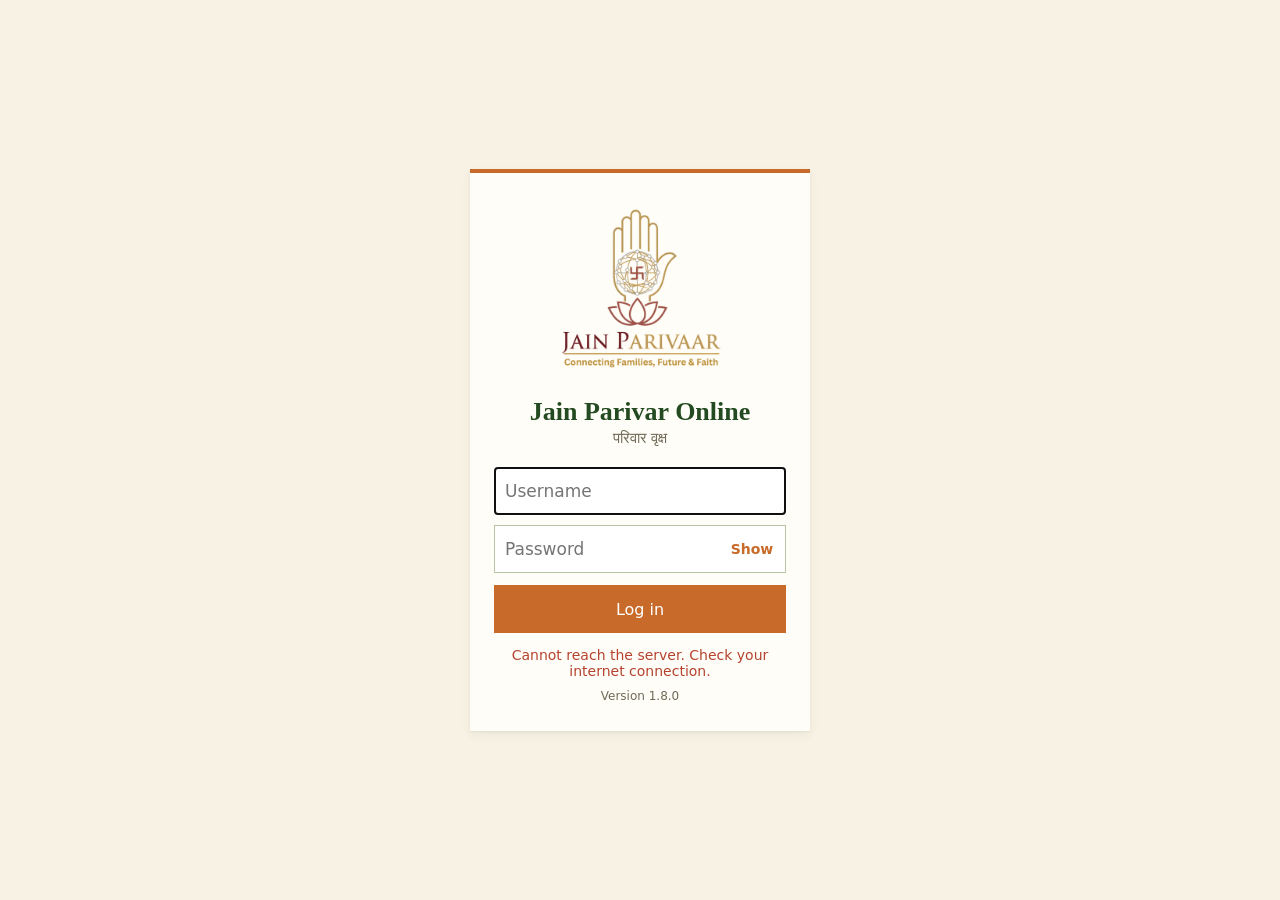
==== index.html @ 310fc118 "1.8.0: name a family tree after a well-known member; village dropdown shows that name Co-Authored-By" ====
<!doctype html>
<html lang="en">
<head>
<meta charset="utf-8">
<meta name="viewport" content="width=device-width, initial-scale=1">
<title>Jain Parivar Online</title>
<link rel="manifest" href="manifest.webmanifest">
<meta name="theme-color" content="#F7F2E4">
<link rel="icon" href="web/icons/icon-192.png">
<link rel="apple-touch-icon" href="web/icons/apple-touch-icon.png">
<style>:root{
  --canvas:#F7F2E4;
  --card:#FFFDF7;
  --edge:#B9C6A4;
  --rule:#DEE4CC;
  --rail-m:#4A6FA5;
  --rail-f:#C4708A;
  --rail-unknown:#A89880;
  --card-m:#E3ECF8;
  --card-f:#F9E3EB;
  --ink:#3A3A2E;
  --ink-muted:#6F6A57;
  --name-ink:#234A21;
  --living:#4A8C4A;
  --connector:#A8935F;
  --bark:#8A6240;
  --bark-trunk:#6B4A2E;
  --leaf-1:#6F9C52;
  --leaf-2:#8FBA6C;
  --leaf-3:#BCD79C;
  --leaf-spouse:#E7C4D3;
  --hl:#C86B2A;
  --warn:#B5432F;
  --band:#EFE7D2;
  --font:system-ui,-apple-system,"Segoe UI",Roboto,"Noto Sans Devanagari","Nirmala UI",sans-serif;
  --serif:"Iowan Old Style",Georgia,"Times New Roman","Noto Serif Devanagari",serif;
  --shadow-card:0 1px 2px rgba(70,60,30,.07),0 4px 10px rgba(70,60,30,.06);
}
  html,body{margin:0;height:100%;font-family:var(--font);}
  body{display:flex;flex-direction:column;background:var(--canvas);}
  #toolbar{flex:0 0 auto;position:relative;padding:12px 16px 0;background:var(--card);
    border-bottom:1px solid var(--edge);box-shadow:var(--shadow-card);z-index:10;
    box-sizing:border-box;font-size:13px;font-weight:500;color:var(--ink);}
  #toolbar .top-row{display:flex;align-items:center;gap:10px;}
  #toolbar .brand{flex:1 1 auto;min-width:0;}
  #toolbar .title{margin:0;font-family:var(--serif);font-size:26px;font-weight:600;
    line-height:1.15;color:#7A1F1F;display:flex;align-items:center;gap:8px;}
  .brand-logo{width:44px;height:44px;flex:0 0 auto;mix-blend-mode:multiply;}
  #toolbar .who{margin:2px 0 0;min-height:1.3em;font-size:13px;color:var(--ink-muted);
    white-space:nowrap;overflow:hidden;text-overflow:ellipsis;}
  #top-actions{display:flex;gap:8px;}
  .menu-wrap{position:relative;}
  #avatar{width:44px;height:44px;border-radius:50%;border:2px solid var(--card);
    box-shadow:0 0 0 1px var(--edge);background:var(--name-ink);color:#fff;cursor:pointer;
    font-family:var(--serif);font-size:19px;font-weight:600;padding:0;}
  #menu{position:absolute;right:0;top:52px;min-width:220px;background:var(--card);
    border:1px solid var(--edge);border-radius:10px;box-shadow:var(--shadow-card);
    padding:6px;z-index:40;}
  #menu.hidden{display:none;}
  .menu-version{margin:4px 12px 6px;font-size:12px;color:var(--ink-muted);}
  #menu button{display:block;width:100%;min-height:44px;text-align:left;padding:8px 12px;
    background:none;border:0;border-radius:7px;font-family:var(--font);font-size:15px;
    color:var(--ink);cursor:pointer;}
  #menu button:hover{background:var(--canvas);}
  #toolbar .search-row{position:relative;max-width:680px;margin:12px auto 0;}
  #toolbar .search-icon{position:absolute;left:14px;top:12px;width:20px;height:20px;
    fill:none;stroke:var(--ink-muted);stroke-width:2;stroke-linecap:round;pointer-events:none;}
  #search{width:100%;box-sizing:border-box;min-height:46px;padding:8px 16px 8px 44px;
    border:1px solid var(--edge);border-radius:999px;background:var(--canvas);
    font-size:16px;font-family:var(--font);color:var(--ink);}
  #search:focus{outline:2px solid var(--hl);outline-offset:1px;background:var(--card);}
  #toolbar .search-hint{margin:4px 0 0;text-align:center;font-size:12px;color:var(--ink-muted);}
  #picks:not(:empty){display:flex;flex-wrap:wrap;gap:8px;align-items:center;margin-top:8px;}
  #toolbar .summary{margin:10px -16px 0;padding:8px 16px;background:var(--band);
    border-top:1px solid var(--edge);font-size:13px;line-height:1.5;color:var(--ink);}
  #toolbar .summary b{font-weight:700;}
  #stage{flex:1 1 auto;position:relative;overflow:hidden;background:var(--canvas);
    cursor:grab;touch-action:none;}
  #stage.grabbing{cursor:grabbing;}
  svg{width:100%;height:100%;display:block;}
  .edge{fill:none;stroke:var(--connector);stroke-width:1.25px;}
  .edge.hl{stroke:var(--hl);stroke-width:2.5px;}
  .toggle{fill:var(--card);stroke:var(--bark);stroke-width:2px;cursor:pointer;
    pointer-events:none;}
  .toggle-sign{font-size:15px;font-weight:700;fill:var(--bark);font-family:var(--font);
    cursor:pointer;pointer-events:none;}
  .branch-btn{cursor:pointer;}
  .branch-btn rect{fill:var(--card);stroke:var(--bark);stroke-width:1.5px;}
  .branch-btn text{font-size:22px;font-weight:600;fill:var(--name-ink);font-family:var(--font);}
  .branch-btn:hover rect{fill:var(--band);}
  .toggle-hit{fill:transparent;cursor:pointer;pointer-events:all;}
  #unlinked{position:absolute;right:0;top:0;width:230px;max-width:70%;max-height:45%;overflow:auto;background:var(--card);
    border-left:1px solid var(--edge);border-bottom:1px solid var(--edge);padding:8px;font-size:12px;z-index:5;box-sizing:border-box;}
  #unlinked h4{margin:0 0 6px;}
  #unlinked.empty{display:none;}
  .card-bg{fill:var(--card);stroke:var(--edge);stroke-width:1.25px;}
  .card-shadow{fill:var(--ink);opacity:.09;pointer-events:none;}
  .card-hit{fill:transparent;pointer-events:all;}
  .card-name{font-size:14px;font-weight:600;font-family:var(--serif);
    fill:var(--name-ink);pointer-events:none;}
  .card-meta{font-size:11px;fill:var(--ink-muted);pointer-events:none;}
  .living-dot{fill:var(--living);pointer-events:none;}
  .card-row{cursor:pointer;}
  .card-row.unfilled{cursor:default;}
  .card-row.unfilled .card-name{fill:var(--ink-muted);font-style:italic;font-weight:400;}
  .card-row.deceased .card-rail{opacity:.7;}
  .card-row.deceased .card-name{fill:var(--ink-muted);}
  .card-row.uncertain .card-name{fill:var(--warn);}
  .card.hl .card-bg{stroke:var(--hl);stroke-width:2px;}
  .avatar{pointer-events:none;}
  #sheet{position:absolute;right:0;top:0;bottom:0;width:320px;background:var(--card);
    border-left:4px solid var(--rail-unknown);box-shadow:var(--shadow-card);
    padding:16px;overflow:auto;z-index:20;box-sizing:border-box;font-size:13px;color:var(--ink);}
  #sheet.hidden{display:none;}
  #sheet-close{position:absolute;right:8px;top:8px;width:44px;height:44px;
    border:0;background:none;font-size:24px;line-height:1;cursor:pointer;color:var(--ink-muted);}
  .sheet-photo{display:block;width:96px;height:96px;border-radius:50%;
    object-fit:cover;margin:0 auto 10px;border:1px solid var(--edge);}
  #sheet h3{margin:0 0 2px;text-align:center;font-size:18px;font-weight:600;
    font-family:var(--serif);color:var(--name-ink);}
  .sheet-hi{margin:0 0 12px;text-align:center;color:var(--ink-muted);}
  #sheet dl{margin:0;display:grid;grid-template-columns:auto 1fr;gap:4px 12px;}
  #sheet dt{color:var(--ink-muted);font-size:10.5px;font-weight:600;text-transform:uppercase;letter-spacing:.06em;}
  #sheet dd{margin:0;font-size:13px;color:var(--ink);}
  .sheet-rel{margin-top:12px;padding-top:10px;border-top:1px solid var(--edge);line-height:1.9;}
  .sheet-rel span{color:var(--ink-muted);margin-right:4px;}
  .sheet-rel a{color:var(--rail-m);text-decoration:none;}
  #ornament-motto,#ornament-story{position:absolute;margin:0;pointer-events:none;
    font-family:var(--serif);font-style:italic;color:var(--name-ink);opacity:.75;z-index:4;}
  #ornament-motto{left:16px;bottom:16px;font-size:15px;line-height:1.45;
    background:var(--card);border:1px solid var(--edge);border-radius:8px;padding:10px 14px;}
  .motto-version{display:block;margin-top:4px;font-family:var(--font);font-style:normal;font-size:11px;color:var(--ink-muted);}
  .login-version{margin:10px 0 0;text-align:center;font-size:12px;color:var(--ink-muted);}
  #ornament-story{right:20px;bottom:20px;font-size:24px;line-height:1.3;text-align:right;}
  @media (max-width:768px){
    #ornament-motto{display:none;}
    #ornament-story{font-size:16px;right:12px;bottom:12px;}
  }
  #controls{position:absolute;top:12px;right:12px;z-index:6;display:flex;flex-direction:column;
    align-items:flex-end;gap:6px;cursor:default;}
  #controls-toggle{width:44px;height:44px;border-radius:50%;border:1px solid var(--edge);
    background:var(--card);box-shadow:var(--shadow-card);font-size:20px;cursor:pointer;color:var(--ink);}
  #controls-body{display:none;width:220px;background:var(--card);border:1px solid var(--edge);
    border-radius:10px;box-shadow:var(--shadow-card);padding:8px 12px;box-sizing:border-box;}
  #controls.open #controls-body{display:block;}
  #controls .ctl{display:flex;align-items:center;justify-content:space-between;gap:8px;
    min-height:44px;font-size:14px;color:var(--ink);border-bottom:1px solid var(--rule);}
  #controls select{min-height:36px;max-width:130px;font-size:14px;font-family:var(--font);
    border:1px solid var(--edge);border-radius:6px;background:var(--card);color:var(--ink);}
  #controls .ctl-switch{cursor:pointer;}
  #living-only{width:20px;height:20px;accent-color:var(--hl);cursor:pointer;}
  #controls .zoom-buttons{display:flex;gap:4px;}
  #controls .zoom-buttons button{min-width:40px;min-height:36px;border:1px solid var(--edge);
    border-radius:6px;background:var(--card);font-size:15px;cursor:pointer;color:var(--ink);}
  #expand-all{display:block;width:100%;margin-top:8px;min-height:40px;border:1px solid var(--edge);
    border-radius:6px;background:var(--card);font-size:14px;cursor:pointer;color:var(--ink);}
  @media (max-width:768px){
    #sheet{right:0;left:0;top:auto;bottom:0;width:auto;max-height:60%;
      border-left:0;border-top:1px solid var(--edge);border-radius:12px 12px 0 0;
      box-shadow:var(--shadow-card);}
    #toolbar{padding:10px 12px 0;}
    #toolbar .title{font-size:22px;}
    #toolbar .summary{margin:8px -12px 0;padding:6px 12px;font-size:12px;}
  }
  .poster-ground{fill:var(--connector);opacity:.22;}
  .poster-root{fill:none;stroke:var(--bark-trunk);stroke-linecap:round;opacity:.85;}
  .poster-trunk{fill:var(--bark-trunk);}
  .poster-branch{fill:none;stroke:var(--bark);stroke-linecap:round;}
  .poster-branch.hl{stroke:var(--hl);}
  .poster-leaf{stroke:none;}
  .parent-card .pc-name{font-family:var(--serif);font-size:14.5px;font-weight:600;
    fill:var(--name-ink);pointer-events:none;}
  .parent-card.male .card-bg{fill:var(--card-m);stroke:var(--rail-m);}
  .parent-card.female .card-bg{fill:var(--card-f);stroke:var(--rail-f);}
  .pc-band{pointer-events:none;}
  .pc-band.male{fill:var(--rail-m);}
  .pc-band.female{fill:var(--rail-f);}
  .parent-card .pc-name.on-band{fill:#fff;}
  .pc-icon-plate{fill:#fff;pointer-events:none;}
  .pc-mark{font-family:var(--font);font-size:14px;font-weight:700;fill:#fff;pointer-events:none;}
  .pc-tag{font-family:var(--font);font-size:9px;font-weight:600;letter-spacing:.08em;fill:#fff;opacity:.9;pointer-events:none;}
  .garland{pointer-events:none;}
  .garland .leaf{fill:var(--leaf-1);}
  .garland-rope{fill:none;stroke:#D9731A;stroke-width:9px;stroke-linecap:round;}
  .curl{stroke:#B35A0E;stroke-width:.7px;}
  .rose{fill:#B3121B;stroke:#7A0A10;stroke-width:.7px;}
  .rose-core{fill:#D62A33;}
  .spouse-link{stroke:var(--rail-f);stroke-width:3px;}
  .ft-arrow{fill:var(--bark);}
  .pick-x{min-width:34px;min-height:34px;display:inline-flex;align-items:center;justify-content:center;
    border-radius:50%;font-size:18px;color:var(--ink-muted);text-decoration:none;}
  a.pick-clear{display:inline-flex;align-items:center;text-decoration:none;color:inherit;}
  .pick-who{font-family:var(--font);font-size:12px;color:var(--ink-muted);}
  .chart-edge{fill:none;stroke:var(--connector);stroke-width:2.5px;}
  .chart-label{font-family:var(--font);font-size:15px;font-weight:600;fill:var(--ink-muted);pointer-events:none;}
  .chart-marriage{stroke:var(--rail-f);stroke-width:3px;}
  .chart-married{text-anchor:middle;font-size:15px;fill:var(--rail-f);}
  .spouse-card{cursor:pointer;}
  .gap-bg{fill:transparent;stroke:var(--ink-muted);stroke-width:1.6px;stroke-dasharray:7 5;cursor:pointer;}
  .card .place-hit .card-bg{stroke:#D9731A;stroke-width:3px;}
  .sg-place .sg-name::before{content:'\2302  ';color:#D9731A;}
  .sg-place.area .sg-name::before,.sg-place.city .sg-name::before{content:'\25C9  ';color:var(--rail-m);}
  .spouse-card.male .card-bg{fill:var(--card-m);stroke:var(--rail-m);}
  .spouse-card.female .card-bg{fill:var(--card-f);stroke:var(--rail-f);}
  .pc-sub{font-size:11.5px;fill:var(--ink-muted);pointer-events:none;}
  .pc-rule{stroke:var(--rule);stroke-width:1px;}
  .pc-label{font-size:9.5px;fill:var(--ink-muted);letter-spacing:.05em;pointer-events:none;}
  .pc-value{font-size:12.5px;fill:var(--ink);pointer-events:none;}
  .pc-icon-bg{opacity:.28;pointer-events:none;}
  .pc-icon-fg{opacity:.95;pointer-events:none;}
  #picks{flex:1 0 100%;display:flex;flex-wrap:wrap;gap:8px;align-items:center;
    padding-top:2px;}
  #picks:empty{display:none;}
  .pick{display:inline-flex;align-items:center;gap:4px;min-height:38px;
    padding:2px 4px 2px 14px;border:1px solid var(--edge);border-radius:999px;
    background:var(--canvas);font-family:var(--serif);font-size:15px;
    color:var(--name-ink);}
  .pick button{min-width:34px;min-height:34px;border:0;border-radius:50%;
    background:none;font-size:18px;line-height:1;color:var(--ink-muted);cursor:pointer;}
  .pick-place{border-color:#D9731A;}
  .pick button:hover{background:var(--card);color:var(--warn);}
  .pick-clear{min-height:38px;padding:0 14px;border:1px solid var(--edge);
    border-radius:999px;background:var(--card);font-family:var(--font);
    font-size:13px;color:var(--ink-muted);cursor:pointer;}
  .pick-note{font-size:14px;color:var(--ink-muted);}
  .pick-note b{font-family:var(--serif);font-size:15px;color:var(--hl);}
  #suggest{position:fixed;z-index:30;max-height:52vh;overflow-y:auto;
    background:var(--card);border:1px solid var(--edge);border-radius:10px;
    box-shadow:var(--shadow-card);padding:4px;box-sizing:border-box;}
  #suggest.hidden{display:none;}
  .sg-row{display:block;width:100%;min-height:44px;text-align:left;cursor:pointer;
    background:none;border:0;border-radius:7px;padding:6px 10px;font-family:var(--font);}
  .sg-row:hover,.sg-row.on{background:var(--canvas);}
  .sg-row:focus-visible{outline:2px solid var(--hl);}
  .sg-name{display:block;font-family:var(--serif);font-size:14px;font-weight:600;
    color:var(--name-ink);}
  .sg-hint{display:block;font-size:11px;color:var(--ink-muted);}
  .sg-more{margin:4px 10px 6px;font-size:11px;color:var(--ink-muted);}
  .sg-head{margin:8px 10px 2px;font-size:11px;font-weight:600;text-transform:uppercase;color:var(--ink-muted);}
  #login{position:fixed;inset:0;z-index:100;display:flex;align-items:center;justify-content:center;
    background:var(--canvas);padding:16px;box-sizing:border-box;}
  #login.hidden{display:none;}
  #login-form{width:100%;max-width:340px;background:var(--card);border-top:4px solid var(--hl);
    box-shadow:var(--shadow-card);padding:28px 24px;box-sizing:border-box;text-align:center;}
  .login-logo{display:block;width:200px;max-width:70%;margin:-8px auto 4px;mix-blend-mode:multiply;}
  #login h1{margin:0;font-family:var(--serif);font-size:26px;font-weight:600;color:var(--name-ink);}
  #login .login-hi{margin:2px 0 20px;color:var(--ink-muted);font-size:15px;}
  #login-form input{display:block;width:100%;box-sizing:border-box;font-size:17px;min-height:48px;
    padding:8px 10px;margin-top:10px;border:1px solid var(--edge);font-family:var(--font);}
  #login-form .pass-wrap{position:relative;margin-top:10px;}
  #login-form .pass-wrap input{margin-top:0;padding-right:72px;}
  #login-show{position:absolute;right:2px;top:2px;bottom:2px;min-width:64px;border:0;background:transparent;
    color:var(--hl);font-size:14px;font-weight:600;cursor:pointer;font-family:var(--font);}
  #tree-pick{position:relative;display:flex;flex-wrap:wrap;gap:6px;margin-top:4px;max-width:100%;}
  #village-list{position:absolute;left:0;top:calc(100% + 4px);z-index:30;min-width:11em;max-height:50vh;overflow-y:auto;
    background:var(--card);border:1px solid var(--edge);border-radius:8px;box-shadow:0 6px 18px rgba(0,0,0,.12);padding:4px 0;}
  #village-list.hidden{display:none;}
  .village-option{display:block;width:100%;min-height:40px;padding:6px 12px;border:0;background:transparent;
    text-align:left;font-size:15px;font-family:var(--font);color:var(--ink);cursor:pointer;}
  .village-option:hover,.village-option.on{background:var(--canvas);}
  #village-picker,#family-picker{min-height:40px;padding:0 12px;border:1px solid var(--edge);border-radius:8px;
    background:var(--card);color:var(--ink);font-size:16px;font-family:var(--font);box-sizing:border-box;}
  #village-picker{width:11em;max-width:100%;color:var(--name-ink);font-weight:700;}
  #village-picker::placeholder{color:var(--ink-muted);font-weight:400;}
  #family-picker{max-width:100%;cursor:pointer;}
  #village-picker:focus,#family-picker:focus{outline:2px solid var(--hl);outline-offset:1px;}
  #sheet .edit-form{display:flex;flex-direction:column;gap:8px;margin-top:8px;}
  #sheet .edit-form label[hidden]{display:none;}
  #sheet .edit-form label{display:flex;flex-direction:column;gap:2px;font-size:11px;font-weight:600;
    color:var(--ink-muted);text-transform:uppercase;letter-spacing:.05em;}
  #sheet .edit-form input,#sheet .edit-form select,#sheet .edit-form textarea{font-size:15px;
    min-height:40px;padding:6px 8px;border:1px solid var(--edge);font-family:var(--font);
    text-transform:none;letter-spacing:0;color:var(--ink);background:#fff;}
  #sheet .form-buttons,#sheet .sheet-actions{display:flex;flex-wrap:wrap;gap:8px;margin-top:12px;}
  #sheet .form-buttons button,#sheet .sheet-actions button{min-height:44px;padding:6px 14px;
    font-size:14px;cursor:pointer;font-family:var(--font);}
  #sheet .form-msg{min-height:1.2em;color:var(--warn);font-size:13px;margin:6px 0 0;}
  #sheet .sheet-why{flex-basis:100%;margin:0;font-size:12px;color:var(--ink-muted);}
  #sheet .sheet-links{display:flex;flex-direction:column;gap:6px;margin-top:12px;font-size:14px;}
  #sheet .sheet-links a{color:var(--hl);}
  #login-enter{margin-top:12px;width:100%;min-height:48px;font-size:16px;cursor:pointer;
    background:var(--hl);color:#fff;border:0;font-family:var(--font);}
  .install-app{min-height:44px;padding:0 14px;border-radius:22px;border:1px solid var(--edge);
    background:var(--card);color:var(--name-ink);font-size:14px;font-weight:600;cursor:pointer;
    font-family:var(--font);box-shadow:var(--shadow-card);}
  #login .install-app{margin-top:12px;width:100%;}
  .install-app.hidden{display:none;}
  #login-msg{min-height:1.4em;margin:14px 0 0;font-size:14px;color:var(--warn);}
  #refresh{width:44px;height:44px;border-radius:50%;border:1px solid var(--edge);
    background:var(--card);color:var(--ink);font-size:22px;line-height:1;cursor:pointer;
    box-shadow:var(--shadow-card);padding:0;}
  #refresh:hover{background:var(--canvas);}

html.api-busy::before{content:"";position:fixed;top:0;left:0;right:0;height:3px;z-index:9999;
  background:linear-gradient(90deg,transparent,var(--living),transparent);background-size:40% 100%;
  background-repeat:no-repeat;animation:api-busy 1s linear infinite;}
html.api-busy::after{content:"Loading…";position:fixed;top:8px;left:50%;transform:translateX(-50%);z-index:9999;
  padding:4px 12px;border-radius:999px;background:var(--card);color:var(--ink-muted);
  border:1px solid var(--rule);font:13px/1.4 system-ui,sans-serif;box-shadow:0 1px 4px rgba(0,0,0,.12);
  animation:api-busy-show .3s .25s both;pointer-events:none;}
@keyframes api-busy{from{background-position:-40% 0}to{background-position:140% 0}}
@keyframes api-busy-show{from{opacity:0}to{opacity:1}}
  .card,.edge,.poster-leaf,.chart-label{transition:opacity .35s;}
  .edge.fam{stroke:var(--leaf-1);}
  .card.ft-lit{filter:drop-shadow(0 0 10px rgba(200,107,42,.85));}
  .ft-tag{pointer-events:none;}
  .ft-tag text{fill:#fff;font-size:13px;font-weight:700;font-family:var(--font);}
  .ft-pulse{fill:#FFD27A;stroke:var(--hl);stroke-width:2.5;pointer-events:none;filter:drop-shadow(0 0 6px #FFB347);}
  .edge.ft-hover{stroke:var(--hl);}
  .ft-tip{position:absolute;pointer-events:none;background:var(--name-ink);color:#fff;font-size:13px;
    padding:6px 10px;border-radius:8px;white-space:nowrap;transform:translate(-50%,calc(-100% - 14px));z-index:6;}
  @media (prefers-reduced-motion: reduce){.card,.edge,.poster-leaf,.chart-label{transition:none;}}
  #stage[data-view="living"]{background:linear-gradient(#cfe8f6,#f6f8ea);}
  .living-ground{fill:#6fa84d;opacity:.55;}
  .living-bark path,.living-knot{fill:#6b4423;}
  .living-branch{fill:#7a4f2b;stroke:none;}
  .living-branch.hl,.living-branch.ft-hover{fill:var(--hl);stroke:none;}
  .living-leaves .living-leaf{opacity:.93;}
  .living-leaves.sway .living-cluster{animation:living-sway 5s ease-in-out infinite alternate;transform-box:fill-box;transform-origin:center;}
  @keyframes living-sway{from{rotate:-2.5deg;}to{rotate:2.5deg;}}
  .living-node{cursor:pointer;}
  .living-node .fruit{fill:#fff7e2;stroke:#6b4423;stroke-width:2;}
  .living-node.deceased .fruit{fill:#f3dcc0;stroke:#9a5b2b;}
  .living-node.root .fruit{fill:#ffe9b0;stroke-width:3;}
  .living-node:hover .fruit,.living-node.hl .fruit{stroke:#2f6a2a;stroke-width:3.5;}
  .living-node .initial{font-size:9px;font-weight:700;fill:#6b4423;pointer-events:none;}
  .living-node.root .initial{font-size:12px;}
  .living-label{paint-order:stroke;stroke:rgba(250,250,240,.92);stroke-width:4px;stroke-linejoin:round;}
  .living-label .nm{font-size:12.5px;font-weight:600;fill:#2b2a22;}
  .living-node.root .living-label .nm{font-family:var(--serif);font-size:18px;}
  .living-label .sub{font-size:10.5px;fill:#6d6455;}
  @media (prefers-reduced-motion: reduce){.living-leaves.sway .living-cluster{animation:none;}}
</style>
</head>
<body>
<div id="login" class="hidden">
  <form id="login-form">
    <img class="login-logo" src="web/icons/logo.png" alt="">
    <h1>Jain Parivar Online</h1>
    <p class="login-hi">परिवार वृक्ष</p>
    <input id="login-user" name="username" autocomplete="username" autocapitalize="off" autocorrect="off" spellcheck="false" placeholder="Username" aria-label="Username">
    <div class="pass-wrap">
      <input id="login-pass" name="password" type="password" autocomplete="current-password" placeholder="Password" aria-label="Password">
      <button id="login-show" type="button" aria-label="Show password" aria-pressed="false">Show</button>
    </div>
    <button id="login-enter" type="submit">Log in</button>
    <button class="install-app hidden" type="button">Install app on this phone</button>
    <p id="login-msg" role="alert"></p>
    <p class="login-version">Version 1.8.0</p>
  </form>
</div>
<div id="toolbar">
  <div class="top-row">
    <div class="brand">
      <h1 class="title"><img class="brand-logo" src="web/icons/emblem.png" alt="">Jain Parivar Online</h1>
      <p id="who" class="who"></p>
    </div>
    <span id="top-actions">
      <button class="install-app hidden" type="button">Install app</button>
      <button id="refresh" type="button" aria-label="Refresh" title="Refresh">↻</button>
    </span>
    <div class="menu-wrap">
      <button id="avatar" type="button" aria-label="Account menu" aria-haspopup="menu" aria-expanded="false"></button>
      <div id="menu" class="hidden" role="menu">
        <button id="lang" type="button" role="menuitem">Switch language</button>
      </div>
    </div>
  </div>
  <div class="search-row">
    <svg class="search-icon" viewBox="0 0 24 24" aria-hidden="true"><circle cx="11" cy="11" r="7"/><path d="M20 20l-4-4"/></svg>
    <input id="search" placeholder="Search members" autocomplete="off" aria-label="Search names or villages">
    <p class="search-hint">Search names or villages</p>
  </div>
  <div id="picks"></div>
  <p class="summary" id="summary"></p>
</div>
<div id="stage"><svg><defs><marker id="ft-arrow" viewBox="0 0 10 10" refX="8" refY="5" markerUnits="userSpaceOnUse" markerWidth="18" markerHeight="18" orient="auto"><path class="ft-arrow" d="M0,0 L10,5 L0,10 Z"/></marker></defs><g id="viewport"></g></svg>
  <div id="controls">
    <button id="controls-toggle" type="button" aria-label="View options" aria-expanded="false">⚙</button>
    <div id="controls-body">
      <label class="ctl">Style <select id="view-picker" aria-label="Tree style">
        <option value="living">Living tree</option>
        <option value="poster">Cards</option>
      </select></label>
      <label class="ctl">Show <select id="show-picker" aria-label="Who to show">
        <option value="all">Everyone</option>
        <option value="bloodline">Bloodline only</option>
      </select></label>
      <label class="ctl ctl-switch">Living only <input id="living-only" type="checkbox" role="switch"></label>
      <div class="ctl">Zoom
        <span class="zoom-buttons">
          <button id="zoom-out" type="button" aria-label="Zoom out">−</button>
          <button id="zoom-fit" type="button">Fit</button>
          <button id="zoom-in" type="button" aria-label="Zoom in">+</button>
        </span>
      </div>
      <button id="expand-all" type="button">Expand all</button>
    </div>
  </div>
  <p id="ornament-motto">Generations grow,<br>roots stay forever<small class="motto-version">Version 1.8.0</small></p>
  <p id="ornament-story">Our Roots<br>Our Family<br>Our Story</p>
</div>
<div id="unlinked"></div>
<div id="suggest" class="hidden"></div>
<div id="sheet" class="hidden">
  <button id="sheet-close" aria-label="Close">×</button>
  <div id="sheet-body"></div>
</div>
<script>var FT = { views: {} };
FT.boot = function (data) {
  var NS="http://www.w3.org/2000/svg";
  var tree=data.tree;
  var unlinked=data.unlinked;
  var summary=data.summary;
  var vp=document.getElementById('viewport');
  var stage=document.getElementById('stage');

  function el(tag, attrs, parent){
    var e=document.createElementNS(NS, tag);
    for(var k in attrs){ e.setAttribute(k, attrs[k]); }
    if(parent) parent.appendChild(e);
    return e;
  }

  FT.el = el;

  FT.edge = function (g, d, childId) {
    var attrs = { 'class': 'edge', d: d };
    if (childId) attrs['data-edge'] = childId;
    return el('path', attrs, g);
  };

  FT.CARD_W = 250; FT.ROW_H = 52; FT.RAIL_W = 5; FT.AVATAR = 32;
  FT.H_GAP = 40; FT.V_GAP = 100;

  FT.state = { lang: 'en', viewId: 'poster', collapsed: {}, grown: {}, only: null, picks: [], selected: null, highlighted: null };
  FT.OPEN_DEPTH = 4;
  FT.state.depthCap = null;
  FT.nodes = []; FT.byId = {}; FT.parentOf = {};

  (function walk(n, parent) {
    FT.nodes.push(n);
    FT.byId[n.id] = n;
    if (parent && !parent.hidden) FT.parentOf[n.id] = parent;
    (n.children || []).forEach(function (c) { walk(c, n); });
  })(tree, null);

  FT.top = function () {
    return (FT.state.branch && FT.byId[FT.state.branch]) || tree;
  };

  FT.depthOf = function (id) {
    var d = 0, c = FT.parentOf[id];
    while (c) { d++; c = FT.parentOf[c.id]; }
    return d;
  };

  FT.treeDepth = function () {
    var deepest = 0;
    FT.nodes.forEach(function (n) {
      var d = FT.depthOf(n.id);
      if (d > deepest) deepest = d;
    });
    return deepest;
  };

  FT.viewCap = function () {
    var view = FT.views[FT.state.viewId];
    return view && view.maxDepth !== undefined ? view.maxDepth : Infinity;
  };

  FT.revealDepth = function (d) {
    if (FT.maxDepth() < d) FT.state.depthCap = d;
  };

  FT.hasPartner = function (n) {
    return FT.partners(n).length > 0;
  };
  FT.partners = function (n) {
    if (FT.state.bloodline) return [];
    if (n.spouses && n.spouses.length) return n.spouses;
    if (n.placeholder) return [{ id: null, placeholder: true, gender: n.placeholder }];
    return [];
  };
  FT.hash01 = function (s) {
    var h = 2166136261;
    for (var i = 0; i < s.length; i++) {
      h ^= s.charCodeAt(i);
      h = Math.imul(h, 16777619);
    }
    return ((h >>> 0) % 10000) / 10000;
  };
  FT.quadAt = function (x1, y1, mx, my, x2, y2) {
    return function (t) {
      var u = 1 - t;
      return { x: u * u * x1 + 2 * u * t * mx + t * t * x2,
               y: u * u * y1 + 2 * u * t * my + t * t * y2 };
    };
  };

  FT.cubicAt = function (x1, y1, ax, ay, bx, by, x2, y2) {
    return function (t) {
      var u = 1 - t;
      return { x: u*u*u*x1 + 3*u*u*t*ax + 3*u*t*t*bx + t*t*t*x2,
               y: u*u*u*y1 + 3*u*u*t*ay + 3*u*t*t*by + t*t*t*y2 };
    };
  };

  FT.leaves = function (g, id, at, count, scale) {
    var ramp = ['var(--leaf-1)', 'var(--leaf-2)', 'var(--leaf-3)'];
    for (var k = 0; k < count; k++) {
      var h = FT.hash01(id + 'leaf' + k);
      var t = 0.18 + (k / count) * 0.74 + h * 0.06;
      var p = at(t);
      var side = k % 2 ? 1 : -1;
      var off = (11 + h * 13) * scale;
      var lx = p.x + side * off;
      var ly = p.y + (h - 0.5) * 16 * scale;
      var e = FT.el('ellipse', {
        'class': 'poster-leaf',
        cx: lx, cy: ly,
        rx: (12 + h * 6) * scale, ry: (6.5 + h * 3) * scale,
        transform: 'rotate(' + (side * (25 + h * 50) - 20) + ',' + lx + ',' + ly + ')'
      }, g);
      e.style.fill = ramp[(k + Math.floor(h * 3)) % ramp.length];
    }
  };

  FT.leafCount = function (n) {
    var kids = FT.visibleChildren(n);
    if (!kids.length) return 1;
    return kids.reduce(function (sum, c) { return sum + FT.leafCount(c); }, 0);
  };
  FT.rows = function (n) {
    var partners = FT.partners(n).length;
    return 1 + partners;
  };
  FT.COUPLE_GAP = 110;
  FT.childWord = function (n) {
    return { male: 'son', female: 'daughter' }[n.gender] || 'child';
  };
  FT.spouseOf = function (n) { return FT.state.bloodline ? null : (n.spouses || [])[0] || null; };
  FT.dotSize = function () {
    var view = FT.views[FT.state.viewId];
    return view && view.dot;
  };
  FT.nodeW = function (n) {
    if (FT.dotSize()) return FT.dotSize();
    return FT.spouseOf(n) ? 2 * FT.CARD_W + FT.COUPLE_GAP : FT.CARD_W;
  };
  FT.nodeH = function (n) {
    if (FT.dotSize()) return FT.dotSize();
    var view = FT.views[FT.state.viewId];
    if (view && view.cardStyle === 'parents') return FT.cardH(n, 2);
    return FT.rows(n) * FT.ROW_H;
  };
  FT.jointX = function (n) {
    return FT.spouseOf(n) ? FT.CARD_W + FT.COUPLE_GAP / 2 : FT.CARD_W / 2;
  };
  FT.jointY = function (n) { return FT.spouseOf(n) ? FT.nodeH(n) / 2 : FT.nodeH(n); };

  FT.kidsAt = function (n, depth) {
    if (depth >= FT.maxDepth() && !FT.state.grown[n.id]) return [];
    return FT.visibleChildren(n);
  };

  FT.hasHiddenKids = function (n) {
    var only = FT.state.only;
    return !!only && !FT.state.collapsed[n.id] && (n.children || []).some(function (c) { return !only[c.id]; });
  };

  FT.toggleKids = function (n, depth) {
    var only = FT.state.only;
    if (FT.kidsAt(n, depth).length && !FT.hasHiddenKids(n)) {
      FT.state.collapsed[n.id] = true;
    } else {
      FT.state.collapsed[n.id] = false;
      FT.state.grown[n.id] = true;
      if (only) (n.children || []).forEach(function (c) { only[c.id] = true; });
    }
    FT.render();
  };

  FT.visibleChildren = function (n) {
    if (FT.state.collapsed[n.id]) return [];
    var kids = n.children || [];
    var only = FT.state.only;
    if (only) kids = kids.filter(function (c) { return only[c.id]; });
    var living = FT.state.livingOnly;
    if (living) kids = kids.filter(function (c) { return living[c.id]; });
    return kids;
  };

  FT.place = function (p) {
    var a = p.address || {};
    return a.locality || a.city || a.state || a.country || '';
  };

  FT.metaLine = function (p) {
    var parts = [];
    var span = FT.lifespan(p);
    if (span) parts.push(span);
    var place = FT.place(p);
    if (place) parts.push(place);
    var village = (p.origin || {}).village;
    if (village) parts.push('from ' + village);
    return { text: parts.join(' · '), dot: !FT.isDeceased(p) && p.life === 'living' };
  };

  FT.isDeceased = function (p) {
    return !!(p.died || p.life === 'deceased');
  };

  FT.lifespan = function (p) {
    if (p.born && p.died) return p.born + '–' + p.died;
    if (p.born && p.life === 'deceased') return p.born + '–Deceased';
    if (p.born && p.life === 'living') return p.born + '–Living';
    if (p.born) return 'b. ' + p.born;
    if (p.died) return 'd. ' + p.died;
    if (p.life === 'living') return 'Living';
    if (p.life === 'deceased') return 'Deceased';
    return '';
  };

  FT.label = function (p) {
    return FT.state.lang === 'hi'
      ? [p.name_hi || p.name || p.id]
      : [p.name || p.name_hi || p.id];
  };

  var ADDRESS_ROWS = [
    ['line', 'Address'], ['locality', 'Locality'], ['city', 'City'],
    ['state', 'State'], ['country', 'Country'], ['abroad', 'Address abroad']
  ];

  function norm(s) { return (s || '').trim().toLowerCase(); }

  FT.originText = function (p) {
    var o = p.origin || {};
    return [o.village, o.district, o.state].filter(Boolean).join(', ');
  };

  function esc(s) {
    return String(s).replace(/[&<>"]/g, function (c) {
      return { '&': '&amp;', '<': '&lt;', '>': '&gt;', '"': '&quot;' }[c];
    });
  }

  function personRef(id) {
    var n = FT.byId[id];
    var label = n ? (FT.label(n)[0]) : id;
    return '<a href="#" data-goto="' + esc(id) + '">' + esc(label) + '</a>';
  }

  function spouseRef(s, owner) {
    return '<a href="#" data-spouse="' + esc(s.id) + '" data-owner="' + esc(owner.id) + '">' +
      esc(FT.label(s)[0]) + '</a>';
  }

  function parentText(p, which) {
    var link = (p.parent_families || {})[which];
    if (!link) return esc(p[which]);
    return '<a href="?family=' + encodeURIComponent(link.family_id) + '&person=' + encodeURIComponent(link.id) + '">' +
      esc(p[which]) + '</a>';
  }

  function sheetHtml(p, owner) {
    var h = '';
    if (p.photo) h += '<img class="sheet-photo" src="' + esc(p.photo) + '" alt="">';
    if (p.name) h += '<h3>' + esc(p.name) + '</h3>';
    if (p.name_hi) h += '<p class="sheet-hi">' + esc(p.name_hi) + '</p>';
    var rows = '';
    if (p.father) rows += '<dt>Father</dt><dd>' + parentText(p, 'father') + '</dd>';
    if (p.mother) rows += '<dt>Mother</dt><dd>' + parentText(p, 'mother') + '</dd>';
    if (p.born) rows += '<dt>Born</dt><dd>' + esc(p.born) + '</dd>';
    if (p.died) rows += '<dt>Died</dt><dd>' + esc(p.died) + '</dd>';
    if (p.life || p.died) {
      rows += '<dt>Status</dt><dd>' +
        (FT.isDeceased(p) ? 'Deceased' : 'Living') + '</dd>';
    }
    ADDRESS_ROWS.forEach(function (r) {
      var v = (p.address || {})[r[0]];
      if (v) rows += '<dt>' + r[1] + '</dt><dd>' + esc(v) + '</dd>';
    });
    var origin = FT.originText(p);
    if (origin) {
      rows += '<dt>Origin</dt><dd>' + esc(origin) +
        (p.origin_inherited ? ' <em>(family line)</em>' : '') + '</dd>';
    }
    if (p.note) rows += '<dt>Note</dt><dd>' + esc(p.note) + '</dd>';
    if (rows) h += '<dl>' + rows + '</dl>';
    if (FT.api && FT.api.me && !FT.api.me.guest && FT.api.me.id !== p.id) {
      h += '<p><a class="sheet-linked" href="' + FT.api.linkTreeUrl(FT.api.me.id, p.id) + '">How am I linked?</a></p>';
    }

    var rel = '';
    var parent = p === owner ? FT.parentOf[owner.id] : null;
    if (parent) {
      var both = FT.parentsOf(owner);
      var parentRefs = [both.father, both.mother].filter(Boolean).map(function (x) {
        return x === parent ? personRef(x.id) : spouseRef(x, parent);
      });
      rel += '<div><span>Parents</span> ' + parentRefs.join(', ') + '</div>';
    }
    if (p !== owner) {
      rel += '<div><span>Spouse</span> ' + personRef(owner.id) + '</div>';
    } else if (owner.spouses && owner.spouses.length) {
      rel += '<div><span>Spouse</span> ' +
        owner.spouses.map(function (s) { return spouseRef(s, owner); }).join(', ') + '</div>';
    } else if (owner.placeholder) {
      rel += '<div><span>Spouse</span> <em>not recorded</em></div>';
    }
    var kids = owner.children || [];
    if (kids.length) {
      rel += '<div><span>Children</span> ' +
        kids.map(function (c) { return personRef(c.id); }).join(', ') + '</div>';
    }
    var siblings = parent ? parent.children.filter(function (c) { return c !== owner; }) : [];
    [['male', 'Brothers'], ['female', 'Sisters']].forEach(function (g) {
      var group = siblings.filter(function (c) { return c.gender === g[0]; });
      if (group.length) {
        rel += '<div><span>' + g[1] + '</span> ' +
          group.map(function (c) { return personRef(c.id); }).join(', ') + '</div>';
      }
    });
    if (rel) h += '<div class="sheet-rel">' + rel + '</div>';
    return h;
  }

  var sheet = document.getElementById('sheet');
  var sheetBody = document.getElementById('sheet-body');

  FT.closeSheet = function () {
    sheet.classList.add('hidden');
    FT.state.selected = null;
    FT.state.highlighted = null;
  };

  FT.select = function (id, owner) {
    if (owner && owner.url) {
      var real = FT.ownerOf(id);
      if (!real) { location.assign(location.pathname + owner.url); return; }
      owner = real;
    }
    var node = owner || FT.byId[id];
    if (!node) return;
    var person = node.id === id ? node :
      (node.spouses || []).filter(function (s) { return s.id === id; })[0] || node;
    FT.state.selected = id;
    FT.state.highlighted = node.id;
    highlight(node.id);
    sheetBody.innerHTML = sheetHtml(person, node);
    sheet.style.borderLeftColor = person.gender === 'female' ? 'var(--rail-f)' :
      person.gender === 'male' ? 'var(--rail-m)' : 'var(--rail-unknown)';
    sheet.classList.remove('hidden');
    if (FT.onSheet) FT.onSheet(person, node, sheetBody);
  };

  FT.openPerson = function (id) {
    var owner = FT.ownerOf(id);
    if (!owner) return;
    FT.state.picks = [owner.id];
    FT.showPicks();
    FT.select(id, owner);
  };

  FT.lineage = function (id) {
    var keep = {};
    var n = FT.byId[id];
    while (n) { keep[n.id] = true; n = FT.parentOf[n.id]; }
    return keep;
  };

  FT.MAX_PICKS = 3;

  FT.commonAncestor = function (ids) {
    if (!ids.length) return null;
    var common = FT.lineage(ids[0]);
    ids.slice(1).forEach(function (id) {
      var line = FT.lineage(id);
      Object.keys(common).forEach(function (k) { if (!line[k]) delete common[k]; });
    });
    var best = null;
    Object.keys(common).forEach(function (k) {
      if (best === null || FT.depthOf(k) > FT.depthOf(best)) best = k;
    });
    return best;
  };

  FT.FOCUS_SCALE = 0.85;

  FT.focus = function (id) {
    if (FT.state.picks.indexOf(id) < 0) FT.state.picks = [id];
    FT.showPicks();
  };

  FT.clearPicks = function () {
    FT.state.picks = [];
    FT.state.place = null;
    FT.state.only = null;
    if (FT.renderPicks) FT.renderPicks();
  };

  FT.ownerOf = function (id) {
    return FT.byId[id] || FT.nodes.filter(function (n) {
      return (n.spouses || []).some(function (s) { return s.id === id; });
    })[0];
  };

  FT.grandfatherOf = function (id) {
    var n = FT.ownerOf(id);
    for (var up = 0; n && up < 2 && FT.parentOf[n.id]; up++) n = FT.parentOf[n.id];
    return n || null;
  };

  FT.showBranch = function (id) {
    var top = FT.byId[id];
    if (!top || top === tree) return;
    var deepest = 0;
    (function down(n, depth) {
      deepest = Math.max(deepest, depth);
      (n.children || []).forEach(function (c) { down(c, depth + 1); });
    })(top, 0);
    FT.state.picks = [];
    FT.state.place = null;
    FT.state.branch = id;
    FT.state.branchFocus = id;
    FT.state.only = null;
    FT.state.collapsed = {};
    FT.revealDepth(deepest + 1);
    FT.renderPicks();
    FT.render();
    FT.fit();
  };

  FT.branchUp = function () {
    var top = FT.top(), parent = FT.parentOf[top.id];
    if (!parent) return;
    (parent.children || []).forEach(function (c) { if (c !== top) FT.state.collapsed[c.id] = true; });
    FT.state.collapsed[parent.id] = false;
    FT.revealDepth(FT.treeDepth() + 1);
    FT.state.branch = parent.id;
    FT.renderPicks();
    FT.render();
    FT.fit();
  };

  FT.branchDown = function () {
    var top = FT.top(), n = FT.byId[FT.state.branchFocus];
    if (!n || n === top) return;
    while (FT.parentOf[n.id] && FT.parentOf[n.id] !== top) n = FT.parentOf[n.id];
    FT.state.branch = n.id;
    FT.renderPicks();
    FT.render();
    FT.fit();
  };

  function branchButton(parent, x, y, text, onClick) {
    var g = el('g', { 'class': 'branch-btn', transform: 'translate(' + x + ',' + y + ')' }, parent);
    var w = text.length * 13 + 48;
    el('rect', { x: -w / 2, y: -28, width: w, height: 56, rx: 28 }, g);
    el('text', { x: 0, y: 8, 'text-anchor': 'middle' }, g).textContent = text;
    g.addEventListener('click', function (ev) { ev.stopPropagation(); onClick(); });
    return y + 70;
  }

  function branchControls(parent) {
    if (!FT.state.branch) return;
    var top = FT.top(), up = FT.parentOf[top.id];
    var x = top.x + FT.jointX(top), y = top.y + FT.nodeH(top) + 50;
    if (up) y = branchButton(parent, x, y, '+ Show father: ' + FT.label(up)[0], FT.branchUp);
    if (top.id !== FT.state.branchFocus) branchButton(parent, x, y, '\u2212 Hide ' + FT.label(top)[0], FT.branchDown);
  }

  FT.showPicks = function () {
    FT.state.place = null;
    FT.state.branch = null;
    var ids = FT.state.picks.filter(function (id) { return FT.byId[id]; });
    FT.state.picks = ids;
    FT.renderPicks();
    if (!ids.length) { FT.state.only = null; FT.render(); FT.fit(); return; }
    var keep = {}, deepest = 0;
    ids.forEach(function (id) {
      var line = FT.lineage(id);
      Object.keys(line).forEach(function (k) { keep[k] = true; });
      deepest = Math.max(deepest, FT.depthOf(id));
    });
    FT.state.only = keep;
    FT.state.collapsed = {};
    FT.revealDepth(deepest + 1);
    FT.render();
    if (ids.length > 1) { FT.fit(); FT.closeSheet(); return; }
    var n = FT.byId[ids[0]];
    var r = stage.getBoundingClientRect();
    scale = Math.max(scale, FT.FOCUS_SCALE);
    tx = r.width / 2 - (n.x + FT.jointX(n)) * scale;
    ty = r.height / 2 - n.y * scale;
    apply();
    FT.closeSheet();
  };

  document.getElementById('sheet-close').addEventListener('click', FT.closeSheet);
  sheetBody.addEventListener('click', function (e) {
    var sp = e.target.closest('[data-spouse]');
    if (sp) {
      e.preventDefault();
      var owner = FT.byId[sp.getAttribute('data-owner')];
      if (owner) FT.select(sp.getAttribute('data-spouse'), owner);
      return;
    }
    var a = e.target.closest('[data-goto]');
    if (!a) return;
    e.preventDefault();
    FT.focus(a.getAttribute('data-goto'));
  });

  function fitText(t, avail) {
    var full = t.getComputedTextLength();
    if (full <= avail) return;
    var s = t.textContent;
    var keep = Math.max(1, Math.floor(s.length * avail / full) - 1);
    t.textContent = s.slice(0, keep) + '…';
    while (keep > 1 && t.getComputedTextLength() > avail) {
      keep -= 1;
      t.textContent = s.slice(0, keep) + '…';
    }
  }

  function drawRow(parent, p, rowIndex, owner) {
    var y = rowIndex * FT.ROW_H;
    var unfilled = !p.id;
    var cls = 'card-row' + (unfilled ? ' unfilled' : '') +
      (FT.isDeceased(p) ? ' deceased' : '') +
      (p.status === 'uncertain' ? ' uncertain' : '');
    var g = el('g', { 'class': cls, transform: 'translate(0,' + y + ')' }, parent);
    el('rect', {
      'class': 'card-hit', x: 0, y: 0, width: FT.CARD_W, height: FT.ROW_H
    }, g);
    el('rect', {
      'class': 'card-rail', x: 0, y: 0, width: FT.RAIL_W, height: FT.ROW_H,
      fill: unfilled ? 'var(--rail-unknown)'
        : (p.gender === 'female' ? 'var(--rail-f)' : 'var(--rail-m)')
    }, g);
    var textX = FT.RAIL_W + 12;
    if (p.photo) {
      var img = el('image', {
        href: p.photo, x: textX, y: (FT.ROW_H - FT.AVATAR) / 2,
        width: FT.AVATAR, height: FT.AVATAR,
        preserveAspectRatio: 'xMidYMid slice',
        'clip-path': 'inset(0 round 50%)', 'class': 'avatar'
      }, g);
      img.addEventListener('error', function () { g.removeChild(img); });
      textX += FT.AVATAR + 10;
    }
    var placeholder = unfilled ? FT.placeholderName(owner, p.gender) : null;
    var name = el('text', { 'class': 'card-name', x: textX, y: 21 }, g);
    name.textContent = placeholder ? placeholder[0] : FT.label(p)[0];
    fitText(name, FT.CARD_W - textX - 10);
    var meta = placeholder
      ? { text: placeholder[1] || '', dot: false }
      : FT.metaLine(p);
    if (meta.dot) {
      el('circle', { 'class': 'living-dot', cx: textX + 3, cy: 34, r: 3 }, g);
    }
    if (meta.text) {
      var metaX = textX + (meta.dot ? 12 : 0);
      var m = el('text', { 'class': 'card-meta', x: metaX, y: 38 }, g);
      m.textContent = meta.text;
      fitText(m, FT.CARD_W - metaX - 10);
    }
    if (!unfilled) {
      g.addEventListener('click', function (ev) {
        ev.stopPropagation();
        FT.select(p.id, owner);
      });
    }
    return g;
  }

  FT.parentsOf = function (n) {
    var p = FT.parentOf[n.id];
    if (!p) return { father: n.father ? { name: n.father } : null, mother: n.mother ? { name: n.mother } : null };
    var spouse = (p.spouses && p.spouses.length) ? p.spouses[0] : null;
    if (p.gender === 'female') return { mother: p, father: spouse };
    return { father: p, mother: spouse };
  };

  var SILHOUETTE = {
    male: [
      ['circle', { cx: 0, cy: -5.6, r: 1.8 }],
      ['rect', { x: -2.5, y: -3.2, width: 5, height: 5.6, rx: 1.1 }],
      ['rect', { x: -4, y: -3, width: 1.2, height: 4.8, rx: 0.6 }],
      ['rect', { x: 2.8, y: -3, width: 1.2, height: 4.8, rx: 0.6 }],
      ['rect', { x: -2.4, y: 1.6, width: 2.1, height: 5.6, rx: 0.8 }],
      ['rect', { x: 0.3, y: 1.6, width: 2.1, height: 5.6, rx: 0.8 }]
    ],
    female: [
      ['circle', { cx: 0, cy: -5.6, r: 1.8 }],
      ['path', { d: 'M-1.9,-3.2 H1.9 Q2.6,-3.2 2.8,-2.4 L4.2,2.8 H-4.2 L-2.8,-2.4 Q-2.6,-3.2 -1.9,-3.2 Z' }],
      ['rect', { x: -4.1, y: -2.8, width: 1.2, height: 4.2, rx: 0.6, transform: 'rotate(12 -3.5 -2.8)' }],
      ['rect', { x: 2.9, y: -2.8, width: 1.2, height: 4.2, rx: 0.6, transform: 'rotate(-12 3.5 -2.8)' }],
      ['rect', { x: -1.9, y: 2.6, width: 1.6, height: 4.6, rx: 0.7 }],
      ['rect', { x: 0.3, y: 2.6, width: 1.6, height: 4.6, rx: 0.7 }]
    ]
  };

  function personIcon(g, cx, cy, gender, scale) {
    var tint = gender === 'female' ? 'var(--rail-f)' : 'var(--rail-m)';
    var icon = el('g', {
      transform: 'translate(' + cx + ',' + cy + ') scale(' + (scale || 1) + ')'
    }, g);
    var bg = el('circle', { 'class': 'pc-icon-bg', r: 11 }, icon);
    bg.style.fill = tint;
    var figure = el('g', { transform: 'scale(1.35)' }, icon);
    SILHOUETTE[gender === 'female' ? 'female' : 'male'].forEach(function (part) {
      var attrs = { 'class': part[1]['class'] || 'pc-icon-fg' };
      Object.keys(part[1]).forEach(function (k) { if (k !== 'class') attrs[k] = part[1][k]; });
      var shape = el(part[0], attrs, figure);
      if (attrs['class'] === 'pc-icon-fg') shape.style.fill = tint;
    });
  }

  var LEAF = 'M0,8 C-6.5,3 -6,-5 0,-10 C6,-5 6.5,3 0,8 Z';

  function genderMark(g, cx, cy, gender) {
    var hindi = el('text', { 'class': 'pc-mark', x: cx, y: cy, 'text-anchor': 'end' }, g);
    hindi.textContent = gender === 'female' ? '\u092E\u0939\u093F\u0932\u093E' : '\u092A\u0941\u0930\u0941\u0937';
    var english = el('text', { 'class': 'pc-tag', x: cx, y: cy + 12, 'text-anchor': 'end' }, g);
    english.textContent = gender === 'female' ? 'FEMALE' : 'MALE';
  }

  var ROPE = ['#F29A2E', '#E3801C', '#F7B04A'];

  function rose(m, x, y, r) {
    [[-r * 0.7, 0], [r * 0.7, 0], [0, -r * 0.6]].forEach(function (d) {
      el('circle', { 'class': 'rose', cx: x + d[0], cy: y + d[1], r: r }, m);
    });
    el('circle', { 'class': 'rose-core', cx: x, cy: y - r * 0.2, r: r * 0.45 }, m);
  }

  function garland(g, top, H, knob) {
    var W = FT.CARD_W, y0 = top + 4, side = top + H - 14, dip = top + H + 20;
    var m = el('g', { 'class': 'garland' }, g);
    var rope = el('path', { 'class': 'garland-rope',
      d: 'M0,' + y0 + ' L-1,' + side + ' C-1,' + dip + ' ' + (W + 1) + ',' + dip + ' ' +
         (W + 1) + ',' + side + ' L' + W + ',' + y0 }, m);
    var len = rope.getTotalLength();
    function at(f) { var p = rope.getPointAtLength(f * len); return [p.x, p.y]; }
    var CURLS = 90;
    for (var i = 0; i <= CURLS; i++) {
      var p = at(i / CURLS), q = at(Math.min(1, i / CURLS + 0.005));
      var tilt = Math.atan2(q[1] - p[1], q[0] - p[0]) * 180 / Math.PI + (i % 2 ? 35 : -35);
      var curl = el('ellipse', { 'class': 'curl', cx: 0, cy: 0, rx: 4.2, ry: 3,
        transform: 'translate(' + p[0] + ',' + p[1] + ') rotate(' + tilt + ') translate(0,' + (i % 2 ? -2 : 2) + ')' }, m);
      curl.style.fill = ROPE[i % 3];
    }
    [0.22, 0.78].forEach(function (f) { var p = at(f); rose(m, p[0], p[1], 3.8); });
    var low = at(0.5)[1];
    [6, 11].forEach(function (d, i) {
      var k = el('ellipse', { 'class': 'curl', cx: W / 2, cy: low + d, rx: 4.6, ry: 3.4 }, m);
      k.style.fill = ROPE[i];
    });
    el('path', { 'class': 'leaf', d: LEAF, transform: 'translate(' + (W / 2 - 5) + ',' + (low + 17) + ') rotate(-60) scale(0.45)' }, m);
    el('path', { 'class': 'leaf', d: LEAF, transform: 'translate(' + (W / 2 + 5) + ',' + (low + 17) + ') rotate(60) scale(0.45)' }, m);
    rose(m, W / 2, low + 18, 3.4);
    if (knob && Math.abs(knob.x - W / 2) < 30 && knob.y > top + H - 10) knob.y = top + H + 50;
  }

  FT.knob = function (g, n, cx, cy) {
    var hit = el('circle', { 'class': 'toggle-hit', cx: cx, cy: cy, r: 22 }, g);
    el('circle', { 'class': 'toggle', cx: cx, cy: cy, r: 10 }, g);
    var sign = el('text', {
      'class': 'toggle-sign', x: cx, y: cy + 5, 'text-anchor': 'middle'
    }, g);
    sign.textContent = FT.kidsAt(n, n.depth || 0).length && !FT.hasHiddenKids(n) ? '\u2212' : '+';
    hit.addEventListener('click', function (ev) {
      ev.stopPropagation();
      FT.toggleKids(n, n.depth || 0);
    });
  };

  FT.cardH = function (p, rows) {
    return 50 + rows * 30 + (FT.metaLine(p).text ? 16 : 0);
  };

  function spouseWord(s) {
    return s.gender === 'female' ? 'Wife' : s.gender === 'male' ? 'Husband' : 'Spouse';
  }

  var BAND_H = 36;

  function nameBand(g, gender) {
    var W = FT.CARD_W;
    el('path', { 'class': 'pc-band ' + gender,
      d: 'M0,' + BAND_H + ' V10 A10,10 0 0 1 10,0 H' + (W - 10) +
         ' A10,10 0 0 1 ' + W + ',10 V' + BAND_H + ' Z' }, g);
  }

  function cardFace(g, p, H, rows, valueRoom) {
    el('rect', { 'class': 'card-shadow', x: 0, y: 3, width: FT.CARD_W, height: H, rx: 10 }, g);
    el('rect', { 'class': 'card-bg', width: FT.CARD_W, height: H, rx: 10 }, g);
    el('rect', { 'class': 'card-hit', width: FT.CARD_W, height: H }, g);
    if (p.gender) nameBand(g, p.gender);
    var title = el('text', {
      'class': p.gender ? 'pc-name on-band' : 'pc-name', x: FT.CARD_W / 2, y: 26, 'text-anchor': 'middle'
    }, g);
    title.textContent = FT.label(p)[0];
    fitText(title, FT.CARD_W - (p.gender ? 140 : 84));
    if (p.gender) {
      el('circle', { 'class': 'pc-icon-plate', cx: 22, cy: 18, r: 14 }, g);
      personIcon(g, 22, 18, p.gender, 1.25);
      genderMark(g, FT.CARD_W - 12, 17, p.gender);
    }
    var meta = FT.metaLine(p);
    var drop = 0;
    if (meta.text) {
      var sub = el('text', {
        'class': 'pc-sub', x: FT.CARD_W / 2, y: 48, 'text-anchor': 'middle'
      }, g);
      sub.textContent = meta.text;
      fitText(sub, FT.CARD_W - 24);
      drop = 16;
    }
    el('line', {
      'class': 'pc-rule', x1: 18, y1: 44 + drop, x2: FT.CARD_W - 18, y2: 44 + drop
    }, g);
    rows.forEach(function (row, i) {
      var y = 64 + drop + i * 30;
      personIcon(g, 32, y, row[2]);
      var lab = el('text', { 'class': 'pc-label', x: 52, y: y - 3 }, g);
      lab.textContent = row[0];
      var val = el('text', { 'class': 'pc-value', x: 52, y: y + 11 }, g);
      val.textContent = row[1] ? FT.label(row[1])[0] : '(Unknown)';
      fitText(val, valueRoom(i));
    });
  }

  function gapCard(g, n, H) {
    el('rect', { 'class': 'gap-bg', width: FT.CARD_W, height: H, rx: 10 }, g);
    var t = el('text', { 'class': 'pc-name', x: FT.CARD_W / 2, y: H / 2 - 4, 'text-anchor': 'middle' }, g);
    t.textContent = FT.label(n)[0];
    var sub = el('text', { 'class': 'pc-sub', x: FT.CARD_W / 2, y: H / 2 + 16, 'text-anchor': 'middle' }, g);
    sub.textContent = 'names not yet recorded';
    g.addEventListener('click', function () { FT.select(n.id, n); });
  }

  FT.drawParentCard = function (parent, n) {
    var g = el('g', {
      'class': 'card parent-card' + (n.gender ? ' ' + n.gender : ''), 'data-id': n.id,
      transform: 'translate(' + n.x + ',' + n.y + ')'
    }, parent);
    var H = FT.cardH(n, 2);
    if (n.status === 'gap') {
      gapCard(g, n, H);
      var gv = FT.views[FT.state.viewId];
      var gat = gv && gv.togglePos ? gv.togglePos(n) : { x: FT.jointX(n), y: -12 };
      if ((n.children || []).length && !FT.state.place) FT.knob(g, n, gat.x, gat.y);
      return g;
    }
    var main = el('g', {}, g);
    var pr = FT.parentsOf(n);
    cardFace(main, n, H, [['Father', pr.father, 'male'], ['Mother', pr.mother, 'female']],
      function () { return FT.CARD_W - 66; });
    main.addEventListener('click', function () { FT.select(n.id, n); });

    var sp = FT.spouseOf(n);
    var spX = FT.CARD_W + FT.COUPLE_GAP;
    if (sp) {
      el('line', { 'class': 'spouse-link', x1: FT.CARD_W, y1: H / 2, x2: spX, y2: H / 2 }, g);
      el('text', { 'class': 'chart-label chart-married', x: FT.CARD_W + FT.COUPLE_GAP / 2, y: H / 2 - 10 }, g)
        .textContent = 'married';
      var sg = el('g', { 'class': 'spouse-card ' + (sp.gender || ''),
        transform: 'translate(' + spX + ',0)' }, g);
      cardFace(sg, sp, H, [['Father', sp.father ? { name: sp.father } : null, 'male'],
        [spouseWord(sp) + ' of', n, n.gender]],
        function () { return FT.CARD_W - 66; });
      sg.addEventListener('click', function (ev) { ev.stopPropagation(); FT.select(sp.id, n); });
    }

    var hasKids = (n.children || []).length > 0 && !FT.state.place;
    var view = FT.views[FT.state.viewId];
    var at = view && view.togglePos ? view.togglePos(n) : { x: FT.jointX(n), y: -12 };
    if (FT.isDeceased(n)) garland(g, 0, H, at);
    if (sp && FT.isDeceased(sp)) {
      var sgl = el('g', { transform: 'translate(' + spX + ',0)' }, g);
      garland(sgl, 0, H, null);
    }
    if (hasKids) FT.knob(g, n, at.x, at.y);
    return g;
  };

  FT.ROOT_ART_LEN = 350;
  FT.ROOT_SCALE = 0.5;

  FT.rootArt = function (parent, transform, groundSpin) {
    var g = el('g', { 'class': 'root-art', transform: transform }, parent);
    var ground = { 'class': 'poster-ground', cx: 0, cy: 24, rx: 430, ry: 52 };
    if (groundSpin) ground.transform = groundSpin;
    el('ellipse', ground, g);
    [-1, 1].forEach(function (dir) {
      for (var i = 1; i <= 4; i++) {
        var h = FT.hash01('root' + dir + i);
        var reach = dir * (70 + i * 62 + h * 40);
        var drop = 120 + i * 34 + h * 40;
        var r = el('path', {
          'class': 'poster-root',
          d: 'M0,-10 C' + (reach * 0.35) + ',14 ' +
             (reach * 0.95) + ',' + (drop * 0.35) + ' ' + reach + ',' + drop
        }, g);
        r.style.strokeWidth = Math.max(2.5, 12 - i * 2.1) + 'px';
      }
    });
    var bw = 44, tw = 13, top = -FT.ROOT_ART_LEN;
    el('path', {
      'class': 'poster-trunk',
      d: 'M' + (-bw) + ',30 C' + (-bw * 0.55) + ',-90 ' +
         (-tw * 2.6) + ',' + (top + 170) + ' ' + (-tw) + ',' + top +
         ' L' + tw + ',' + top +
         ' C' + (tw * 2.6) + ',' + (top + 170) + ' ' +
         (bw * 0.55) + ',-90 ' + bw + ',30 Z'
    }, g);
    return g;
  };

  FT.drawNode = function (parent, n) {
    if (n.hidden) return null;
    var view = FT.views[FT.state.viewId];
    if (view && view.drawNode) return view.drawNode(parent, n);
    if (view && view.cardStyle === 'parents') return FT.drawParentCard(parent, n);
    var g = el('g', {
      'class': 'card', 'data-id': n.id,
      transform: 'translate(' + n.x + ',' + n.y + ')'
    }, parent);
    el('rect', {
      'class': 'card-shadow', y: 3, width: FT.CARD_W, height: FT.nodeH(n), rx: 8
    }, g);
    el('rect', {
      'class': 'card-bg', width: FT.CARD_W, height: FT.nodeH(n), rx: 8
    }, g);
    drawRow(g, n, 0, n);
    FT.partners(n).forEach(function (p, i) { drawRow(g, p, i + 1, n); });
    if ((n.children || []).length) {
      var tview = FT.views[FT.state.viewId];
      var at = tview && tview.togglePos ? tview.togglePos(n)
        : { x: FT.jointX(n), y: FT.jointY(n) + 8 };
      FT.knob(g, n, at.x, at.y);
    }
    g.addEventListener('click', function () { FT.select(n.id, n); });
    return g;
  };

  FT.maxDepth = function () {
    if (FT.state.depthCap !== null) return FT.state.depthCap;
    return FT.viewCap();
  };

  FT.render = function () {
    while (vp.firstChild) vp.removeChild(vp.firstChild);
    var view = FT.views[FT.state.viewId] || FT.views.poster;
    var owners = placeLayout();
    if (owners) {
      var grid = el('g', {}, vp);
      owners.forEach(function (n) { FT.drawNode(grid, n); });
      markPlace();
      apply();
      return;
    }
    var top = FT.top();
    view.layout(top);
    var edges = el('g', {}, vp);
    var nodes = el('g', {}, vp);
    stage.setAttribute('data-view', view.id);
    view.drawEdges(edges, top);
    (function walk(n, depth) {
      FT.drawNode(nodes, n);
      FT.kidsAt(n, depth).forEach(function (c) { walk(c, depth + 1); });
    })(top, 0);
    branchControls(nodes);
    markEnds();
    if (FT.state.picks.length) {
      clearHl();
      FT.state.picks.forEach(hlPath);
    } else if (FT.state.highlighted) highlight(FT.state.highlighted);
    markPlace();
    apply();
  };

  function clearHl(){
    var hl=vp.querySelectorAll('.hl');
    for(var i=0;i<hl.length;i++) hl[i].classList.remove('hl');
  }
  function highlight(id){
    clearHl();
    hlPath(id);
  }
  function hlPath(id){
    var cur=id;
    while(cur){
      var node=vp.querySelector('[data-id="'+CSS.escape(cur)+'"]');
      if(node) node.classList.add('hl');
      var edge=vp.querySelector('.edge[data-edge="'+CSS.escape(cur)+'"]');
      if(edge) edge.classList.add('hl');
      cur=FT.parentOf[cur]?FT.parentOf[cur].id:null;
    }
  }

  var tx=40, ty=20, scale=1, dragging=false, lx=0, ly=0;
  function apply(){
    vp.setAttribute('transform','translate('+tx+','+ty+') scale('+scale+')');
  }
  FT.camera = function () { return { tx: tx, ty: ty, scale: scale }; };
  FT.setCamera = function (c) { tx = c.tx; ty = c.ty; scale = c.scale; apply(); };
  stage.addEventListener('mousedown',function(e){ dragging=true; lx=e.clientX; ly=e.clientY; stage.classList.add('grabbing'); });
  window.addEventListener('mousemove',function(e){ if(!dragging) return; tx+=e.clientX-lx; ty+=e.clientY-ly; lx=e.clientX; ly=e.clientY; apply(); });
  window.addEventListener('mouseup',function(){ dragging=false; stage.classList.remove('grabbing'); });
  stage.addEventListener('wheel',function(e){
    e.preventDefault();
    var f=e.deltaY<0?1.1:1/1.1;
    var r=stage.getBoundingClientRect();
    var mx=e.clientX-r.left, my=e.clientY-r.top;
    tx=mx-(mx-tx)*f; ty=my-(my-ty)*f; scale*=f; apply();
  }, {passive:false});

  // touch: one finger pans, two fingers pinch-zoom
  function tdist(t){ var dx=t[0].clientX-t[1].clientX, dy=t[0].clientY-t[1].clientY; return Math.sqrt(dx*dx+dy*dy); }
  var touch=null;
  stage.addEventListener('touchstart',function(e){
    if(e.touches.length===1){ touch={mode:'pan', x:e.touches[0].clientX, y:e.touches[0].clientY}; }
    else if(e.touches.length===2){ touch={mode:'pinch', d:tdist(e.touches),
      cx:(e.touches[0].clientX+e.touches[1].clientX)/2, cy:(e.touches[0].clientY+e.touches[1].clientY)/2}; }
  }, {passive:false});
  stage.addEventListener('touchmove',function(e){
    if(!touch) return;
    e.preventDefault();
    if(touch.mode==='pan' && e.touches.length===1){
      tx+=e.touches[0].clientX-touch.x; ty+=e.touches[0].clientY-touch.y;
      touch.x=e.touches[0].clientX; touch.y=e.touches[0].clientY; apply();
    } else if(touch.mode==='pinch' && e.touches.length===2){
      var nd=tdist(e.touches); if(!touch.d){ touch.d=nd; return; }
      var f=nd/touch.d, r=stage.getBoundingClientRect();
      var mx=touch.cx-r.left, my=touch.cy-r.top;
      tx=mx-(mx-tx)*f; ty=my-(my-ty)*f; scale*=f; touch.d=nd; apply();
    }
  }, {passive:false});
  stage.addEventListener('touchend',function(e){ if(e.touches.length===0) touch=null; });


  FT.placeholderName = function (owner, gender) {
    var en = (owner.name || owner.name_hi || owner.id) +
      (gender === 'male' ? "'s husband" : "'s wife");
    var hi = owner.name_hi ?
      owner.name_hi + (gender === 'male' ? ' के पति' : ' की पत्नी') : '';
    return FT.state.lang === 'hi' ? [hi || en] : [en];
  };

  FT.collapseBelowOpenDepth = function () {
    (function walk(n, depth) {
      if (depth >= FT.OPEN_DEPTH && (n.children || []).length) {
        FT.state.collapsed[n.id] = true;
      }
      (n.children || []).forEach(function (c) { walk(c, depth + 1); });
    })(tree, 0);
  };

  FT.expandAll = function () {
    FT.clearPicks();
    FT.state.collapsed = {};
    FT.state.depthCap = Infinity;
    FT.render();
    FT.fit();
  };

  FT.setView = function (id) {
    if (!FT.views[id]) return;
    FT.state.viewId = id;
    var picker = document.getElementById('view-picker');
    if (picker.querySelector('option[value="' + id + '"]')) picker.value = id;
    FT.clearPicks();
    FT.state.depthCap = null;
    FT.render();
    FT.fit();
  };

  FT.fit = function () {
    var view = FT.views[FT.state.viewId];
    var minX = Infinity, minY = Infinity, maxX = -Infinity, maxY = -Infinity;
    var owners = placeLayout();
    if (owners) {
      owners.forEach(function (n) {
        minX = Math.min(minX, n.x - 20); maxX = Math.max(maxX, n.x + FT.nodeW(n) + 20);
        minY = Math.min(minY, n.y - 20); maxY = Math.max(maxY, n.y + FT.nodeH(n) + 50);
      });
      view = {};
    } else (function walk(n, depth) {
      var w = FT.nodeW(n);
      var h = FT.nodeH(n);
      if (!n.hidden) {
        minX = Math.min(minX, n.x - w / 2); maxX = Math.max(maxX, n.x + w);
        minY = Math.min(minY, n.y - h / 2); maxY = Math.max(maxY, n.y + h);
      }
      FT.kidsAt(n, depth).forEach(function (c) { walk(c, depth + 1); });
    })(FT.top(), 0);
    if (view.extentPad) {
      minX = Math.min(minX, view.extentPad.minX); maxX = Math.max(maxX, view.extentPad.maxX);
      minY = Math.min(minY, view.extentPad.minY); maxY = Math.max(maxY, view.extentPad.maxY);
    }
    var r = stage.getBoundingClientRect();
    var stageW = r.width > 0 ? r.width : window.innerWidth;
    var stageH = r.height > 0 ? r.height : window.innerHeight;
    var pad = window.innerWidth < 768 ? 14 : 40;
    scale = Math.min(
      (stageW - pad * 2) / Math.max(1, maxX - minX),
      (stageH - pad * 2) / Math.max(1, maxY - minY)
    );
    scale = Math.min(scale, 1.2);
    tx = pad - minX * scale + (stageW - pad * 2 - (maxX - minX) * scale) / 2;
    ty = pad - minY * scale + (stageH - pad * 2 - (maxY - minY) * scale) / 2;
    apply();
  };



  var RANK_PREFIX = 0, RANK_SUBSTRING = 1, RANK_SUBSEQUENCE = 2;

  function subsequence(hay, needle) {
    var i = 0;
    for (var j = 0; j < hay.length && i < needle.length; j++) {
      if (hay[j] === needle[i]) i++;
    }
    return i === needle.length;
  }

  var PLACE_HINT = { origin: 'Origin village', area: 'Present area', city: 'Present city · all areas' };

  FT.placeGroups = function () {
    var groups = {};
    function add(kind, name, suffix, person, owner) {
      if (!norm(name)) return;
      var key = kind + ':' + norm(name);
      var grp = groups[key] || (groups[key] = { key: key, kind: kind, name: name, suffix: '', members: [] });
      if (!grp.suffix && suffix) grp.suffix = suffix;
      grp.members.push({ person: person, owner: owner });
    }
    function addPerson(p, owner) {
      var o = p.origin || {}, a = p.address || {};
      add('origin', o.village, o.state, p, owner);
      add('area', a.locality, a.city || a.state, p, owner);
      add('city', a.city, a.state, p, owner);
    }
    if (FT.villageGroup) groups[FT.villageGroup.key] = FT.villageGroup;
    FT.nodes.forEach(function (n) {
      addPerson(n, n);
      (n.spouses || []).forEach(function (s) { addPerson(s, n); });
    });
    return groups;
  };

  FT.placeMatches = function (q) {
    var needle = norm(q);
    if (!needle) return [];
    var groups = FT.placeGroups();
    return Object.keys(groups).map(function (k) {
      groups[k].rank = rankIn(needle, [groups[k].name]);
      return groups[k];
    }).filter(function (g) { return g.rank !== null && !(g.kind === 'origin' && FT.api && FT.api.villages); })
      .sort(function (a, b) {
        return a.rank - b.rank || a.name.localeCompare(b.name) || a.kind.localeCompare(b.kind);
      });
  };

  FT.placeLabel = function (g) {
    return g.name + (g.suffix && norm(g.suffix) !== norm(g.name) ? ', ' + g.suffix : '');
  };

  FT.showPlace = function (key) {
    var grp = FT.placeGroups()[key];
    FT.state.picks = [];
    FT.state.place = grp ? key : null;
    FT.state.branch = null;
    FT.renderPicks();
    FT.state.only = null;
    FT.closeSheet();
    FT.render();
    FT.fit();
  };

  function placeLayout() {
    var grp = FT.state.place && FT.placeGroups()[FT.state.place];
    if (!grp) return null;
    var seen = {}, owners = [];
    grp.members.forEach(function (m) {
      if (!seen[m.owner.id]) { seen[m.owner.id] = true; owners.push(m.owner); }
    });
    owners.sort(function (a, b) {
      return FT.depthOf(a.id) - FT.depthOf(b.id) ||
        FT.label(a)[0].localeCompare(FT.label(b)[0]);
    });
    var rowH = 0, area = 0;
    owners.forEach(function (n) { rowH = Math.max(rowH, FT.nodeH(n) + 70); });
    owners.forEach(function (n) { area += (FT.nodeW(n) + FT.H_GAP) * rowH; });
    var r = stage.getBoundingClientRect();
    var aspect = r.width > 0 && r.height > 0 ? r.width / r.height : 1.5;
    var rowMax = Math.max(2 * FT.CARD_W + FT.COUPLE_GAP, Math.sqrt(area * aspect));
    var x = 0, y = 0;
    owners.forEach(function (n) {
      if (x > 0 && x + FT.nodeW(n) > rowMax) { x = 0; y += rowH; }
      n.x = x;
      n.y = y;
      x += FT.nodeW(n) + FT.H_GAP;
    });
    return owners;
  }

  FT.state.ends = [];

  function markEnds() {
    FT.state.ends.forEach(function (id) {
      var owner = FT.ownerOf(id);
      var card = owner && vp.querySelector('[data-id="' + CSS.escape(owner.id) + '"]');
      if (!card) return;
      var face = owner.id === id ? card.firstChild : card.querySelector('.spouse-card');
      if (face) face.classList.add('place-hit');
    });
  }

  function markPlace() {
    var grp = FT.state.place && FT.placeGroups()[FT.state.place];
    if (!grp) return;
    grp.members.forEach(function (m) {
      var card = vp.querySelector('[data-id="' + CSS.escape(m.owner.id) + '"]');
      if (!card) return;
      var face = m.person === m.owner ? card.firstChild : card.querySelector('.spouse-card');
      if (face) face.classList.add('place-hit');
    });
  }

  function rankIn(needle, fields) {
    var best = null;
    fields.forEach(function (f) {
      var hay = f.toLowerCase();
      if (!hay) return;
      var rank = null;
      if (hay.indexOf(needle) === 0) rank = RANK_PREFIX;
      else if (hay.indexOf(needle) > 0) rank = RANK_SUBSTRING;
      else if (subsequence(hay, needle)) rank = RANK_SUBSEQUENCE;
      if (rank !== null && (best === null || rank < best)) best = rank;
    });
    return best;
  }

  function byRank(a, b) {
    if (a.rank !== b.rank) return a.rank - b.rank;
    return a.text.localeCompare(b.text);
  }

  FT.otherTrees = [];
  FT.villageMatches = function (q) {
    var needle = norm(q);
    if (!needle) return [];
    return ((FT.api && FT.api.villages) || []).map(function (v) {
      return { village: v, rank: v.families.length || v.people_from ? rankIn(needle, [v.name]) : null };
    }).filter(function (m) { return m.rank !== null; }).sort(function (a, b) {
      return a.rank - b.rank || a.village.name.localeCompare(b.village.name);
    }).map(function (m) { return m.village; });
  };

  FT.otherMatches = function (q, limit) {
    var needle = q.trim().toLowerCase();
    if (!needle) return [];
    var hits = [];
    FT.otherTrees.forEach(function (p) {
      var rank = rankIn(needle, [p.name || '', p.name_hi || '']);
      if (rank !== null) hits.push({ person: p, rank: rank, text: FT.label(p)[0] });
    });
    return hits.sort(byRank).slice(0, limit || 8);
  };

  FT.searchMatches = function (q, limit) {
    var needle = q.trim().toLowerCase();
    if (!needle) return { list: [], total: 0 };
    var hits = [];
    function rankOf(fields) { return rankIn(needle, fields); }
    FT.nodes.forEach(function (n) {
      [n].concat(n.spouses || []).forEach(function (p) {
        var rank = rankOf([p.name || '', p.name_hi || '']);
        if (rank !== null) hits.push({ node: n, person: p, rank: rank, text: FT.label(p)[0] });
        ['father', 'mother'].forEach(function (via) {
          var named = rank === null && p[via] ? rankOf([p[via]]) : null;
          if (named !== null) hits.push({ node: n, person: p, rank: named, text: p[via], via: via });
        });
      });
    });
    hits.sort(byRank);
    return { list: hits.slice(0, limit || 12), total: hits.length };
  };

  var searchBox = document.getElementById('search');
  var suggest = document.getElementById('suggest');
  var picked = -1;

  function hideSuggest() {
    suggest.classList.add('hidden');
    suggest.innerHTML = '';
    picked = -1;
  }

  function placeSuggest() {
    var r = searchBox.getBoundingClientRect();
    suggest.style.left = r.left + 'px';
    suggest.style.top = (r.bottom + 4) + 'px';
    suggest.style.width = Math.max(220, r.width) + 'px';
  }

  function renderSuggest() {
    var res = FT.searchMatches(searchBox.value);
    var places = FT.placeMatches(searchBox.value);
    var others = FT.otherMatches(searchBox.value);
    var villages = FT.villageMatches(searchBox.value);
    if (!res.list.length && !places.length && !others.length && !villages.length) { hideSuggest(); return; }
    var html = villages.map(function (v) {
      return '<button class="sg-row sg-place origin" data-village="' + esc(v.id) + '">' +
        '<span class="sg-name">' + esc(v.name + (v.state ? ', ' + v.state : '')) + '</span>' +
        '<span class="sg-hint">Village · people from all families</span></button>';
    }).join('') + places.map(function (g) {
      var n = g.members.length;
      return '<button class="sg-row sg-place ' + g.kind + '" data-place="' + esc(g.key) + '">' +
        '<span class="sg-name">' + esc(FT.placeLabel(g)) + '</span>' +
        '<span class="sg-hint">' + PLACE_HINT[g.kind] + ' · ' + n + (n === 1 ? ' person' : ' people') +
        '</span></button>';
    }).join('') + res.list.map(function (m, i) {
      var parent = FT.parentOf[m.node.id];
      var hint = m.via ? m.via + ' of ' + esc(FT.label(m.person)[0]) : m.person !== m.node ?
        spouseWord(m.person).toLowerCase() + ' of ' + esc(FT.label(m.node)[0]) :
        parent ? 'child of ' + esc(FT.label(parent)[0]) : 'root ancestor';
      return '<button class="sg-row" data-goto="' + esc(m.node.id) + '" data-person="' + esc(m.person.id) +
        '" data-i="' + i + '">' +
        '<span class="sg-name">' + esc(m.text) + '</span>' +
        '<span class="sg-hint">' + hint + '</span></button>';
    }).join('');
    if (res.total > res.list.length) {
      html += '<p class="sg-more">' + (res.total - res.list.length) + ' more…</p>';
    }
    if (others.length) {
      html += '<p class="sg-head">Other family trees</p>' + others.map(function (m) {
        return '<button class="sg-row" data-other="' + esc(m.person.id) + '" data-url="' + esc(m.person.url || '') + '">' +
          '<span class="sg-name">' + esc(m.text) + '</span>' +
          '<span class="sg-hint">' + esc(m.person.tree) + '</span></button>';
      }).join('');
    }
    suggest.innerHTML = html;
    placeSuggest();
    suggest.classList.remove('hidden');
    picked = -1;
  }

  function mark() {
    var rows = suggest.querySelectorAll('.sg-row');
    for (var i = 0; i < rows.length; i++) {
      rows[i].classList.toggle('on', i === picked);
    }
    if (picked >= 0 && rows[picked]) rows[picked].scrollIntoView({ block: 'nearest' });
  }

  var picksBar = document.getElementById('picks');
  var pickNote = '';

  FT.renderPicks = function () {
    var ids = FT.state.picks;
    var grp = FT.state.place && FT.placeGroups()[FT.state.place];
    if (grp) {
      picksBar.innerHTML = '<span class="pick pick-place">' + esc(FT.placeLabel(grp)) +
        ' · ' + grp.members.length + (grp.members.length === 1 ? ' person' : ' people') +
        '<button class="pick-clear-x" aria-label="Remove">×</button></span>';
      return;
    }
    if (FT.state.branch && FT.byId[FT.state.branch]) {
      picksBar.innerHTML = '<span class="pick pick-place">Family of ' + esc(FT.label(FT.top())[0]) +
        '<button class="pick-clear-x" aria-label="Show the whole tree">×</button></span>';
      return;
    }
    var html = ids.map(function (id) {
      return '<span class="pick">' + esc(FT.label(FT.byId[id])[0]) +
        (FT.who && FT.who[id] ? ' <small class="pick-who">' + esc(FT.who[id]) + '</small>' : '') +
        '<button data-drop="' + esc(id) + '" aria-label="Remove">×</button></span>';
    }).join('');
    if (ids.length > 1) {
      var a = FT.commonAncestor(ids);
      html += '<span class="pick-note">Common father: <b>' +
        (a ? esc(FT.label(FT.byId[a])[0]) : '—') + '</b></span>';
    }
    if (pickNote) html += '<span class="pick-note">' + esc(pickNote) + '</span>';
    if (ids.length) html += '<button class="pick-clear">Clear</button>';
    picksBar.innerHTML = html;
  };

  picksBar.addEventListener('click', function (e) {
    var drop = e.target.closest('[data-drop]');
    if (drop) {
      var id = drop.getAttribute('data-drop');
      FT.state.picks = FT.state.picks.filter(function (p) { return p !== id; });
      pickNote = '';
      FT.showPicks();
      return;
    }
    if (e.target.closest('.pick-clear-x')) {
      FT.showPlace(null);
      return;
    }
    if (e.target.closest('.pick-clear')) {
      pickNote = '';
      FT.state.picks = [];
      FT.showPicks();
    }
  });

  function choose(row) {
    var other = row.getAttribute('data-other');
    if (other) {
      var url = row.getAttribute('data-url');
      if (url) location.assign(location.pathname + url);
      else if (FT.onLink) FT.onLink(FT.state.ends[0] || FT.meId, other);
      return;
    }
    var village = row.getAttribute('data-village');
    if (village) {
      hideSuggest();
      searchBox.value = '';
      searchBox.blur();
      pickNote = '';
      FT.api.showVillage(village);
      return;
    }
    var v = row.getAttribute('data-place');
    if (!v) { go(row.getAttribute('data-goto')); return; }
    hideSuggest();
    searchBox.value = '';
    searchBox.blur();
    pickNote = '';
    FT.showPlace(v);
  }

  function go(id) {
    hideSuggest();
    searchBox.value = '';
    searchBox.blur();
    if (FT.onLink && FT.state.ends.length && FT.state.ends[0] !== id) { FT.onLink(FT.state.ends[0], id); return; }
    if (FT.state.picks.indexOf(id) < 0) {
      if (FT.state.picks.length >= FT.MAX_PICKS) {
        pickNote = 'Up to ' + FT.MAX_PICKS + ' people — remove one first.';
        FT.renderPicks();
        return;
      }
      FT.state.picks = FT.state.picks.concat([id]);
    }
    pickNote = '';
    FT.showPicks();
  }

  searchBox.addEventListener('input', renderSuggest);
  searchBox.addEventListener('focus', function () {
    if (searchBox.value.trim()) renderSuggest();
  });

  searchBox.addEventListener('keydown', function (e) {
    var rows = suggest.querySelectorAll('.sg-row');
    if (e.key === 'ArrowDown' && rows.length) {
      e.preventDefault(); picked = (picked + 1) % rows.length; mark(); return;
    }
    if (e.key === 'ArrowUp' && rows.length) {
      e.preventDefault(); picked = (picked <= 0 ? rows.length : picked) - 1; mark(); return;
    }
    if (e.key === 'Escape') { hideSuggest(); return; }
    if (e.key === 'Enter') {
      e.preventDefault();
      if (picked >= 0 && rows[picked]) { choose(rows[picked]); return; }
      if (rows.length) choose(rows[0]);
    }
  });

  suggest.addEventListener('click', function (e) {
    var row = e.target.closest('.sg-row');
    if (row) choose(row);
  });

  document.addEventListener('click', function (e) {
    if (e.target !== searchBox && !suggest.contains(e.target)) hideSuggest();
  });

  window.addEventListener('resize', function () {
    if (!suggest.classList.contains('hidden')) placeSuggest();
  });

  var LANG_OTHER = { en: 'hi', hi: 'en' };
  var LANG_LABEL = { en: 'EN', hi: 'हिं' };
  var langBtn = document.getElementById('lang');

  function markLang() {
    var next = LANG_OTHER[FT.state.lang];
    langBtn.textContent = 'Switch language (' + LANG_LABEL[next] + ')';
    langBtn.title = 'Show names in ' + (next === 'hi' ? 'Hindi' : 'English');
  }

  FT.cycleLang = function () {
    FT.state.lang = LANG_OTHER[FT.state.lang];
    try { localStorage.setItem('ft-lang', FT.state.lang); } catch (e) {}
    markLang();
    FT.render();
  };

  langBtn.addEventListener('click', FT.cycleLang);
  markLang();

  document.getElementById('expand-all').addEventListener('click', FT.expandAll);
  document.getElementById('refresh').addEventListener('click', function () {
    var api = FT.api;
    location.assign(location.pathname + (api && api.familyId ? api.urlFor(api.familyId) : ''));
  });

  var installPrompt = null;
  var installButtons = document.querySelectorAll('.install-app');
  function showInstall(show) {
    Array.prototype.forEach.call(installButtons, function (b) { b.classList.toggle('hidden', !show); });
  }
  window.addEventListener('beforeinstallprompt', function (e) {
    e.preventDefault();
    installPrompt = e;
    showInstall(true);
  });
  window.addEventListener('appinstalled', function () { installPrompt = null; showInstall(false); });
  Array.prototype.forEach.call(installButtons, function (b) {
    b.addEventListener('click', function () {
      if (!installPrompt) return;
      installPrompt.prompt();
      installPrompt.userChoice.then(function () { installPrompt = null; showInstall(false); });
    });
  });
  if ('serviceWorker' in navigator) navigator.serviceWorker.register('sw.js');

  FT.zoomBy = function (f) {
    var r = stage.getBoundingClientRect();
    var mx = r.width / 2, my = r.height / 2;
    tx = mx - (mx - tx) * f; ty = my - (my - ty) * f; scale *= f; apply();
  };
  document.getElementById('zoom-in').addEventListener('click', function () { FT.zoomBy(1.25); });
  document.getElementById('zoom-out').addEventListener('click', function () { FT.zoomBy(1 / 1.25); });
  document.getElementById('zoom-fit').addEventListener('click', function () { FT.fit(); });

  FT.setBloodline = function (on) {
    FT.state.bloodline = on;
    FT.render();
    FT.fit();
  };
  document.getElementById('view-picker').addEventListener('change', function (e) {
    FT.setView(e.target.value);
    try { localStorage.setItem('ft-style', e.target.value); } catch (e2) {}
    if (FT.motion) FT.motion.grow();
  });
  document.getElementById('show-picker').addEventListener('change', function (e) {
    FT.setBloodline(e.target.value === 'bloodline');
  });

  FT.setLivingOnly = function (on) {
    FT.clearPicks();
    FT.state.collapsed = {};
    if (on) {
      FT.state.livingOnly = FT.filters.livingKeep(tree);
      FT.state.depthCap = Infinity;
    } else {
      FT.state.livingOnly = null;
      FT.state.depthCap = null;
      FT.collapseBelowOpenDepth();
    }
    FT.render();
    FT.fit();
  };
  document.getElementById('living-only').addEventListener('change', function (e) {
    FT.setLivingOnly(e.target.checked);
  });

  var controls = document.getElementById('controls');
  var controlsToggle = document.getElementById('controls-toggle');
  function setControlsOpen(open) {
    controls.classList.toggle('open', open);
    controlsToggle.setAttribute('aria-expanded', String(open));
  }
  controlsToggle.addEventListener('click', function () {
    setControlsOpen(!controls.classList.contains('open'));
  });
  ['mousedown', 'touchstart', 'wheel'].forEach(function (type) {
    controls.addEventListener(type, function (e) { e.stopPropagation(); }, { passive: true });
  });
  setControlsOpen(window.innerWidth > 768);

  var avatar = document.getElementById('avatar');
  var menu = document.getElementById('menu');
  function setMenuOpen(open) {
    menu.classList.toggle('hidden', !open);
    avatar.setAttribute('aria-expanded', String(open));
  }
  avatar.addEventListener('click', function (e) {
    e.stopPropagation();
    setMenuOpen(menu.classList.contains('hidden'));
  });
  menu.addEventListener('click', function () { setMenuOpen(false); });
  document.addEventListener('click', function (e) {
    if (!menu.contains(e.target) && e.target !== avatar) setMenuOpen(false);
  });

  document.getElementById('summary').innerHTML =
    '<b>Tree Overview:</b> ' + [
      summary.total + ' People', summary.male + ' Male', summary.female + ' Female',
      summary.generations + ' Generations', summary.uncertain + ' Uncertain names',
      summary.needs_parent + ' Unlinked'
    ].join(' • ');
  searchBox.placeholder = 'Search all ' + summary.total + ' members…';

  var up=document.getElementById('unlinked');
  if(unlinked.length){
    var html='<h4>Unlinked — to place</h4>';
    unlinked.forEach(function(p){
      html+='<div>• '+esc(p.name||p.name_hi||p.id)+(p.note?' <em>('+esc(p.note)+')</em>':'')+'</div>';
    });
    up.innerHTML=html;
  } else {
    up.className='empty';
  }

  FT.init = function () {
    searchBox.value = '';
    FT.collapseBelowOpenDepth();
    var savedLang = null;
    try { savedLang = localStorage.getItem('ft-lang'); } catch (e) {}
    if (LANG_OTHER[savedLang]) FT.state.lang = savedLang;
    markLang();
    var savedView = null;
    try { savedView = localStorage.getItem('ft-style'); } catch (e) {}
    FT.setView(FT.views[savedView] ? savedView : 'living');
  };
  if (FT.motion) FT.motion.attach();
};

FT.views.poster = {
  id: 'poster',
  label: 'Tree (organic)',
  nodeShape: 'box',
  cardStyle: 'parents',
  maxDepth: 4,
  extentPad: { minX: -300, maxX: 300, minY: -60, maxY: 320 },
  rowTop: function (depth) {
    if (this.plain) return -depth * 360;
    return depth === 0 ? 210 : -470 - (depth - 1) * 360;
  },
  layout: function (root) {
    var view = this;
    var cursor = 0;
    this.plain = root !== FT.nodes[0] || !!root.hidden;
    function shiftRight(n, depth, dx) {
      n.x += dx;
      FT.kidsAt(n, depth).forEach(function (c) { shiftRight(c, depth + 1, dx); });
    }
    (function place(n, depth) {
      n.depth = depth;
      n.y = view.rowTop(depth);
      var kids = FT.kidsAt(n, depth);
      var start = cursor;
      if (!kids.length) {
        n.x = cursor;
        cursor += FT.nodeW(n) + FT.H_GAP;
        return;
      }
      kids.forEach(function (c) { place(c, depth + 1); });
      var first = kids[0], last = kids[kids.length - 1];
      n.x = (first.x + FT.jointX(first) + last.x + FT.jointX(last)) / 2 - FT.jointX(n);
      if (n.x < start) {
        kids.forEach(function (c) { shiftRight(c, depth + 1, start - n.x); });
        n.x = start;
      }
      cursor = Math.max(cursor, n.x + FT.nodeW(n) + FT.H_GAP);
    })(root, 0);
    this.cx = root.x + FT.jointX(root);
    this.extentPad = {
      minX: -140,
      maxX: cursor + 140,
      minY: -80,
      maxY: this.plain ? FT.nodeH(root) + 200 : 360
    };
  },
  drawEdges: function (g, root) {
    var cx = this.cx;
    var GROUND = 70;
    var TRUNK_TOP = GROUND - FT.ROOT_ART_LEN;
    var view = this;

    var trunk = !this.plain;
    if (trunk) FT.rootArt(g, 'translate(' + cx + ',' + GROUND + ')');

    function branch(x1, y1, x2, y2, weight, id) {
      var bow = (x2 - x1) * 0.42 + (FT.hash01(id) - 0.5) * 70;
      var mx = x1 + bow;
      var my = y1 + (y2 - y1) * 0.62;
      var p = FT.edge(g, 'M' + x1 + ',' + y1 + ' Q' + mx + ',' + my + ' ' + x2 + ',' + y2, id);
      p.setAttribute('class', 'edge poster-branch');
      p.setAttribute('marker-end', 'url(#ft-arrow)');
      p.style.strokeWidth = weight + 'px';
      view.leaves(g, x1, y1, mx, my, x2, y2, id);
    }

    (function walk(n, depth) {
      FT.kidsAt(n, depth).forEach(function (c) {
        if (n.hidden) { walk(c, depth + 1); return; }
        var fromTrunk = trunk && depth === 0;
        var x1 = fromTrunk ? cx : n.x + FT.jointX(n);
        var y1 = fromTrunk ? TRUNK_TOP + 10 : n.y;
        var thickness = fromTrunk ? 2.4 : 1.7;
        branch(x1, y1, c.x + FT.jointX(c), c.y + FT.nodeH(c),
          Math.max(fromTrunk ? 6 : 3.5, Math.sqrt(FT.leafCount(c)) * thickness), c.id);
        FT.el('text', { 'class': 'chart-label', x: c.x + FT.CARD_W / 2 + 14, y: c.y + FT.nodeH(c) + 34 }, g)
          .textContent = FT.childWord(c);
        walk(c, depth + 1);
      });
    })(root, 0);
  },
  leaves: function (g, x1, y1, mx, my, x2, y2, id) {
    FT.leaves(g, id, FT.quadAt(x1, y1, mx, my, x2, y2), 7, 1);
  }
};

FT.views.chart = {
  id: 'chart',
  label: 'Family chart',
  nodeShape: 'box',
  cardStyle: 'parents',
  ROW_GAP: 110,
  COL_GAP: 130,
  layout: function (root) {
    var view = this;
    var cards = FT.nodes.filter(function (n) { return !n.hidden; });
    var rowH = 0, top = -Infinity;
    cards.forEach(function (n) {
      rowH = Math.max(rowH, FT.nodeH(n));
      top = Math.max(top, n.gen);
    });
    cards.forEach(function (n) {
      n.x = n.col * (FT.CARD_W + view.COL_GAP);
      n.y = (top - n.gen) * (rowH + view.ROW_GAP);
    });
    root.x = cards.length ? cards[0].x : 0;
    root.y = cards.length ? cards[0].y : 0;
    this.extentPad = null;
  },
  caption: function (g, x, y, text, cls) {
    FT.el('text', { 'class': 'chart-label' + (cls ? ' ' + cls : ''), x: x, y: y }, g).textContent = text;
  },
  drawEdges: function (g) {
    var view = this;
    (FT.linkEdges || []).forEach(function (e) {
      var a = FT.byId[e.from], b = FT.byId[e.to];
      if (!a || !b) return;
      if (e.label === 'married') {
        var left = a.x < b.x ? a : b, right = left === a ? b : a;
        var y = left.y + FT.nodeH(left) / 2;
        var x1 = left.x + FT.CARD_W, x2 = right.x;
        FT.edge(g, 'M' + x1 + ',' + y + ' H' + x2).setAttribute('class', 'edge chart-edge chart-marriage');
        view.caption(g, (x1 + x2) / 2, y - 10, 'married', 'chart-married');
        return;
      }
      var px = a.x + FT.CARD_W / 2, py = a.y + FT.nodeH(a);
      var cx = b.x + FT.CARD_W / 2, cy = b.y;
      var mid = py + (cy - py) / 2;
      var line = FT.edge(g, 'M' + px + ',' + py + ' V' + mid + ' H' + cx + ' V' + cy, b.id);
      line.setAttribute('class', 'edge chart-edge');
      line.setAttribute('marker-end', 'url(#ft-arrow)');
      view.caption(g, cx + 12, cy - 16, e.label);
    });
  }
};

FT.views.living = {
  id: 'living',
  label: 'Living tree',
  dot: 18,
  LEAF: 'M0,0 C5,-7 15,-8 22,0 C15,8 5,7 0,0 Z',
  PALETTE: {
    male: ['#3f7d32', '#559a3f', '#6fb24c', '#2f6a2a', '#86c062', '#4a8c3a'],
    female: ['#e86a9a', '#f28fb4', '#d94f86', '#f6a9c6', '#c7477a', '#ef7fa8'],
    deceased: ['#d9822b', '#c9612b', '#e2aa3c', '#b4492a', '#e8c15a']
  },

  pos: function (a, r) {
    return { x: r * Math.sin(a), y: -r * Math.cos(a) * 1.15 };
  },

  layout: function (root) {
    var view = this;
    var placed = [];
    var slots = 0;
    (function place(n, depth) {
      n.depth = depth;
      placed.push(n);
      var kids = FT.kidsAt(n, depth);
      n.livingKids = kids;
      if (!kids.length) {
        n.slot = slots++;
        n.weight = 1;
        return;
      }
      kids.forEach(function (c) { place(c, depth + 1); });
      n.slot = (kids[0].slot + kids[kids.length - 1].slot) / 2;
      n.weight = kids.reduce(function (s, c) { return s + c.weight; }, 1);
    })(root, 0);

    var big = placed.length > 300;
    var span = Math.min(Math.PI * 0.8, Math.max(Math.PI / 4, slots * 0.3));
    var step = slots > 1 ? span / (slots - 1) : 0;
    var minGap = big ? 46 : 70, dy = big ? 150 : 175;
    var byDepth = [];
    placed.forEach(function (n) {
      n.ang = (n.slot - (slots - 1) / 2) * step;
      (byDepth[n.depth] = byDepth[n.depth] || []).push(n.ang);
    });
    var height = byDepth.length - 1;
    var need = [0];
    var outer = height * dy;
    for (var k = 1; k <= height; k++) {
      var angles = byDepth[k].sort(function (a, b) { return a - b; });
      var gap = Infinity;
      for (var i = 1; i < angles.length; i++) gap = Math.min(gap, angles[i] - angles[i - 1]);
      need[k] = gap === Infinity || gap === 0 ? 0 : minGap / gap;
      outer = Math.max(outer, need[k] * Math.pow(height / k, 0.6));
    }
    var rings = [0];
    for (k = 1; k <= height; k++) {
      rings[k] = Math.max(rings[k - 1] + dy, need[k], outer * Math.pow(k / height, 0.85));
    }

    var minX = 0, maxX = 0, minY = 0;
    placed.forEach(function (n) {
      n.ring = rings[n.depth];
      var p = view.pos(n.ang, n.ring);
      n.x = p.x;
      n.y = p.y;
      minX = Math.min(minX, n.x); maxX = Math.max(maxX, n.x); minY = Math.min(minY, n.y);
    });

    var crown = Math.max(rings[rings.length - 1], 200);
    this.big = big;
    this.wood = Math.max(1, Math.pow(crown / 700, 0.6));
    this.leafScale = Math.min(2.4, Math.max(1, this.wood * 0.75));
    this.trunkH = Math.max(140, crown * 0.2);
    this.crown = crown;
    this.extentPad = { minX: minX - 220, maxX: maxX + 220, minY: minY - 200, maxY: this.trunkH + 90 };
  },

  width: function (n) {
    return Math.min(70 * this.wood, (3 + 2.6 * Math.sqrt(n.weight)) * this.wood);
  },

  branchPath: function (p0, p1, p2, p3, w0, w1) {
    var left = [], right = [];
    for (var i = 0; i <= 16; i++) {
      var t = i / 16, u = 1 - t;
      var x = u * u * u * p0.x + 3 * u * u * t * p1.x + 3 * u * t * t * p2.x + t * t * t * p3.x;
      var y = u * u * u * p0.y + 3 * u * u * t * p1.y + 3 * u * t * t * p2.y + t * t * t * p3.y;
      var dx = 3 * u * u * (p1.x - p0.x) + 6 * u * t * (p2.x - p1.x) + 3 * t * t * (p3.x - p2.x);
      var dy = 3 * u * u * (p1.y - p0.y) + 6 * u * t * (p2.y - p1.y) + 3 * t * t * (p3.y - p2.y);
      var len = Math.hypot(dx, dy);
      if (len < 1e-6) { dx = p3.x - p0.x; dy = p3.y - p0.y; len = Math.hypot(dx, dy) || 1; }
      var w = (w0 + (w1 - w0) * Math.pow(t, 0.8)) / 2;
      left.push((x - dy / len * w).toFixed(1) + ',' + (y + dx / len * w).toFixed(1));
      right.unshift((x + dy / len * w).toFixed(1) + ',' + (y - dx / len * w).toFixed(1));
    }
    return 'M' + left.join(' L') + ' L' + right.join(' L') + ' Z';
  },

  drawEdges: function (g, root) {
    var view = this;
    var el = FT.el;
    var trunkH = this.trunkH;
    var trunkW = this.width(root) * 1.35;
    var at = function (x, y) { return { x: x, y: y }; };

    el('ellipse', { 'class': 'living-ground', cx: 0, cy: trunkH + 10,
      rx: Math.max(380, this.crown * 0.75), ry: Math.max(50, this.crown * 0.06) }, g);
    var bark = el('g', { 'class': 'root-art living-bark' }, g);
    [[-1, 0.9], [-1, 0.45], [1, 0.5], [1, 0.95]].forEach(function (r) {
      var s = r[0], f = r[1];
      var ex = s * trunkW * (1.2 + f), ey = trunkH + 14 + f * 10;
      el('path', { d: view.branchPath(at(s * trunkW * 0.25, trunkH - 25), at(s * trunkW * 0.35, trunkH),
        at(ex * 0.7, ey - 4), at(ex, ey), trunkW * 0.42 * f + 6, 2) }, bark);
    });
    el('path', { d: view.branchPath(at(0, trunkH + 6), at(0, trunkH * 0.6), at(0, trunkH * 0.3), at(0, 0),
      trunkW * 1.15, this.width(root)) }, bark);

    var branches = el('g', { 'class': 'living-bark' }, g);
    (function walk(n) {
      n.livingKids.forEach(function (c) {
        var mid = n.ring + (c.ring - n.ring) * 0.5;
        var d = view.branchPath(at(n.x, n.y), view.pos(n.ang, n.depth === 0 ? (c.ring - n.ring) * 0.35 : mid),
          view.pos(c.ang, mid), at(c.x, c.y), view.width(c) * 1.05, view.width(c) * 0.7);
        FT.edge(branches, d, c.id).setAttribute('class', 'edge living-branch');
        walk(c);
      });
    })(root);
    (function knots(n) {
      el('circle', { 'class': 'living-knot', cx: n.x, cy: n.y, r: view.width(n) * 0.36 }, branches);
      n.livingKids.forEach(knots);
    })(root);

    var leaves = el('g', { 'class': 'living-leaves' + (this.big ? '' : ' sway') }, g);
    (function grow(n) {
      view.leafCluster(leaves, n);
      n.livingKids.forEach(grow);
    })(root);
  },

  leafCluster: function (parent, n) {
    if (n.hidden) return;
    var view = this;
    var inner = n.livingKids.length > 0;
    var count = inner ? (this.big ? 3 : 5) : (this.big ? 5 : 9);
    var pal = FT.isDeceased(n) ? this.PALETTE.deceased : this.PALETTE[n.gender] || this.PALETTE.male;
    var cluster = FT.el('g', { 'class': 'living-cluster', transform: 'translate(' + n.x + ',' + n.y + ')' }, parent);
    cluster.style.animationDelay = (-FT.hash01(n.id + 'sway') * 4).toFixed(2) + 's';
    for (var i = 0; i < count; i++) {
      var r = function (k) { return FT.hash01(n.id + 'leaf' + i + k); };
      var ang = n.ang + (r('a') - 0.5) * (inner ? 3.4 : 2.4);
      var p = view.pos(ang, (10 + r('d') * (inner ? 24 : 34)) * this.leafScale);
      var rot = ang * 180 / Math.PI - 90 + (r('r') - 0.5) * 70;
      var leaf = FT.el('path', { 'class': 'poster-leaf living-leaf', d: this.LEAF,
        transform: 'translate(' + p.x.toFixed(1) + ',' + p.y.toFixed(1) + ') rotate(' + rot.toFixed(0) + ') scale(' +
          ((0.75 + r('s') * 0.6) * this.leafScale).toFixed(2) + ')' }, cluster);
      leaf.style.fill = pal[Math.floor(r('c') * pal.length)];
    }
  },

  shortName: function (p) {
    var full = FT.label(p)[0] || '';
    return full.length > 26 ? full.slice(0, 25) + '…' : full;
  },

  drawNode: function (parent, n) {
    var el = FT.el;
    var root = n.depth === 0;
    var g = el('g', {
      'class': 'card living-node' + (FT.isDeceased(n) ? ' deceased' : '') + (root ? ' root' : ''),
      'data-id': n.id, transform: 'translate(' + n.x + ',' + n.y + ')'
    }, parent);
    el('circle', { 'class': 'fruit', r: root ? 13 : 9 }, g);
    el('text', { 'class': 'initial', dy: '0.35em', 'text-anchor': 'middle' }, g)
      .textContent = Array.from(this.shortName(n) || '?')[0].toUpperCase();

    var sp = FT.spouseOf(n);
    var sub = [FT.lifespan(n), sp ? '& ' + this.shortName(sp) : ''].filter(Boolean).join('  ');
    var hasKids = (n.children || []).length > 0 && !FT.state.place;
    var outward = this.pos(n.ang || 0, 24);
    var label;
    if (!n.livingKids || n.livingKids.length || root) {
      label = el('text', { 'class': 'living-label', 'text-anchor': 'middle', y: root ? 34 : 26 }, g);
      el('tspan', { 'class': 'nm', x: 0 }, label).textContent = this.shortName(n);
      if (sub) el('tspan', { 'class': 'sub', x: 0, dy: '1.25em' }, label).textContent = sub;
    } else {
      var deg = n.ang * 180 / Math.PI;
      var right = n.ang >= 0;
      var gap = hasKids ? 40 : 22;
      label = el('text', { 'class': 'living-label', dy: '0.32em', x: right ? gap : -gap,
        'text-anchor': right ? 'start' : 'end', transform: 'rotate(' + (right ? deg - 90 : deg + 90) + ')' }, g);
      el('tspan', { 'class': 'nm' }, label).textContent = this.shortName(n);
      if (sub) el('tspan', { 'class': 'sub', dx: 6 }, label).textContent = sub;
    }
    el('title', {}, g).textContent = FT.label(n)[0];
    g.addEventListener('click', function () { FT.select(n.id, n); });
    if (hasKids) FT.knob(g, n, outward.x, outward.y);
    return g;
  }
};

(function (filters) {
  function isLiving(p) {
    return p.life === 'living' && !p.died;
  }

  filters.livingKeep = function (tree) {
    var keep = {};
    (function walk(n) {
      var reached = isLiving(n) || (n.spouses || []).some(isLiving);
      (n.children || []).forEach(function (c) {
        if (walk(c)) reached = true;
      });
      if (reached) keep[n.id] = true;
      return reached;
    })(tree);
    return keep;
  };
})(typeof FT !== 'undefined' ? (FT.filters = {}) : module.exports);

(function () {
  var NS = 'http://www.w3.org/2000/svg';
  var TAGS = {
    self: ['चयनित · Selected', '#C86B2A'],
    father: ['पिता · Father', '#4A6FA5'],
    mother: ['माता · Mother', '#C4708A'],
    son: ['पुत्र · Son', '#5D7F3E'],
    daughter: ['पुत्री · Daughter', '#5D7F3E'],
    husband: ['पति · Husband', '#3F7F3F'],
    wife: ['पत्नी · Wife', '#3F7F3F']
  };
  var GROW_STEP = 450;
  var TAG_H = 24;

  function byGender(gender, male, female) { return gender === 'female' ? female : male; }

  function relations(owner, personId, parent, spouse) {
    var out = [];
    var isSpouse = spouse && spouse.id === personId && owner.id !== personId;
    if (isSpouse) {
      out.push({ node: owner, spouse: true, key: 'self' });
      out.push({ node: owner, spouse: false, key: byGender(owner.gender, 'husband', 'wife') });
    } else {
      out.push({ node: owner, spouse: false, key: 'self' });
      if (spouse) out.push({ node: owner, spouse: true, key: byGender(spouse.gender, 'husband', 'wife') });
      if (parent) {
        out.push({ node: parent, spouse: false, key: byGender(parent.gender, 'father', 'mother') });
        var ps = (parent.spouses || [])[0];
        if (ps) out.push({ node: parent, spouse: true, key: byGender(ps.gender, 'father', 'mother') });
      }
    }
    (owner.children || []).forEach(function (c) {
      out.push({ node: c, spouse: false, key: byGender(c.gender, 'son', 'daughter') });
    });
    return out;
  }

  function hoverText(node, spouse, parent, lang) {
    var name = function (p) { return lang === 'hi' ? (p.name_hi || p.name || p.id) : (p.name || p.name_hi || p.id); };
    if (spouse) {
      if (lang === 'hi') return name(spouse) + ' — ' + name(node) + byGender(spouse.gender, ' के पति', ' की पत्नी');
      return name(spouse) + ' — ' + byGender(spouse.gender, 'husband', 'wife') + ' of ' + name(node);
    }
    if (!parent) return null;
    var ps = (parent.spouses || [])[0];
    var both = name(parent) + (ps ? (lang === 'hi' ? ' व ' : ' & ') + name(ps) : '');
    if (lang === 'hi') return name(node) + ' — ' + both + byGender(node.gender, ' के पुत्र', ' की पुत्री');
    return name(node) + ' — ' + byGender(node.gender, 'son', 'daughter') + ' of ' + both;
  }

  var api = { relations: relations, hoverText: hoverText };
  if (typeof module !== 'undefined') { module.exports = api; return; }

  var reduce = window.matchMedia && matchMedia('(prefers-reduced-motion: reduce)').matches;
  var canHover = window.matchMedia && matchMedia('(hover: hover)').matches;

  function el(tag, attrs, parent) {
    var e = document.createElementNS(NS, tag);
    Object.keys(attrs).forEach(function (k) { e.setAttribute(k, attrs[k]); });
    if (parent) parent.appendChild(e);
    return e;
  }
  function vp() { return document.getElementById('viewport'); }
  function stage() { return document.getElementById('stage'); }
  function cardOf(id) { return vp().querySelector('.card[data-id="' + CSS.escape(id) + '"]'); }
  function edgeOf(id) { return vp().querySelector('.edge[data-edge="' + CSS.escape(id) + '"]'); }
  function spouseX() { return FT.CARD_W + FT.COUPLE_GAP; }

  var glideFrame = null;
  function glide(target) {
    if (glideFrame) cancelAnimationFrame(glideFrame);
    if (reduce) { FT.setCamera(target); return; }
    var from = FT.camera(), start = performance.now(), ms = 750;
    (function step(now) {
      var k = Math.min(1, (now - start) / ms);
      var e = k < 0.5 ? 4 * k * k * k : 1 - Math.pow(-2 * k + 2, 3) / 2;
      FT.setCamera({
        tx: from.tx + (target.tx - from.tx) * e,
        ty: from.ty + (target.ty - from.ty) * e,
        scale: from.scale + (target.scale - from.scale) * e
      });
      glideFrame = k < 1 ? requestAnimationFrame(step) : null;
    })(start);
  }

  function fitBox(box) {
    var r = stage().getBoundingClientRect();
    r = { left: r.left, top: r.top, width: r.width, height: r.height };
    var sheet = document.getElementById('sheet');
    if (sheet && !sheet.classList.contains('hidden')) {
      var s = sheet.getBoundingClientRect();
      if (s.left > r.left + r.width / 2) r.width = s.left - r.left;
      else if (s.top > r.top + r.height / 2) r.height = s.top - r.top;
    }
    var pad = r.width < 768 ? 16 : 50;
    var w = Math.max(1, box.x1 - box.x0), h = Math.max(1, box.y1 - box.y0);
    var scale = Math.min((r.width - 2 * pad) / w, (r.height - 2 * pad) / h, 1);
    scale = Math.max(scale, Math.min(FT.camera().scale, 0.35));
    return {
      scale: scale,
      tx: r.width / 2 - scale * (box.x0 + box.x1) / 2,
      ty: r.height / 2 - scale * (box.y0 + box.y1) / 2
    };
  }

  function drawn(rel) {
    if (!cardOf(rel.node.id)) return false;
    return !rel.spouse || !!FT.spouseOf(rel.node);
  }

  function unfocus() {
    if (!vp()) return;
    Array.prototype.forEach.call(vp().querySelectorAll('.fam'), function (e) { e.classList.remove('fam'); });
    var tags = vp().querySelector('.ft-tags');
    if (tags) tags.remove();
    stopPulse();
  }

  function focus(id, owner, animate) {
    unfocus();
    owner = owner || FT.ownerOf(id);
    if (!owner || !cardOf(owner.id)) return;
    var rels = relations(owner, id, FT.parentOf[owner.id], FT.spouseOf(owner)).filter(drawn);
    var layer = el('g', { 'class': 'ft-tags' }, vp());
    var box = { x0: Infinity, y0: Infinity, x1: -Infinity, y1: -Infinity };
    rels.forEach(function (rel) {
      var n = rel.node;
      cardOf(n.id).classList.add('fam');
      if (rel.key === 'son' || rel.key === 'daughter') {
        var e = edgeOf(n.id);
        if (e) e.classList.add('fam');
      }
      var x = n.x + (rel.spouse ? spouseX() : 0), y = n.y;
      var tag = TAGS[rel.key];
      var w = tag[0].length * 7 + 22;
      var g = el('g', { 'class': 'ft-tag', transform: 'translate(' + (x + 14) + ',' + (y - 28 - TAG_H) + ')' }, layer);
      el('rect', { width: w, height: TAG_H, rx: TAG_H / 2, fill: tag[1] }, g);
      el('text', { x: w / 2, y: 16.5, 'text-anchor': 'middle' }, g).textContent = tag[0];
      if (animate && !reduce) g.animate([{ opacity: 0 }, { opacity: 1 }], { duration: 300, delay: 450, fill: 'backwards' });
      box.x0 = Math.min(box.x0, x); box.x1 = Math.max(box.x1, x + FT.CARD_W);
      box.y0 = Math.min(box.y0, y - 30 - TAG_H); box.y1 = Math.max(box.y1, y + FT.nodeH(n));
    });
    if (!animate) return;
    glide(fitBox(box));
    runPulse(id, owner);
  }

  var pulseRun = 0;
  function stopPulse() {
    pulseRun++;
    var dot = vp() && vp().querySelector('.ft-pulse');
    if (dot) dot.remove();
  }

  function runPulse(id, owner) {
    if (reduce) return;
    var segs = [], here = null;
    if (owner.id !== id) {
      here = { x: owner.x + FT.CARD_W / 2, y: owner.y + FT.nodeH(owner) / 2 };
      segs.push({ from: { x: owner.x + spouseX() + FT.CARD_W / 2, y: here.y }, to: here });
    }
    for (var n = owner; FT.parentOf[n.id]; n = FT.parentOf[n.id]) {
      var path = edgeOf(n.id);
      if (!path) break;
      var L = path.getTotalLength();
      var end = path.getPointAtLength(L);
      if (here) segs.push({ from: here, to: { x: end.x, y: end.y } });
      segs.push({ path: path, length: L, arrive: FT.parentOf[n.id] });
      var startPt = path.getPointAtLength(0);
      here = { x: startPt.x, y: startPt.y };
    }
    if (!segs.length) return;
    var run = ++pulseRun;
    var scale = FT.camera().scale;
    var dot = el('circle', { 'class': 'ft-pulse', r: 9 / Math.max(scale, 0.2) }, vp());
    dot.style.visibility = 'hidden';
    var speed = 0.6 / Math.max(scale, 0.2);
    var i = 0, t0 = null;
    setTimeout(function () {
      if (run !== pulseRun) return;
      dot.style.visibility = '';
      requestAnimationFrame(function step(now) {
        if (run !== pulseRun) return;
        if (i >= segs.length) { setTimeout(function () { if (run === pulseRun) dot.remove(); }, 500); return; }
        var s = segs[i];
        if (t0 === null) t0 = now;
        var L = s.path ? s.length : Math.hypot(s.to.x - s.from.x, s.to.y - s.from.y);
        var k = Math.min(1, (now - t0) * speed / Math.max(L, 1));
        var p = s.path ? s.path.getPointAtLength(L * (1 - k))
          : { x: s.from.x + (s.to.x - s.from.x) * k, y: s.from.y + (s.to.y - s.from.y) * k };
        dot.setAttribute('cx', p.x);
        dot.setAttribute('cy', p.y);
        if (k >= 1) {
          if (s.arrive) {
            var card = cardOf(s.arrive.id);
            if (card) {
              card.classList.add('ft-lit');
              setTimeout(function () { card.classList.remove('ft-lit'); }, 900);
            }
          }
          i++;
          t0 = null;
        }
        requestAnimationFrame(step);
      });
    }, 700);
  }

  function grow() {
    if (reduce || !vp()) return;
    var top = FT.top();
    var base = FT.depthOf(top.id);
    var depth = function (id) { return FT.byId[id] ? FT.depthOf(id) - base : 0; };
    Array.prototype.forEach.call(vp().querySelectorAll('.root-art'), function (e) {
      e.animate([{ opacity: 0 }, { opacity: 1 }], { duration: 400, fill: 'backwards' });
    });
    Array.prototype.forEach.call(vp().querySelectorAll('.card[data-id]'), function (e) {
      var d = depth(e.getAttribute('data-id'));
      e.animate([{ opacity: 0 }, { opacity: 1 }], { duration: 450, delay: 150 + d * GROW_STEP, fill: 'backwards' });
    });
    var current = 0;
    Array.prototype.forEach.call(vp().querySelectorAll('.edge, .poster-leaf'), function (e) {
      if (e.classList.contains('poster-leaf')) {
        e.animate([{ opacity: 0 }, { opacity: 1 }], { duration: 400, delay: 150 + current * GROW_STEP, fill: 'backwards' });
        return;
      }
      var child = e.getAttribute('data-edge');
      if (!child || !e.getTotalLength) return;
      current = depth(child);
      var L = e.getTotalLength();
      e.style.strokeDasharray = L;
      var a = e.animate([{ strokeDashoffset: L }, { strokeDashoffset: 0 }],
        { duration: GROW_STEP, delay: 150 + (current - 1) * GROW_STEP, easing: 'ease-out', fill: 'backwards' });
      a.onfinish = a.oncancel = function () { e.style.strokeDasharray = ''; };
    });
  }

  var tip = null;
  function onHover(ev) {
    if (!tip) return;
    var spouseCard = ev.target.closest && ev.target.closest('.spouse-card');
    var card = ev.target.closest && ev.target.closest('.card[data-id]');
    Array.prototype.forEach.call(vp().querySelectorAll('.edge.ft-hover'), function (e) { e.classList.remove('ft-hover'); });
    var node = card && FT.byId[card.getAttribute('data-id')];
    var text = node && hoverText(node, spouseCard ? FT.spouseOf(node) : null, FT.parentOf[node.id], FT.state.lang);
    if (!text) { tip.hidden = true; return; }
    if (!spouseCard) {
      var e = edgeOf(node.id);
      if (e) e.classList.add('ft-hover');
    }
    var r = stage().getBoundingClientRect();
    tip.textContent = text;
    tip.style.left = (ev.clientX - r.left) + 'px';
    tip.style.top = (ev.clientY - r.top) + 'px';
    tip.hidden = false;
  }

  function attach() {
    var select = FT.select, closeSheet = FT.closeSheet, render = FT.render;
    FT.select = function (id, owner) {
      select.apply(this, arguments);
      focus(id, owner && !owner.url ? owner : null, true);
    };
    FT.closeSheet = function () {
      closeSheet.apply(this, arguments);
      unfocus();
    };
    FT.render = function () {
      render.apply(this, arguments);
      if (FT.state.selected) focus(FT.state.selected, null, false);
    };
    var s = stage();
    if (canHover && s && !s.querySelector('.ft-tip')) {
      tip = document.createElement('div');
      tip.className = 'ft-tip';
      tip.hidden = true;
      s.appendChild(tip);
      vp().addEventListener('mousemove', onHover);
      vp().addEventListener('mouseleave', function () {
        tip.hidden = true;
        Array.prototype.forEach.call(vp().querySelectorAll('.edge.ft-hover'), function (e) { e.classList.remove('ft-hover'); });
      });
    }
  }

  api.attach = attach;
  api.grow = grow;
  FT.motion = api;
})();

(function (api) {
  api.base = function (hostname) {
    return hostname === 'localhost' || hostname === '127.0.0.1'
      ? 'http://localhost:5001'
      : 'https://api.jainparivar.online';
  };

  api.hindiUrl = function (text) {
    return 'https://inputtools.google.com/request?itc=hi-t-i0-und&num=1&cp=0&cs=1&ie=utf-8&oe=utf-8&app=jainparivar&text=' +
      encodeURIComponent(text);
  };

  api.firstHindi = function (reply) {
    var match = reply && reply[0] === 'SUCCESS' && reply[1] && reply[1][0];
    return (match && match[1] && match[1][0]) || '';
  };

  api.hindi = function (text) {
    if (!text) return Promise.resolve('');
    return fetch(api.hindiUrl(text)).then(function (r) { return r.json(); })
      .then(api.firstHindi, function () { return ''; });
  };

  api.pickFamily = function (requested, stored, home, villages) {
    var ids = [];
    villages.forEach(function (v) { v.families.forEach(function (f) { ids.push(f.id); }); });
    var choices = [requested, home, stored];
    for (var i = 0; i < choices.length; i++) {
      if (choices[i] && ids.indexOf(choices[i]) >= 0) return choices[i];
    }
    return ids[0] || null;
  };

  api.urlFor = function (familyId, personId) {
    return '?family=' + encodeURIComponent(familyId) +
      (personId ? '&person=' + encodeURIComponent(personId) : '');
  };

  api.who = function (p) {
    return [p.relation, p.village || 'Village not recorded'].filter(Boolean).join(' · ');
  };

  api.otherTrees = function (people, villages, currentFamily, shown) {
    var trees = {};
    villages.forEach(function (v) {
      v.families.forEach(function (f) { trees[f.id] = api.treeLabel(v, f); });
    });
    return people.filter(function (p) {
      return p.home_family !== currentFamily && !(shown && shown[p.id]);
    }).map(function (p) {
      var where = trees[p.home_family] || p.village || 'Village not recorded';
      return { id: p.id, name: p.name, name_hi: p.name_hi,
               tree: [p.relation, where].filter(Boolean).join(' · '),
               url: trees[p.home_family] ? api.urlFor(p.home_family, p.id) : null };
    });
  };

  function loadOthers(me, currentFamily) {
    if (me.guest) return;
    FT.onLink = function (a, b) { location.assign(location.pathname + api.linkTreeUrl(a, b)); };
    FT.meId = me.id;
    api.call('GET', '/directory').then(function (people) {
      FT.who = {};
      people.forEach(function (p) { FT.who[p.id] = api.who(p); });
      if (FT.renderPicks) FT.renderPicks();
      FT.otherTrees = api.otherTrees(people, api.villages || [], currentFamily, FT.byId);
    }, function () {});
  }

  api.roleText = function (me) {
    if (me.guest) return 'Guest (view only)';
    if (me.is_global) return 'Global admin';
    var scopes = me.roles.map(function (r) { return r.scope; });
    if (scopes.indexOf('family') >= 0) return 'Family tree admin';
    if (scopes.indexOf('branch') >= 0) return 'Node admin';
    if (scopes.indexOf('reader') >= 0) return 'Global reader';
    return 'Family reader';
  };

  function parse(text) {
    try { return text ? JSON.parse(text) : {}; } catch (e) { return {}; }
  }

  var pending = 0;
  function busy(change) {
    pending += change;
    var root = typeof document !== 'undefined' && document.documentElement;
    if (root) root.classList.toggle('api-busy', pending > 0);
  }

  api.call = function (method, path, body) {
    busy(1);
    return send(method, path, body).then(function (data) { busy(-1); return data; },
      function (err) { busy(-1); throw err; });
  };

  function send(method, path, body) {
    var options = { method: method, credentials: 'include', headers: {} };
    if (body !== undefined) {
      options.headers['Content-Type'] = 'application/json';
      options.body = JSON.stringify(body);
    }
    return fetch(api.root + path, options).then(function (r) {
      return r.text().then(function (text) {
        var data = parse(text);
        if (r.ok) return data;
        var err = new Error(data.error || ('Request failed (' + r.status + ')'));
        err.status = r.status;
        if (r.status === 401 && path !== '/login' && api.onLoggedOut) api.onLoggedOut();
        throw err;
      });
    }, function () {
      var err = new Error('Cannot reach the server. Check your internet connection.');
      err.status = 0;
      throw err;
    });
  }

  function param(name) {
    var m = new RegExp('[?&]' + name + '=([^&#]*)').exec(location.search);
    return m ? decodeURIComponent(m[1]) : null;
  }

  function store(key, value) { try { localStorage.setItem(key, value); } catch (e) {} }
  function stored(key) { try { return localStorage.getItem(key); } catch (e) { return null; } }

  api.reloadAt = function (personId) {
    location.assign(location.pathname + api.urlFor(api.familyId, personId));
  };

  function showLogin(message) {
    document.getElementById('login').classList.remove('hidden');
    document.getElementById('login-msg').textContent = message || '';
    document.getElementById('login-user').focus();
  }

  api.togglePassword = function (input, button) {
    var reveal = input.type === 'password';
    input.type = reveal ? 'text' : 'password';
    button.textContent = reveal ? 'Hide' : 'Show';
    button.setAttribute('aria-label', reveal ? 'Hide password' : 'Show password');
    button.setAttribute('aria-pressed', reveal ? 'true' : 'false');
  };

  function wireLogin() {
    var form = document.getElementById('login-form');
    var pass = document.getElementById('login-pass');
    var show = document.getElementById('login-show');
    show.addEventListener('click', function () {
      api.togglePassword(pass, show);
      pass.focus();
    });
    form.addEventListener('submit', function (e) {
      e.preventDefault();
      var msg = document.getElementById('login-msg');
      msg.textContent = '';
      api.call('POST', '/login', {
        username: document.getElementById('login-user').value,
        password: document.getElementById('login-pass').value
      }).then(function () { location.reload(); }, function (err) { msg.textContent = err.message; });
    });
  }

  api.familyName = function (family) {
    return family.known_name || family.root_name || family.name;
  };

  api.treeLabel = function (village, family) {
    return village.name + ' · ' + api.familyName(family);
  };

  api.treeLabelHtml = function (village, family) {
    var esc = function (s) {
      return String(s).replace(/[&<>"]/g, function (c) { return { '&': '&amp;', '<': '&lt;', '>': '&gt;', '"': '&quot;' }[c]; });
    };
    return '<b>' + esc(village.name) + '</b> · ' + esc(api.familyName(family));
  };

  api.villageNamed = function (villages, name) {
    var key = String(name || '').trim().toLowerCase();
    return villages.filter(function (v) {
      return v.families.length && v.name.toLowerCase() === key;
    })[0] || null;
  };

  api.villagesMatching = function (villages, q) {
    var key = String(q || '').trim().toLowerCase();
    return villages.filter(function (v) {
      return v.families.length && v.name.toLowerCase().indexOf(key) >= 0;
    }).sort(function (a, b) {
      return (b.name.toLowerCase().indexOf(key) === 0) - (a.name.toLowerCase().indexOf(key) === 0) ||
        a.name.localeCompare(b.name);
    });
  };

  api.showVillage = function (vid) {
    var v = (api.villages || []).filter(function (x) { return x.id === vid; })[0];
    if (!v) return;
    api.call('GET', '/villages/' + encodeURIComponent(vid) + '/people').then(function (people) {
      people.forEach(function (p) { if (p.home_family) p.url = api.urlFor(p.home_family, p.id); });
      FT.villageGroup = { key: 'village:' + vid, kind: 'origin', name: v.name, suffix: v.state || '',
                          members: people.map(function (p) { return { person: p, owner: p }; }) };
      FT.showPlace(FT.villageGroup.key);
    }, function () {});
  };

  function familySwitcher(villages, current) {
    var pick = document.createElement('div');
    pick.id = 'tree-pick';
    var place = document.createElement('input');
    place.id = 'village-picker';
    place.setAttribute('autocomplete', 'off');
    place.setAttribute('aria-label', 'Village');
    place.setAttribute('aria-controls', 'village-list');
    var list = document.createElement('div');
    list.id = 'village-list';
    list.setAttribute('role', 'listbox');
    list.classList.add('hidden');
    var select = document.createElement('select');
    select.id = 'family-picker';
    select.setAttribute('aria-label', 'Family tree');
    var chosen = null, shown = [], active = -1;
    villages.forEach(function (v) {
      v.families.forEach(function (f) { if (f.id === current) chosen = v; });
    });

    function go(id) { location.assign(location.pathname + api.urlFor(id)); }

    function showFamilies(v) {
      chosen = v;
      place.value = v.name;
      select.innerHTML = '';
      var here = v.families.some(function (f) { return f.id === current; });
      if (!here) {
        var ask = document.createElement('option');
        ask.textContent = 'Choose family';
        ask.disabled = true;
        ask.selected = true;
        select.appendChild(ask);
      }
      v.families.forEach(function (f) {
        var option = document.createElement('option');
        option.value = f.id;
        option.textContent = api.familyName(f);
        option.selected = f.id === current;
        select.appendChild(option);
      });
    }

    function showList() {
      shown = api.villagesMatching(villages, place.value);
      list.innerHTML = '';
      shown.forEach(function (v, i) {
        var option = document.createElement('button');
        option.type = 'button';
        option.className = 'village-option' + (i === active ? ' on' : '');
        option.setAttribute('role', 'option');
        option.textContent = v.name;
        option.addEventListener('mousedown', function (e) { e.preventDefault(); choose(v); });
        list.appendChild(option);
      });
      if (shown.length) list.classList.remove('hidden');
      else list.classList.add('hidden');
      if (active >= 0 && list.children[active] && list.children[active].scrollIntoView) {
        list.children[active].scrollIntoView({ block: 'nearest' });
      }
    }

    function hideList() {
      list.classList.add('hidden');
      active = -1;
    }

    function choose(v) {
      hideList();
      place.value = v.name;
      if (v !== chosen) {
        go(v.families[0].id);
        return;
      }
      place.blur();
    }

    place.addEventListener('focus', function () {
      place.placeholder = place.value || 'Village';
      place.value = '';
      active = -1;
      showList();
    });
    place.addEventListener('input', function () {
      active = -1;
      showList();
    });
    place.addEventListener('keydown', function (e) {
      if (e.key === 'ArrowDown' && shown.length) {
        e.preventDefault(); active = (active + 1) % shown.length; showList();
      } else if (e.key === 'ArrowUp' && shown.length) {
        e.preventDefault(); active = (active <= 0 ? shown.length : active) - 1; showList();
      } else if (e.key === 'Enter' && shown.length) {
        e.preventDefault(); choose(shown[active >= 0 ? active : 0]);
      } else if (e.key === 'Escape') {
        place.blur();
      }
    });
    place.addEventListener('blur', function () {
      hideList();
      if (chosen) place.value = chosen.name;
    });
    select.addEventListener('change', function () { go(select.value); });

    if (chosen) showFamilies(chosen);
    pick.appendChild(place);
    pick.appendChild(list);
    pick.appendChild(select);
    document.querySelector('#toolbar .brand').appendChild(pick);
  }

  function menuItem(label, onClick) {
    var b = document.createElement('button');
    b.type = 'button';
    b.setAttribute('role', 'menuitem');
    b.textContent = label;
    b.addEventListener('click', onClick);
    document.getElementById('menu').appendChild(b);
  }

  function passwordSheet() {
    var body = document.getElementById('sheet-body');
    body.innerHTML = '<h3>Change password</h3><form id="pw-form" class="edit-form">' +
      '<label>Old password<input type="password" name="old" autocomplete="current-password" required></label>' +
      '<label>New password (6 digits)<input type="password" name="new" autocomplete="new-password" inputmode="numeric" ' +
      'pattern="[0-9]{6}" minlength="6" maxlength="6" required></label>' +
      '<div class="form-buttons"><button type="submit">Save</button></div>' +
      '<p class="form-msg" role="alert"></p></form>';
    document.getElementById('sheet').classList.remove('hidden');
    var form = document.getElementById('pw-form');
    form.addEventListener('submit', function (e) {
      e.preventDefault();
      var msg = form.querySelector('.form-msg');
      api.call('POST', '/me/password', { old: form.elements.old.value, 'new': form.elements['new'].value })
        .then(function () { msg.textContent = 'Password changed.'; form.reset(); },
              function (err) { msg.textContent = err.message; });
    });
  }

  api.timeLeft = function (ends, nowMs) {
    var seconds = Math.floor((new Date(ends + 'Z').getTime() - nowMs) / 1000);
    if (seconds <= 0) return '';
    var s = seconds % 60;
    return Math.floor(seconds / 60) + ':' + (s < 10 ? '0' : '') + s + ' left';
  };

  function countDown(me) {
    var who = document.getElementById('who');
    var base = who.textContent;
    var timer = setInterval(function () {
      var left = api.timeLeft(me.login_ends, Date.now());
      if (left) { who.textContent = base + ' · ' + left; return; }
      clearInterval(timer);
      who.textContent = base;
      api.call('POST', '/logout', {}).catch(function () {});
      showLogin('Your temporary login has ended.');
    }, 1000);
  }

  function accountMenu(me) {
    var name = me.name || me.name_hi || me.username;
    document.getElementById('who').textContent = name + ' · ' + api.roleText(me);
    document.getElementById('avatar').textContent = name.charAt(0).toUpperCase();
    if (!me.guest) menuItem('Change password', passwordSheet);
    if (!me.guest) menuItem('Links', function () { location.assign('links.html'); });
    if (me.is_admin) menuItem('Admin', function () { location.assign('admin.html'); });
    menuItem('Log out', function () {
      api.call('POST', '/logout', {}).then(function () { location.reload(); }, function () { location.reload(); });
    });
    var version = document.createElement('p');
    version.className = 'menu-version';
    version.textContent = 'Version 1.8.0';
    document.getElementById('menu').appendChild(version);
  }

  api.linkTreeUrl = function (a, b) {
    return '?la=' + encodeURIComponent(a) + '&lb=' + encodeURIComponent(b);
  };

  api.villageTreeUrl = function (a, v) {
    return '?la=' + encodeURIComponent(a) + '&lv=' + encodeURIComponent(v);
  };

  function linkChips(first, last, note) {
    var bar = document.getElementById('picks');
    bar.innerHTML = '';
    [first, last].forEach(function (p) {
      var chip = document.createElement('span');
      chip.className = 'pick';
      chip.appendChild(document.createTextNode(p.name || p.name_hi));
      var who = document.createElement('small');
      who.className = 'pick-who';
      who.textContent = ' ' + api.who(p);
      chip.appendChild(who);
      var x = document.createElement('a');
      x.className = 'pick-x';
      x.href = './';
      x.setAttribute('aria-label', 'Back to the tree');
      x.textContent = '×';
      chip.appendChild(x);
      bar.appendChild(chip);
    });
    if (note) {
      var text = document.createElement('span');
      text.className = 'pick-note';
      text.textContent = note;
      bar.appendChild(text);
    }
    var clear = document.createElement('a');
    clear.className = 'pick-clear';
    clear.href = './';
    clear.textContent = 'Clear';
    bar.appendChild(clear);
  }

  function startLink(me, a, b, v) {
    var query = '?a=' + encodeURIComponent(a) + (v ? '&v=' + encodeURIComponent(v) : '&b=' + encodeURIComponent(b));
    return api.call('GET', '/links/tree' + query).then(function (r) {
      if (!r.found) { location.assign('./?nolink=1'); return; }
      document.getElementById('login').classList.add('hidden');
      FT.boot({ tree: r.tree, unlinked: [], summary: r.counts });
      FT.state.ends = [a, r.steps[r.steps.length - 1].id];
      FT.linkEdges = r.edges;
      FT.init();
      FT.setView('chart');
      FT.expandAll();
      if (FT.motion) FT.motion.grow();
      accountMenu(me);
      api.onLoggedOut = function () { showLogin('Your login has ended. Please log in again.'); };
      loadOthers(me, null);
      var first = r.steps[0], last = r.steps[r.steps.length - 1];
      var note = v ? 'Closest person from ' + (last.village || 'that village') : '';
      FT.renderPicks = function () { linkChips(first, last, note); };
      FT.renderPicks();
      document.getElementById('summary').textContent = r.steps.length + ' people on this link · ' +
        'search another name to link it to ' + (first.name || first.name_hi);
    });
  }

  api.start = function () {
    api.root = api.base(location.hostname);
    wireLogin();
    api.call('GET', '/me').then(function (me) {
      api.me = me;
      if (param('la') && (param('lb') || param('lv')) && !me.guest) {
        return startLink(me, param('la'), param('lb'), param('lv'));
      }
      return api.call('GET', '/villages').then(function (villages) {
        api.villages = villages;
        var id = api.pickFamily(param('family'), stored('ft-family'), me.home_family, villages);
        if (!id) throw new Error('No family has been set up yet.');
        api.familyId = id;
        store('ft-family', id);
        return api.call('GET', '/families/' + encodeURIComponent(id) + '/tree');
      }).then(function (data) {
        document.getElementById('login').classList.add('hidden');
        FT.boot(data);
        FT.init();
        familySwitcher(api.villages, api.familyId);
        accountMenu(me);
        api.onLoggedOut = function () { showLogin('Your login has ended. Please log in again.'); };
        if (me.login_ends) countDown(me);
        loadOthers(me, api.familyId);
        if (param('nolink')) document.getElementById('summary').textContent = 'No link found in the records between those two people.';
        var person = param('person');
        if (person) FT.openPerson(person);
        else {
          var grandfather = FT.grandfatherOf(me.id);
          if (grandfather) FT.showBranch(grandfather.id);
        }
        if (FT.motion) FT.motion.grow();
      });
    }).catch(function (err) {
      showLogin(err.status === 401 ? '' : err.message);
    });
  };
})(typeof FT !== 'undefined' ? (FT.api = {}) : module.exports);

(function (edit) {
  var LABELS = {
    name: 'Name', name_hi: 'Hindi name', gender: 'Gender', life: 'Living or deceased',
    born: 'Born date', died: 'Died date', status: 'Name status', sort_order: 'Order among brothers and sisters',
    address_line: 'Address', address_locality: 'Locality', address_city: 'City',
    address_state: 'State', address_country: 'Living in India?', address_abroad: 'Address outside India (with country)', origin_village_id: 'Origin Village (Family Village name)',
    father_name: 'Father (name only)',
    mother_name: 'Mother (name only)', note: 'Note', family_id: 'Born in family',
    father_id: 'Father', mother_id: 'Mother'
  };
  var CHOICES = {
    gender: [['', '—'], ['male', 'Male'], ['female', 'Female']],
    life: [['living', 'Living'], ['deceased', 'Deceased']],
    address_country: [['', '—'], ['India', 'Yes, in India'], ['Outside India', 'No, outside India']],
    address_state: [['', '—']].concat(['Andhra Pradesh', 'Arunachal Pradesh', 'Assam', 'Bihar', 'Chhattisgarh', 'Goa',
      'Gujarat', 'Haryana', 'Himachal Pradesh', 'Jharkhand', 'Karnataka', 'Kerala', 'Madhya Pradesh', 'Maharashtra',
      'Manipur', 'Meghalaya', 'Mizoram', 'Nagaland', 'Odisha', 'Punjab', 'Rajasthan', 'Sikkim', 'Tamil Nadu',
      'Telangana', 'Tripura', 'Uttar Pradesh', 'Uttarakhand', 'West Bengal', 'Andaman and Nicobar Islands',
      'Chandigarh', 'Dadra and Nagar Haveli and Daman and Diu', 'Delhi', 'Jammu and Kashmir', 'Ladakh',
      'Lakshadweep', 'Puducherry'].map(function (s) { return [s, s]; })),
    status: [['', '—'], ['uncertain', 'Name uncertain'], ['needs-parent', 'Parent not known'], ['gap', 'Unknown generation']]
  };
  var EDIT_MOVE = ['father_id', 'mother_id', 'family_id'];
  var EDIT_ALL = ['name', 'gender', 'origin_village_id', 'life', 'address_country',
    'address_line', 'address_locality', 'address_city', 'address_state', 'address_abroad', 'born', 'died', 'note'];
  var INDIA_ADDRESS = ['address_line', 'address_locality', 'address_city', 'address_state'];
  var NEW_CHILD = EDIT_ALL.filter(function (n) { return n !== 'origin_village_id'; });
  var NEW_SPOUSE = EDIT_ALL.concat(['family_id']);
  var NEW_FATHER = NEW_CHILD.filter(function (n) { return n !== 'gender'; });

  edit.formFields = function (kind) {
    return { child: NEW_CHILD, father: NEW_FATHER, spouse: NEW_SPOUSE }[kind];
  };

  edit.editNames = function (canMove) {
    return canMove ? EDIT_ALL.concat(EDIT_MOVE) : EDIT_ALL.slice();
  };

  function esc(s) {
    return String(s === null || s === undefined ? '' : s).replace(/[&<>"]/g, function (c) {
      return { '&': '&amp;', '<': '&lt;', '>': '&gt;', '"': '&quot;' }[c];
    });
  }
  edit.esc = esc;

  edit.actionsFor = function (p, hasSpouse) {
    var out = [];
    if (p.can_edit) {
      out.push('edit', 'child');
      if (!hasSpouse) out.push('spouse');
    }
    if (p.can_add_father) out.push('father');
    if (p.can_name_tree) out.push(p.names_tree ? 'unname' : 'name');
    if (p.delete_pending) out.push('pending');
    else if (p.can_delete === 'direct') out.push('delete');
    else if (p.can_delete === 'request') out.push('request');
    else if (p.can_edit && p.delete_reason) out.push('blocked');
    return out;
  };

  edit.payload = function (pairs) {
    var out = {};
    pairs.forEach(function (pair) {
      var value = String(pair[1]).trim();
      if (pair[0] === 'sort_order') out[pair[0]] = value === '' ? null : Number(value);
      else out[pair[0]] = value === '' ? null : value;
    });
    return out;
  };

  edit.changes = function (original, values) {
    var out = {};
    Object.keys(values).forEach(function (k) {
      var before = original[k] === undefined ? null : original[k];
      if (before !== values[k]) out[k] = values[k];
    });
    return out;
  };

  function nameOf(p) { return p.name || p.name_hi || p.id; }

  function spouseLabel(p) {
    return p.gender === 'female' ? 'Add husband' : p.gender === 'male' ? 'Add wife' : 'Add spouse';
  }

  function field(name, value, options) {
    var v = value === null || value === undefined ? '' : value;
    var choices = options[name] || CHOICES[name];
    if (choices && v !== '' && !choices.some(function (c) { return String(c[0]) === String(v); })) {
      choices = choices.concat([[v, v]]);
    }
    var label = '<label>' + esc(LABELS[name] || name);
    if (choices) {
      return label + '<select name="' + name + '">' + choices.map(function (c) {
        return '<option value="' + esc(c[0]) + '"' + (String(c[0]) === String(v) ? ' selected' : '') + '>' +
          esc(c[1]) + '</option>';
      }).join('') + '</select></label>';
    }
    if (name === 'note' || name === 'address_abroad') {
      return label + '<textarea name="' + name + '" rows="3">' + esc(v) + '</textarea></label>';
    }
    return label + '<input type="' + (name === 'sort_order' ? 'number' : 'text') + '" name="' + name +
      '" value="' + esc(v) + '"></label>';
  }

  function formHtml(title, names, values, options, submit) {
    return '<h3>' + esc(title) + '</h3><form class="edit-form">' +
      names.map(function (n) {
        var html = field(n, values[n], options);
        if (n === 'origin_village_id') {
          html += field('new_village_name', '', {}) + field('new_village_district', '', {}) +
            field('new_village_state', '', { new_village_state: CHOICES.address_state });
        }
        return html;
      }).join('') +
      '<div class="form-buttons"><button type="submit">' + esc(submit) + '</button>' +
      '<button type="button" data-cancel>Cancel</button></div><p class="form-msg" role="alert"></p></form>';
  }

  function readForm(form) {
    var pairs = [];
    Array.prototype.forEach.call(form.elements, function (el) { if (el.name) pairs.push([el.name, el.value]); });
    return edit.payload(pairs);
  }

  edit.withHindi = function (values, before, hindi) {
    var unchanged = values.name === (before.name || null) && before.name_hi;
    if (!values.name || unchanged) return Promise.resolve(values);
    return hindi(values.name).then(function (text) {
      if (text) values.name_hi = text;
      return values;
    });
  };

  function clear(values, names) {
    names.forEach(function (n) { if (n in values) values[n] = null; });
  }

  edit.tidy = function (values) {
    if (values.life === 'living') clear(values, ['died']);
    if (values.address_country === 'India') clear(values, ['address_abroad']);
    if (values.address_country === 'Outside India') clear(values, INDIA_ADDRESS);
    return values;
  };

  function showWhen(form, controller, wanted, names) {
    var control = form.elements[controller];
    if (!control) return;
    var sync = function () {
      names.forEach(function (n) {
        if (form.elements[n]) form.elements[n].closest('label').hidden = control.value !== wanted;
      });
    };
    control.addEventListener('change', sync);
    sync();
  }

  function openForm(body, html, onSubmit, onCancel, before) {
    body.innerHTML = html;
    var form = body.querySelector('form');
    showWhen(form, 'life', 'deceased', ['died']);
    showWhen(form, 'address_country', 'India', INDIA_ADDRESS);
    showWhen(form, 'address_country', 'Outside India', ['address_abroad']);
    showWhen(form, 'origin_village_id', NEW_VILLAGE, NEW_VILLAGE_FIELDS);
    form.querySelector('[data-cancel]').addEventListener('click', onCancel);
    form.addEventListener('submit', function (e) {
      e.preventDefault();
      var msg = form.querySelector('.form-msg');
      var submit = form.querySelector('button[type=submit]');
      msg.textContent = 'Saving…';
      submit.disabled = true;
      edit.withNewVillage(edit.tidy(readForm(form)), FT.api.call).then(function (values) {
        return edit.withHindi(values, before || {}, FT.api.hindi);
      }).then(onSubmit).catch(function (err) {
        submit.disabled = false;
        msg.textContent = err.message;
      });
    });
    var first = form.querySelector('input,select,textarea');
    if (first) first.focus();
  }

  function familyOptions() {
    var out = [['', 'Not recorded']];
    (FT.api.villages || []).forEach(function (v) {
      v.families.forEach(function (f) { out.push([f.id, f.name + ' (' + v.name + ')']); });
    });
    return out;
  }

  var NEW_VILLAGE = '__new';
  var NEW_VILLAGE_FIELDS = ['new_village_name', 'new_village_district', 'new_village_state'];
  LABELS.new_village_name = 'New village name';
  LABELS.new_village_district = 'District (optional)';
  LABELS.new_village_state = 'State';

  edit.villageOptions = function (villages) {
    return [['', 'Choose village']].concat(villages.map(function (v) {
      var where = [v.district, v.state].filter(Boolean).join(', ');
      return [v.id, where ? v.name + ' (' + where + ')' : v.name];
    }).sort(function (a, b) { return a[1].localeCompare(b[1]); }), [[NEW_VILLAGE, '+ Add a new village']]);
  };

  edit.withNewVillage = function (values, call) {
    var wanted = values.origin_village_id === NEW_VILLAGE;
    var place = { name: values.new_village_name, district: values.new_village_district, state: values.new_village_state };
    NEW_VILLAGE_FIELDS.forEach(function (n) { delete values[n]; });
    if (!wanted) return Promise.resolve(values);
    if (!place.name) return Promise.reject(new Error('Enter the new village name'));
    if (!place.state) return Promise.reject(new Error('Choose the state of the new village'));
    return call('POST', '/villages', place).then(function (r) {
      values.origin_village_id = r.id;
      if (FT.api.villages && !FT.api.villages.some(function (v) { return v.id === r.id; })) {
        FT.api.villages.push({ id: r.id, name: place.name, district: place.district, state: place.state, families: [] });
      }
      return values;
    });
  };

  function peopleOptions(people, skip) {
    return [['', '—']].concat(people.filter(function (p) { return p.id !== skip; }).map(function (p) {
      return [p.id, nameOf(p)];
    }).sort(function (a, b) { return a[1].localeCompare(b[1]); }));
  }

  function confirmBox(body, text, yesLabel, onYes) {
    var box = body.querySelector('.sheet-actions');
    box.innerHTML = '<p class="sheet-why">' + esc(text) + '</p>' +
      '<button type="button" data-yes>' + esc(yesLabel) + '</button>' +
      '<button type="button" data-no>Cancel</button><p class="form-msg" role="alert"></p>';
    box.querySelector('[data-yes]').addEventListener('click', function () {
      var yes = this;
      yes.disabled = true;
      onYes().catch(function (err) {
        yes.disabled = false;
        box.querySelector('.form-msg').textContent = err.message;
      });
    });
    return box.querySelector('[data-no]');
  }

  function act(kind, person, node, body) {
    var api = FT.api;
    var back = function () { FT.select(person.id, node); };
    var path = '/people/' + encodeURIComponent(person.id);
    if (kind === 'edit') {
      var load = person.can_move ? api.call('GET', '/people') : Promise.resolve(null);
      load.then(function (people) {
        var names = edit.editNames(!!people);
        var options = { origin_village_id: edit.villageOptions(api.villages || []) };
        if (people) {
          options.father_id = options.mother_id = peopleOptions(people, person.id);
          options.family_id = familyOptions();
        }
        openForm(body, formHtml('Edit ' + nameOf(person), names, person.edit || {}, options, 'Save'), function (values) {
          var diff = edit.changes(person.edit || {}, values);
          if (!Object.keys(diff).length) { back(); return Promise.resolve(); }
          return api.call('PATCH', path, diff).then(function () { api.reloadAt(person.id); });
        }, back, person.edit || {});
      }, function (err) { body.insertAdjacentHTML('beforeend', '<p class="form-msg">' + esc(err.message) + '</p>'); });
    } else if (kind === 'child') {
      openForm(body, formHtml('Add a child of ' + nameOf(person), NEW_CHILD, { life: 'living' }, {}, 'Add'), function (values) {
        return api.call('POST', '/people', Object.assign({ as: 'child', parent_id: person.id }, values))
          .then(function (r) { api.reloadAt(r.id); });
      }, back);
    } else if (kind === 'spouse') {
      var gender = person.gender === 'male' ? 'female' : person.gender === 'female' ? 'male' : '';
      openForm(body, formHtml(spouseLabel(person) + ' for ' + nameOf(person), NEW_SPOUSE,
        { gender: gender, life: 'living' }, { family_id: familyOptions(), origin_village_id: edit.villageOptions(api.villages || []) }, 'Add'), function (values) {
        return api.call('POST', '/people', Object.assign({ as: 'spouse', spouse_id: person.id }, values))
          .then(function (r) { api.reloadAt(r.id); });
      }, back);
    } else if (kind === 'father') {
      openForm(body, formHtml('Add the father of ' + nameOf(person), NEW_FATHER, { life: 'living' }, {}, 'Add'), function (values) {
        return api.call('POST', path + '/father', values).then(function (r) {
          location.assign(location.pathname + api.urlFor(r.family_id, person.id));
        });
      }, back);
    } else if (kind === 'name' || kind === 'unname') {
      api.call('PATCH', '/families/' + encodeURIComponent(person.family_id),
        { known_as_id: kind === 'name' ? person.id : null })
        .then(function () { api.reloadAt(person.id); },
          function (err) { body.insertAdjacentHTML('beforeend', '<p class="form-msg">' + esc(err.message) + '</p>'); });
    } else if (kind === 'delete' || kind === 'request') {
      var stay = person === node ? (FT.parentOf[node.id] || {}).id : node.id;
      var text = kind === 'delete' ? 'Delete ' + nameOf(person) + '? This cannot be undone.'
        : 'Ask an admin to delete ' + nameOf(person) + '?';
      var no = confirmBox(body, text, kind === 'delete' ? 'Yes, delete' : 'Send request', function () {
        return api.call('DELETE', path).then(function (r) {
          api.reloadAt(r.status === 'requested' ? person.id : stay);
        });
      });
      no.addEventListener('click', back);
    }
  }

  function buttonHtml(kind, person) {
    if (kind === 'pending') return '<button type="button" disabled>Deletion pending</button>';
    if (kind === 'blocked') {
      return '<button type="button" disabled title="' + esc(person.delete_reason) + '">Delete</button>' +
        '<p class="sheet-why">' + esc(person.delete_reason) + '</p>';
    }
    var labels = { edit: 'Edit', child: 'Add child', spouse: spouseLabel(person), father: 'Add father',
      name: 'Show tree as ' + nameOf(person), unname: 'Stop showing tree as ' + nameOf(person), 'delete': 'Delete', request: 'Request delete' };
    return '<button type="button" data-act="' + kind + '">' + esc(labels[kind]) + '</button>';
  }

  edit.onSheet = function (person, node, body) {
    var hasSpouse = person !== node || (node.spouses || []).length > 0;
    var html = '';
    var links = (person.links || []).filter(function (l) { return l.family_id !== FT.api.familyId; });
    if (links.length) {
      html += '<div class="sheet-links">' + links.map(function (l) {
        return '<a href="' + esc(FT.api.urlFor(l.family_id, person.id)) + '">' + esc(l.text) + ' →</a>';
      }).join('') + '</div>';
    }
    var actions = edit.actionsFor(person, hasSpouse).filter(function (a) {
      return (a !== 'name' && a !== 'unname') || person.family_id === FT.api.familyId;
    });
    if (actions.length) {
      html += '<div class="sheet-actions">' + actions.map(function (a) { return buttonHtml(a, person); }).join('') + '</div>';
    }
    if (!html) return;
    body.insertAdjacentHTML('beforeend', html);
    Array.prototype.forEach.call(body.querySelectorAll('[data-act]'), function (b) {
      b.addEventListener('click', function () { act(b.getAttribute('data-act'), person, node, body); });
    });
  };

  if (typeof FT !== 'undefined') FT.onSheet = edit.onSheet;
})(typeof FT !== 'undefined' ? (FT.edit = {}) : module.exports);

(function (links) {
  var state = { a: null, b: null };
  var people = [], villages = [], me = null;

  function esc(s) {
    return String(s === null || s === undefined ? '' : s).replace(/[&<>"]/g, function (c) {
      return { '&': '&amp;', '<': '&lt;', '>': '&gt;', '"': '&quot;' }[c];
    });
  }

  function nameOf(p) { return p.name || p.name_hi || p.id; }

  links.sentence = function (result, meId) {
    if (!result.found) return 'No link found in the records.';
    var steps = result.steps;
    if (steps.length === 1) return 'That\'s the same person.';
    var a = steps[0], b = steps[steps.length - 1];
    var whose = a.id === meId ? 'your' : nameOf(a) + '\'s';
    var hi = result.summary.hi ? ' (' + result.summary.hi + ')' : '';
    return nameOf(b) + ' is ' + whose + ' ' + result.summary.en + hi + '.';
  };

  links.parsePick = function (value) {
    if (!value) return null;
    var m = /^(p|v):(.+)$/.exec(value);
    return m ? { kind: m[1], id: m[2] } : { kind: 'p', id: value };
  };

  links.query = function (s) {
    var parts = [];
    if (s.a) parts.push('a=' + encodeURIComponent(s.a.kind + ':' + s.a.id));
    if (s.b) parts.push('b=' + encodeURIComponent(s.b.kind + ':' + s.b.id));
    return parts.length ? '?' + parts.join('&') : '';
  };

  links.matches = function (people, villages, q, limit) {
    var needle = q.trim().toLowerCase();
    if (!needle) return [];
    function rank(texts) {
      var best = null;
      texts.forEach(function (t) {
        var i = (t || '').toLowerCase().indexOf(needle);
        if (i >= 0 && (best === null || (i === 0 ? 0 : 1) < best)) best = i === 0 ? 0 : 1;
      });
      return best;
    }
    var hits = [];
    villages.forEach(function (v) {
      var r = rank([v.name]);
      if (r !== null) hits.push({ kind: 'v', item: v, rank: r });
    });
    people.forEach(function (p) {
      var r = rank([p.name, p.name_hi]);
      if (r !== null) hits.push({ kind: 'p', item: p, rank: r + 0.5 });
    });
    hits.sort(function (x, y) { return x.rank - y.rank; });
    return hits.slice(0, limit || 10);
  };

  links.who = function (p) {
    return [p.relation, p.village || 'Village not recorded'].filter(Boolean).join(' · ');
  };

  function api() { return FT.api; }

  function param(name) {
    var m = new RegExp('[?&]' + name + '=([^&#]*)').exec(location.search);
    return m ? decodeURIComponent(m[1]) : null;
  }

  function find(list, id) {
    for (var i = 0; i < list.length; i++) if (list[i].id === id) return list[i];
    return null;
  }

  function item(pick) {
    return pick && find(pick.kind === 'v' ? villages : people, pick.id);
  }

  function pickText(pick) {
    var it = item(pick);
    if (!it) return '';
    return pick.kind === 'v' ? it.name + ' (village)' : nameOf(it) + ' ' + links.who(it);
  }

  function box(slot, label, key) {
    slot.innerHTML = '<label class="lk-pick"><span>' + esc(label) + '</span>' +
      '<input type="search" autocomplete="off" placeholder="Type a name or a village" value="' +
      esc(pickText(state[key])) + '"></label><div class="lk-results"></div>';
    var input = slot.querySelector('input');
    var results = slot.querySelector('.lk-results');
    input.addEventListener('focus', function () { input.select(); });
    input.addEventListener('input', function () {
      results.innerHTML = links.matches(people, villages, input.value).map(function (m) {
        var it = m.item;
        return '<button type="button" data-kind="' + m.kind + '" data-id="' + esc(it.id) + '">' +
          (m.kind === 'v'
            ? '<b>' + esc(it.name) + '</b> <span>Village</span>'
            : '<b>' + esc(nameOf(it)) + '</b> ' + (it.name && it.name_hi ? esc(it.name_hi) : '') +
              ' <span>' + esc(links.who(it)) + '</span>') + '</button>';
      }).join('');
    });
    results.addEventListener('click', function (e) {
      var b = e.target.closest('[data-id]');
      if (!b) return;
      state[key] = { kind: b.getAttribute('data-kind'), id: b.getAttribute('data-id') };
      render(true);
    });
  }

  function show(html) { document.getElementById('lk-result').innerHTML = html; }
  function fail(err) { show('<p class="lk-msg">' + esc(err.message) + '</p>'); }

  function personCard(p, href, extra) {
    var life = p.life === 'deceased' ? 'Deceased' : p.life === 'living' ? 'Living' : '';
    return '<a class="lk-card ' + esc(p.gender || '') + '" href="./' + href + '">' +
      (extra ? '<span class="lk-relation">' + esc(extra) + '</span>' : '') +
      '<b>' + esc(nameOf(p)) + '</b>' + (p.name && p.name_hi ? '<span class="lk-hi">' + esc(p.name_hi) + '</span>' : '') +
      '<span class="lk-meta">' + esc([life, 'from ' + (p.village || 'village not recorded')].filter(Boolean).join(' · ')) + '</span>' +
      (p.relation ? '<span class="lk-rel">' + esc(p.relation) + '</span>' : '') + '</a>';
  }

  function coupleHtml(c) {
    return '<div class="lk-couple">' + personCard(c.husband, api().linkTreeUrl(me.id, c.husband.id)) +
      '<span class="lk-married">married</span>' + personCard(c.wife, api().linkTreeUrl(me.id, c.wife.id)) + '</div>';
  }

  function villageLinks(vid) {
    api().call('GET', '/villages/' + encodeURIComponent(vid) + '/links').then(function (list) {
      show(list.length ? '<ul class="lk-list">' + list.map(function (v) {
        return '<li><button type="button" data-village="' + esc(v.village_id) + '">' + esc(v.village) +
          '</button> · ' + v.marriages + (v.marriages === 1 ? ' marriage' : ' marriages') + '</li>';
      }).join('') + '</ul>' : '<p class="lk-msg">No marriages with other villages are recorded.</p>');
    }, fail);
  }

  function villagePair(a, b) {
    api().call('GET', '/links/villages?a=' + encodeURIComponent(a) + '&b=' + encodeURIComponent(b)).then(function (r) {
      if (r.couples.length) { show('<div class="lk-couples">' + r.couples.map(coupleHtml).join('') + '</div>'); return; }
      if (!r.chain) { show('<p class="lk-msg">These villages are not linked in the records.</p>'); return; }
      show('<p class="lk-summary">No direct marriage. Linked through: ' +
        esc([r.chain[0].from.village].concat(r.chain.map(function (h) { return h.to.village; })).join(' → ')) +
        '</p><div class="lk-couples">' + r.chain.map(function (h) { return coupleHtml(h.couple); }).join('') + '</div>');
    }, fail);
  }

  function personVillage(pid, vid) {
    var person = find(people, pid), village = find(villages, vid);
    api().call('GET', '/links/person-village?a=' + encodeURIComponent(pid) + '&v=' + encodeURIComponent(vid))
      .then(function (list) {
        if (!list.length) { show('<p class="lk-msg">No one from ' + esc(village.name) + ' is linked to ' + esc(nameOf(person)) + ' in the records.</p>'); return; }
        var whose = pid === me.id ? 'your' : nameOf(person) + '\'s';
        show('<p class="lk-summary">' + list.length + (list.length === 1 ? ' person' : ' people') + ' from ' +
          esc(village.name) + ' linked to ' + esc(nameOf(person)) + ', closest first. Tap one to see the chart.</p>' +
          '<div class="lk-grid">' + list.map(function (p) {
            var rel = whose + ' ' + p.summary.en + (p.summary.hi ? ' (' + p.summary.hi + ')' : '');
            return personCard(p, api().linkTreeUrl(pid, p.id), rel);
          }).join('') + '</div>');
      }, fail);
  }

  function render(picked) {
    var form = document.getElementById('lk-form');
    form.innerHTML = '<div id="lk-a"></div><div id="lk-b"></div>';
    box(document.getElementById('lk-a'), 'First: person or village', 'a');
    box(document.getElementById('lk-b'), 'Second: person or village', 'b');
    history.replaceState(null, '', location.pathname + links.query(state));
    var a = state.a, b = state.b;
    if (a && b && a.kind === 'p' && b.kind === 'p') {
      if (picked) { location.assign('./' + api().linkTreeUrl(a.id, b.id)); return; }
      show('<a class="lk-go" href="./' + api().linkTreeUrl(a.id, b.id) + '">Show the link chart →</a>');
      return;
    }
    if (a && b && a.kind === 'v' && b.kind === 'v') { villagePair(a.id, b.id); return; }
    if (a && b) { var p = a.kind === 'p' ? a : b, v = a.kind === 'v' ? a : b; personVillage(p.id, v.id); return; }
    var only = a || b;
    if (only && only.kind === 'v') { villageLinks(only.id); return; }
    show('<p class="lk-msg">Pick two: two people, two villages, or a person and a village.</p>');
  }

  links.start = function () {
    api().root = api().base(location.hostname);
    api().call('GET', '/me').then(function (who) {
      me = who;
      if (me.guest) { show('<p class="lk-msg">Guest logins cannot see links.</p>'); return null; }
      state.a = links.parsePick(param('a')) || { kind: 'p', id: me.id };
      state.b = links.parsePick(param('b'));
      return Promise.all([api().call('GET', '/directory'), api().call('GET', '/villages')]).then(function (r) {
        people = r[0];
        villages = r[1].slice().sort(function (x, y) { return x.name.localeCompare(y.name); });
        document.getElementById('lk-result').addEventListener('click', function (e) {
          var b = e.target.closest('[data-village]');
          if (!b) return;
          var other = { kind: 'v', id: b.getAttribute('data-village') };
          if (state.a) state.b = other;
          else state.a = other;
          render(false);
        });
        render(false);
      });
    }).catch(function (err) {
      if (err.status === 401) location.assign('./');
      else fail(err);
    });
  };
})(typeof FT !== 'undefined' ? (FT.links = {}) : module.exports);

FT.api.start();</script>
</body>
</html>
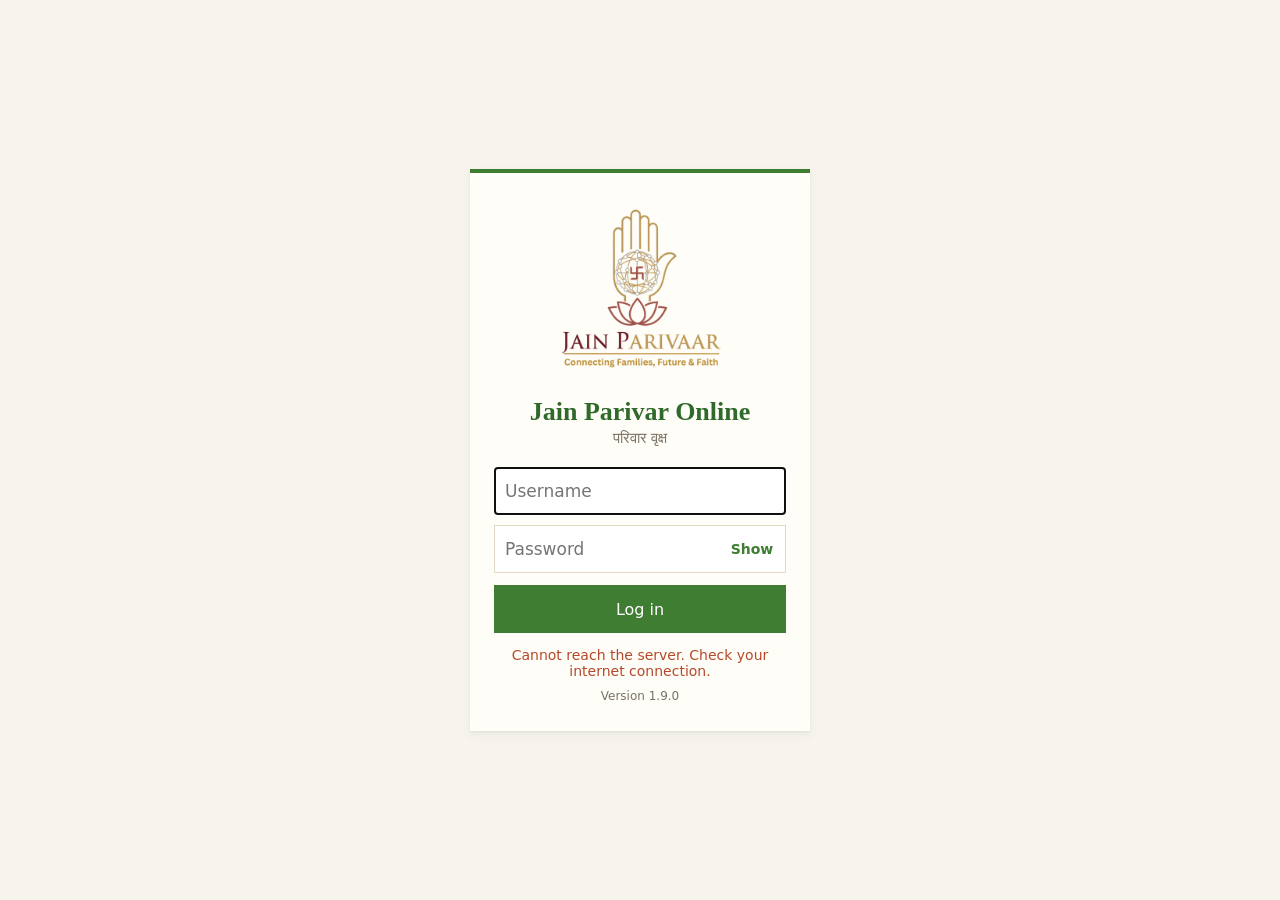
==== commit 091e131b: "1.9.0: reference colour theme across the site, wood-grain bark, no stray wife tag in Living tree Co-" ====
--- a/index.html
+++ b/index.html
@@ -5,33 +5,33 @@
 <meta name="viewport" content="width=device-width, initial-scale=1">
 <title>Jain Parivar Online</title>
 <link rel="manifest" href="manifest.webmanifest">
-<meta name="theme-color" content="#F7F2E4">
+<meta name="theme-color" content="#FFFDF8">
 <link rel="icon" href="web/icons/icon-192.png">
 <link rel="apple-touch-icon" href="web/icons/apple-touch-icon.png">
 <style>:root{
-  --canvas:#F7F2E4;
-  --card:#FFFDF7;
-  --edge:#B9C6A4;
-  --rule:#DEE4CC;
-  --rail-m:#4A6FA5;
-  --rail-f:#C4708A;
-  --rail-unknown:#A89880;
-  --card-m:#E3ECF8;
-  --card-f:#F9E3EB;
-  --ink:#3A3A2E;
-  --ink-muted:#6F6A57;
-  --name-ink:#234A21;
-  --living:#4A8C4A;
-  --connector:#A8935F;
-  --bark:#8A6240;
-  --bark-trunk:#6B4A2E;
-  --leaf-1:#6F9C52;
-  --leaf-2:#8FBA6C;
-  --leaf-3:#BCD79C;
-  --leaf-spouse:#E7C4D3;
-  --hl:#C86B2A;
-  --warn:#B5432F;
-  --band:#EFE7D2;
+  --canvas:#F7F4EE;
+  --card:#FFFDF8;
+  --edge:#E2D8C6;
+  --rule:#EFE8DB;
+  --rail-m:#4F7CAC;
+  --rail-f:#C2577A;
+  --rail-unknown:#A59A88;
+  --card-m:#EAF0F6;
+  --card-f:#F9E8EE;
+  --ink:#2D2A25;
+  --ink-muted:#7B7264;
+  --name-ink:#2F6A2A;
+  --living:#3F7D32;
+  --connector:#B9AB95;
+  --bark:#8A5A33;
+  --bark-trunk:#5A3920;
+  --leaf-1:#3F7D32;
+  --leaf-2:#6FB24C;
+  --leaf-3:#86C062;
+  --leaf-spouse:#F28FB4;
+  --hl:#3F7D32;
+  --warn:#B4492A;
+  --band:#F3EEE4;
   --font:system-ui,-apple-system,"Segoe UI",Roboto,"Noto Sans Devanagari","Nirmala UI",sans-serif;
   --serif:"Iowan Old Style",Georgia,"Times New Roman","Noto Serif Devanagari",serif;
   --shadow-card:0 1px 2px rgba(70,60,30,.07),0 4px 10px rgba(70,60,30,.06);
@@ -44,7 +44,7 @@
   #toolbar .top-row{display:flex;align-items:center;gap:10px;}
   #toolbar .brand{flex:1 1 auto;min-width:0;}
   #toolbar .title{margin:0;font-family:var(--serif);font-size:26px;font-weight:600;
-    line-height:1.15;color:#7A1F1F;display:flex;align-items:center;gap:8px;}
+    line-height:1.15;color:var(--ink);display:flex;align-items:center;gap:8px;}
   .brand-logo{width:44px;height:44px;flex:0 0 auto;mix-blend-mode:multiply;}
   #toolbar .who{margin:2px 0 0;min-height:1.3em;font-size:13px;color:var(--ink-muted);
     white-space:nowrap;overflow:hidden;text-overflow:ellipsis;}
@@ -197,8 +197,8 @@
   .chart-married{text-anchor:middle;font-size:15px;fill:var(--rail-f);}
   .spouse-card{cursor:pointer;}
   .gap-bg{fill:transparent;stroke:var(--ink-muted);stroke-width:1.6px;stroke-dasharray:7 5;cursor:pointer;}
-  .card .place-hit .card-bg{stroke:#D9731A;stroke-width:3px;}
-  .sg-place .sg-name::before{content:'\2302  ';color:#D9731A;}
+  .card .place-hit .card-bg{stroke:var(--hl);stroke-width:3px;}
+  .sg-place .sg-name::before{content:'\2302  ';color:var(--hl);}
   .sg-place.area .sg-name::before,.sg-place.city .sg-name::before{content:'\25C9  ';color:var(--rail-m);}
   .spouse-card.male .card-bg{fill:var(--card-m);stroke:var(--rail-m);}
   .spouse-card.female .card-bg{fill:var(--card-f);stroke:var(--rail-f);}
@@ -217,7 +217,7 @@
     color:var(--name-ink);}
   .pick button{min-width:34px;min-height:34px;border:0;border-radius:50%;
     background:none;font-size:18px;line-height:1;color:var(--ink-muted);cursor:pointer;}
-  .pick-place{border-color:#D9731A;}
+  .pick-place{border-color:var(--hl);}
   .pick button:hover{background:var(--card);color:var(--warn);}
   .pick-clear{min-height:38px;padding:0 14px;border:1px solid var(--edge);
     border-radius:999px;background:var(--card);font-family:var(--font);
@@ -311,9 +311,10 @@
     padding:6px 10px;border-radius:8px;white-space:nowrap;transform:translate(-50%,calc(-100% - 14px));z-index:6;}
   @media (prefers-reduced-motion: reduce){.card,.edge,.poster-leaf,.chart-label{transition:none;}}
   #stage[data-view="living"]{background:linear-gradient(#cfe8f6,#f6f8ea);}
+  #toolbar .title,#infoCard h3,#sheet h3{font-weight:650;}
   .living-ground{fill:#6fa84d;opacity:.55;}
-  .living-bark path,.living-knot{fill:#6b4423;}
-  .living-branch{fill:#7a4f2b;stroke:none;}
+  .living-bark path,.living-branch{fill:url(#ft-bark);stroke:#3d2614;stroke-width:.8px;stroke-opacity:.45;}
+  .living-knot{fill:url(#ft-bark);}
   .living-branch.hl,.living-branch.ft-hover{fill:var(--hl);stroke:none;}
   .living-leaves .living-leaf{opacity:.93;}
   .living-leaves.sway .living-cluster{animation:living-sway 5s ease-in-out infinite alternate;transform-box:fill-box;transform-origin:center;}
@@ -346,7 +347,7 @@
     <button id="login-enter" type="submit">Log in</button>
     <button class="install-app hidden" type="button">Install app on this phone</button>
     <p id="login-msg" role="alert"></p>
-    <p class="login-version">Version 1.8.0</p>
+    <p class="login-version">Version 1.9.0</p>
   </form>
 </div>
 <div id="toolbar">
@@ -374,7 +375,7 @@
   <div id="picks"></div>
   <p class="summary" id="summary"></p>
 </div>
-<div id="stage"><svg><defs><marker id="ft-arrow" viewBox="0 0 10 10" refX="8" refY="5" markerUnits="userSpaceOnUse" markerWidth="18" markerHeight="18" orient="auto"><path class="ft-arrow" d="M0,0 L10,5 L0,10 Z"/></marker></defs><g id="viewport"></g></svg>
+<div id="stage"><svg><defs><marker id="ft-arrow" viewBox="0 0 10 10" refX="8" refY="5" markerUnits="userSpaceOnUse" markerWidth="18" markerHeight="18" orient="auto"><path class="ft-arrow" d="M0,0 L10,5 L0,10 Z"/></marker><linearGradient id="ft-bark" x1="0" y1="0" x2="1" y2="0"><stop offset="0%" stop-color="#4a2e17"/><stop offset="45%" stop-color="#8a5a33"/><stop offset="100%" stop-color="#5a3920"/></linearGradient></defs><g id="viewport"></g></svg>
   <div id="controls">
     <button id="controls-toggle" type="button" aria-label="View options" aria-expanded="false">⚙</button>
     <div id="controls-body">
@@ -397,7 +398,7 @@
       <button id="expand-all" type="button">Expand all</button>
     </div>
   </div>
-  <p id="ornament-motto">Generations grow,<br>roots stay forever<small class="motto-version">Version 1.8.0</small></p>
+  <p id="ornament-motto">Generations grow,<br>roots stay forever<small class="motto-version">Version 1.9.0</small></p>
   <p id="ornament-story">Our Roots<br>Our Family<br>Our Story</p>
 </div>
 <div id="unlinked"></div>
@@ -2296,13 +2297,13 @@
 (function () {
   var NS = 'http://www.w3.org/2000/svg';
   var TAGS = {
-    self: ['चयनित · Selected', '#C86B2A'],
-    father: ['पिता · Father', '#4A6FA5'],
-    mother: ['माता · Mother', '#C4708A'],
-    son: ['पुत्र · Son', '#5D7F3E'],
-    daughter: ['पुत्री · Daughter', '#5D7F3E'],
-    husband: ['पति · Husband', '#3F7F3F'],
-    wife: ['पत्नी · Wife', '#3F7F3F']
+    self: ['चयनित · Selected', '#8A5A33'],
+    father: ['पिता · Father', '#4F7CAC'],
+    mother: ['माता · Mother', '#C2577A'],
+    son: ['पुत्र · Son', '#3F7D32'],
+    daughter: ['पुत्री · Daughter', '#3F7D32'],
+    husband: ['पति · Husband', '#2F6A2A'],
+    wife: ['पत्नी · Wife', '#2F6A2A']
   };
   var GROW_STEP = 450;
   var TAG_H = 24;
@@ -2400,7 +2401,7 @@
 
   function drawn(rel) {
     if (!cardOf(rel.node.id)) return false;
-    return !rel.spouse || !!FT.spouseOf(rel.node);
+    return !rel.spouse || (!!FT.spouseOf(rel.node) && !FT.dotSize());
   }
 
   function unfocus() {
@@ -2960,7 +2961,7 @@
     });
     var version = document.createElement('p');
     version.className = 'menu-version';
-    version.textContent = 'Version 1.8.0';
+    version.textContent = 'Version 1.9.0';
     document.getElementById('menu').appendChild(version);
   }
 
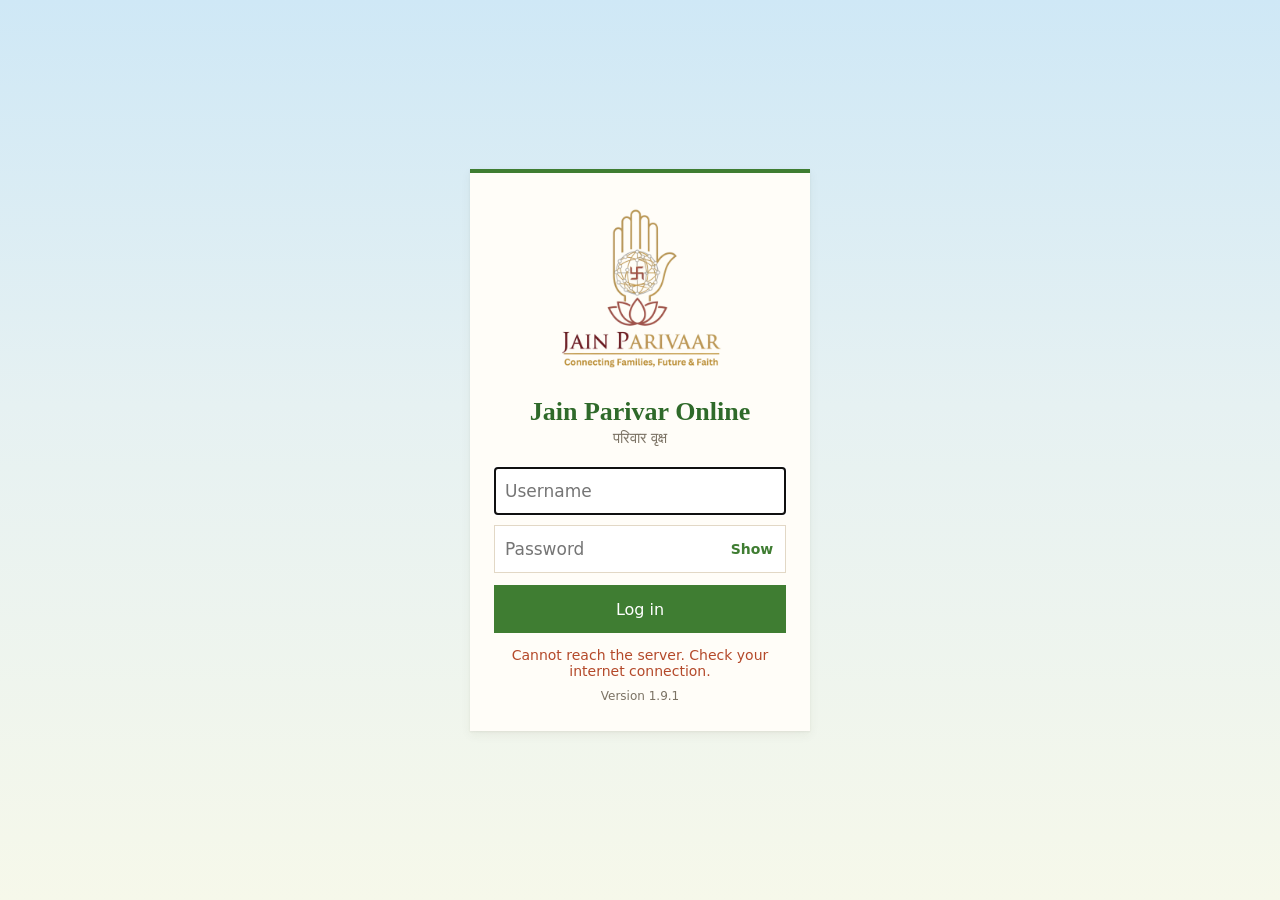
==== commit 26ffc105: "1.9.1: one sky from header to ground across the whole site Co-Authored-By: Claude Opus 5.5 <noreply@" ====
--- a/index.html
+++ b/index.html
@@ -5,7 +5,7 @@
 <meta name="viewport" content="width=device-width, initial-scale=1">
 <title>Jain Parivar Online</title>
 <link rel="manifest" href="manifest.webmanifest">
-<meta name="theme-color" content="#FFFDF8">
+<meta name="theme-color" content="#CFE8F6">
 <link rel="icon" href="web/icons/icon-192.png">
 <link rel="apple-touch-icon" href="web/icons/apple-touch-icon.png">
 <style>:root{
@@ -32,14 +32,14 @@
   --hl:#3F7D32;
   --warn:#B4492A;
   --band:#F3EEE4;
+  --sky:linear-gradient(#CFE8F6,#E6F1F2 45%,#F6F8EA);
   --font:system-ui,-apple-system,"Segoe UI",Roboto,"Noto Sans Devanagari","Nirmala UI",sans-serif;
   --serif:"Iowan Old Style",Georgia,"Times New Roman","Noto Serif Devanagari",serif;
   --shadow-card:0 1px 2px rgba(70,60,30,.07),0 4px 10px rgba(70,60,30,.06);
 }
   html,body{margin:0;height:100%;font-family:var(--font);}
-  body{display:flex;flex-direction:column;background:var(--canvas);}
-  #toolbar{flex:0 0 auto;position:relative;padding:12px 16px 0;background:var(--card);
-    border-bottom:1px solid var(--edge);box-shadow:var(--shadow-card);z-index:10;
+  body{display:flex;flex-direction:column;background:var(--sky) fixed;background-color:var(--canvas);}
+  #toolbar{flex:0 0 auto;position:relative;padding:12px 16px 0;background:transparent;
     box-sizing:border-box;font-size:13px;font-weight:500;color:var(--ink);}
   #toolbar .top-row{display:flex;align-items:center;gap:10px;}
   #toolbar .brand{flex:1 1 auto;min-width:0;}
@@ -71,10 +71,10 @@
   #search:focus{outline:2px solid var(--hl);outline-offset:1px;background:var(--card);}
   #toolbar .search-hint{margin:4px 0 0;text-align:center;font-size:12px;color:var(--ink-muted);}
   #picks:not(:empty){display:flex;flex-wrap:wrap;gap:8px;align-items:center;margin-top:8px;}
-  #toolbar .summary{margin:10px -16px 0;padding:8px 16px;background:var(--band);
-    border-top:1px solid var(--edge);font-size:13px;line-height:1.5;color:var(--ink);}
+  #toolbar .summary{margin:10px -16px 0;padding:8px 16px;background:rgba(255,253,248,.5);
+    border-top:1px solid rgba(226,216,198,.6);border-bottom:1px solid rgba(226,216,198,.6);font-size:13px;line-height:1.5;color:var(--ink);}
   #toolbar .summary b{font-weight:700;}
-  #stage{flex:1 1 auto;position:relative;overflow:hidden;background:var(--canvas);
+  #stage{flex:1 1 auto;position:relative;overflow:hidden;background:transparent;
     cursor:grab;touch-action:none;}
   #stage.grabbing{cursor:grabbing;}
   svg{width:100%;height:100%;display:block;}
@@ -238,7 +238,7 @@
   .sg-more{margin:4px 10px 6px;font-size:11px;color:var(--ink-muted);}
   .sg-head{margin:8px 10px 2px;font-size:11px;font-weight:600;text-transform:uppercase;color:var(--ink-muted);}
   #login{position:fixed;inset:0;z-index:100;display:flex;align-items:center;justify-content:center;
-    background:var(--canvas);padding:16px;box-sizing:border-box;}
+    background:var(--sky);background-color:var(--canvas);padding:16px;box-sizing:border-box;}
   #login.hidden{display:none;}
   #login-form{width:100%;max-width:340px;background:var(--card);border-top:4px solid var(--hl);
     box-shadow:var(--shadow-card);padding:28px 24px;box-sizing:border-box;text-align:center;}
@@ -310,7 +310,6 @@
   .ft-tip{position:absolute;pointer-events:none;background:var(--name-ink);color:#fff;font-size:13px;
     padding:6px 10px;border-radius:8px;white-space:nowrap;transform:translate(-50%,calc(-100% - 14px));z-index:6;}
   @media (prefers-reduced-motion: reduce){.card,.edge,.poster-leaf,.chart-label{transition:none;}}
-  #stage[data-view="living"]{background:linear-gradient(#cfe8f6,#f6f8ea);}
   #toolbar .title,#infoCard h3,#sheet h3{font-weight:650;}
   .living-ground{fill:#6fa84d;opacity:.55;}
   .living-bark path,.living-branch{fill:url(#ft-bark);stroke:#3d2614;stroke-width:.8px;stroke-opacity:.45;}
@@ -347,7 +346,7 @@
     <button id="login-enter" type="submit">Log in</button>
     <button class="install-app hidden" type="button">Install app on this phone</button>
     <p id="login-msg" role="alert"></p>
-    <p class="login-version">Version 1.9.0</p>
+    <p class="login-version">Version 1.9.1</p>
   </form>
 </div>
 <div id="toolbar">
@@ -398,7 +397,7 @@
       <button id="expand-all" type="button">Expand all</button>
     </div>
   </div>
-  <p id="ornament-motto">Generations grow,<br>roots stay forever<small class="motto-version">Version 1.9.0</small></p>
+  <p id="ornament-motto">Generations grow,<br>roots stay forever<small class="motto-version">Version 1.9.1</small></p>
   <p id="ornament-story">Our Roots<br>Our Family<br>Our Story</p>
 </div>
 <div id="unlinked"></div>
@@ -2961,7 +2960,7 @@
     });
     var version = document.createElement('p');
     version.className = 'menu-version';
-    version.textContent = 'Version 1.9.0';
+    version.textContent = 'Version 1.9.1';
     document.getElementById('menu').appendChild(version);
   }
 
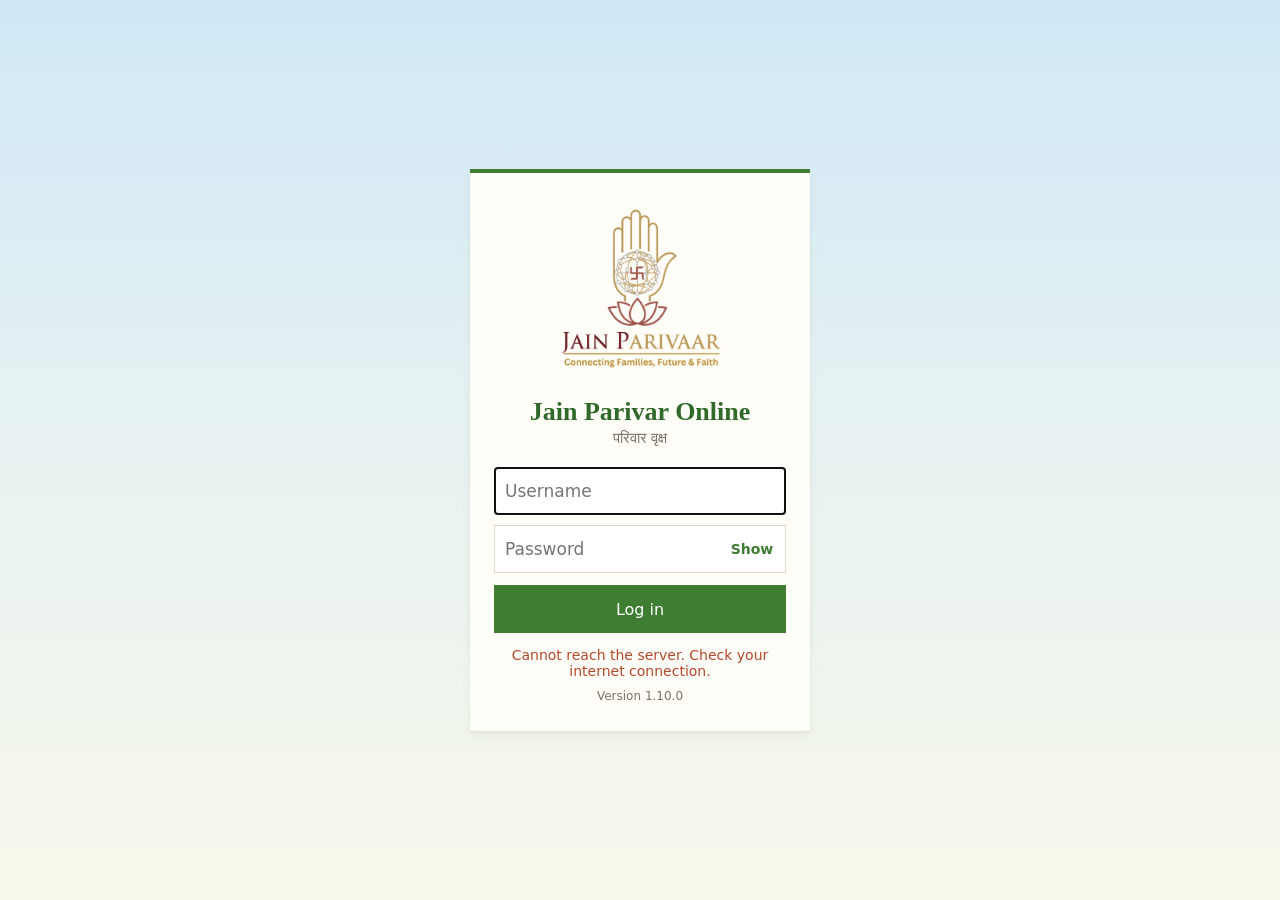
==== commit 0efc9fb8: "1.10.0: searching a person opens their family, with Show father to climb and see siblings Co-Authore" ====
--- a/index.html
+++ b/index.html
@@ -346,7 +346,7 @@
     <button id="login-enter" type="submit">Log in</button>
     <button class="install-app hidden" type="button">Install app on this phone</button>
     <p id="login-msg" role="alert"></p>
-    <p class="login-version">Version 1.9.1</p>
+    <p class="login-version">Version 1.10.0</p>
   </form>
 </div>
 <div id="toolbar">
@@ -397,7 +397,7 @@
       <button id="expand-all" type="button">Expand all</button>
     </div>
   </div>
-  <p id="ornament-motto">Generations grow,<br>roots stay forever<small class="motto-version">Version 1.9.1</small></p>
+  <p id="ornament-motto">Generations grow,<br>roots stay forever<small class="motto-version">Version 1.10.0</small></p>
   <p id="ornament-story">Our Roots<br>Our Family<br>Our Story</p>
 </div>
 <div id="unlinked"></div>
@@ -769,22 +769,6 @@
     var n = FT.byId[id];
     while (n) { keep[n.id] = true; n = FT.parentOf[n.id]; }
     return keep;
-  };
-
-  FT.MAX_PICKS = 3;
-
-  FT.commonAncestor = function (ids) {
-    if (!ids.length) return null;
-    var common = FT.lineage(ids[0]);
-    ids.slice(1).forEach(function (id) {
-      var line = FT.lineage(id);
-      Object.keys(common).forEach(function (k) { if (!line[k]) delete common[k]; });
-    });
-    var best = null;
-    Object.keys(common).forEach(function (k) {
-      if (best === null || FT.depthOf(k) > FT.depthOf(best)) best = k;
-    });
-    return best;
   };
 
   FT.FOCUS_SCALE = 0.85;
@@ -831,6 +815,13 @@
     FT.renderPicks();
     FT.render();
     FT.fit();
+  };
+
+  FT.showFamilyOf = function (id) {
+    var owner = FT.ownerOf(id);
+    if (!owner) return;
+    if (owner === tree) { FT.showPlace(null); } else { FT.showBranch(owner.id); }
+    FT.select(id, owner);
   };
 
   FT.branchUp = function () {
@@ -1683,11 +1674,6 @@
         (FT.who && FT.who[id] ? ' <small class="pick-who">' + esc(FT.who[id]) + '</small>' : '') +
         '<button data-drop="' + esc(id) + '" aria-label="Remove">×</button></span>';
     }).join('');
-    if (ids.length > 1) {
-      var a = FT.commonAncestor(ids);
-      html += '<span class="pick-note">Common father: <b>' +
-        (a ? esc(FT.label(FT.byId[a])[0]) : '—') + '</b></span>';
-    }
     if (pickNote) html += '<span class="pick-note">' + esc(pickNote) + '</span>';
     if (ids.length) html += '<button class="pick-clear">Clear</button>';
     picksBar.innerHTML = html;
@@ -1744,16 +1730,8 @@
     searchBox.value = '';
     searchBox.blur();
     if (FT.onLink && FT.state.ends.length && FT.state.ends[0] !== id) { FT.onLink(FT.state.ends[0], id); return; }
-    if (FT.state.picks.indexOf(id) < 0) {
-      if (FT.state.picks.length >= FT.MAX_PICKS) {
-        pickNote = 'Up to ' + FT.MAX_PICKS + ' people — remove one first.';
-        FT.renderPicks();
-        return;
-      }
-      FT.state.picks = FT.state.picks.concat([id]);
-    }
     pickNote = '';
-    FT.showPicks();
+    FT.showFamilyOf(id);
   }
 
   searchBox.addEventListener('input', renderSuggest);
@@ -2960,7 +2938,7 @@
     });
     var version = document.createElement('p');
     version.className = 'menu-version';
-    version.textContent = 'Version 1.9.1';
+    version.textContent = 'Version 1.10.0';
     document.getElementById('menu').appendChild(version);
   }
 
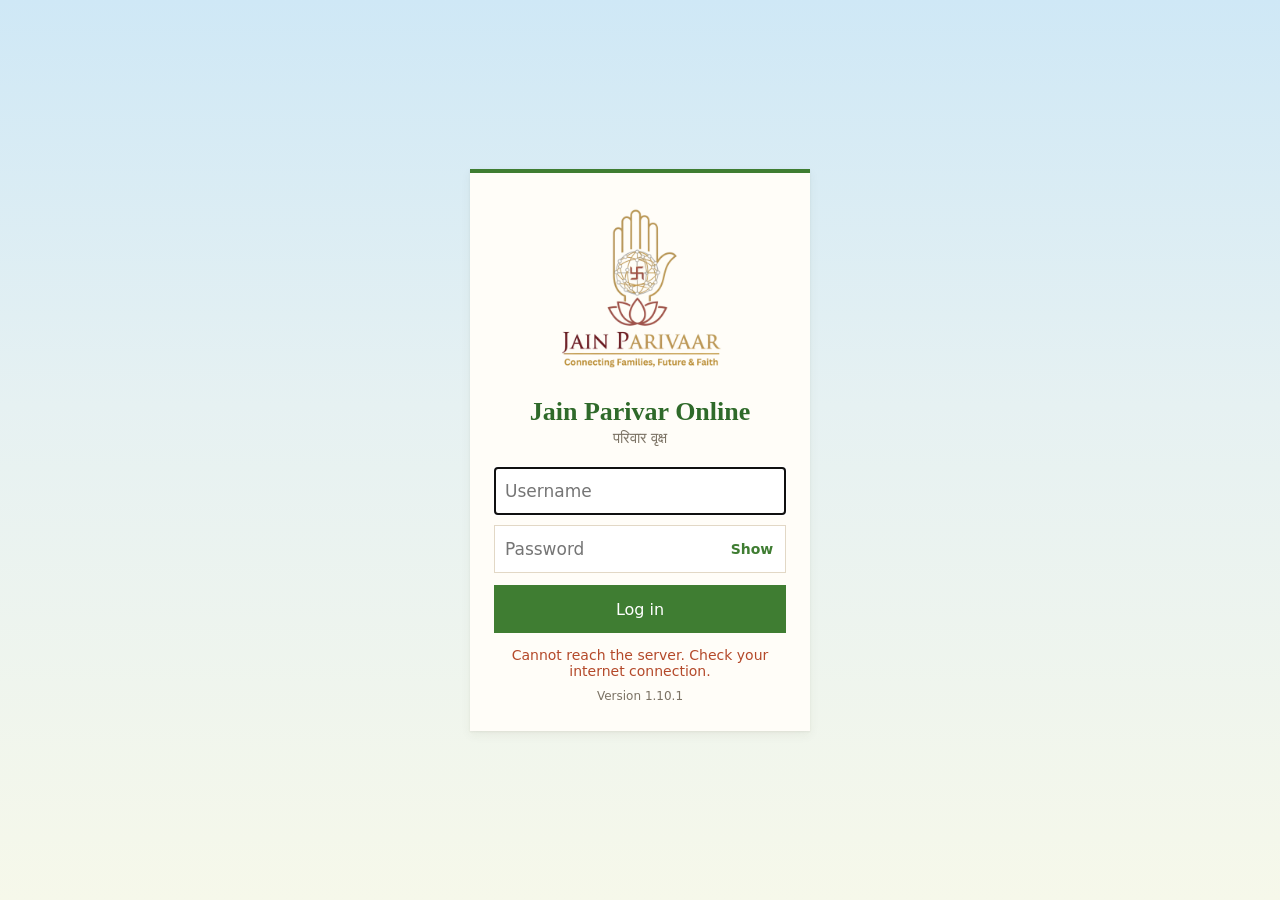
==== commit 1801663d: "1.10.1: no relation tags (Son, Daughter, Father…) when a person is selected Co-Authored-By: Claude O" ====
--- a/index.html
+++ b/index.html
@@ -303,8 +303,6 @@
   .card,.edge,.poster-leaf,.chart-label{transition:opacity .35s;}
   .edge.fam{stroke:var(--leaf-1);}
   .card.ft-lit{filter:drop-shadow(0 0 10px rgba(200,107,42,.85));}
-  .ft-tag{pointer-events:none;}
-  .ft-tag text{fill:#fff;font-size:13px;font-weight:700;font-family:var(--font);}
   .ft-pulse{fill:#FFD27A;stroke:var(--hl);stroke-width:2.5;pointer-events:none;filter:drop-shadow(0 0 6px #FFB347);}
   .edge.ft-hover{stroke:var(--hl);}
   .ft-tip{position:absolute;pointer-events:none;background:var(--name-ink);color:#fff;font-size:13px;
@@ -346,7 +344,7 @@
     <button id="login-enter" type="submit">Log in</button>
     <button class="install-app hidden" type="button">Install app on this phone</button>
     <p id="login-msg" role="alert"></p>
-    <p class="login-version">Version 1.10.0</p>
+    <p class="login-version">Version 1.10.1</p>
   </form>
 </div>
 <div id="toolbar">
@@ -397,7 +395,7 @@
       <button id="expand-all" type="button">Expand all</button>
     </div>
   </div>
-  <p id="ornament-motto">Generations grow,<br>roots stay forever<small class="motto-version">Version 1.10.0</small></p>
+  <p id="ornament-motto">Generations grow,<br>roots stay forever<small class="motto-version">Version 1.10.1</small></p>
   <p id="ornament-story">Our Roots<br>Our Family<br>Our Story</p>
 </div>
 <div id="unlinked"></div>
@@ -2273,17 +2271,7 @@
 
 (function () {
   var NS = 'http://www.w3.org/2000/svg';
-  var TAGS = {
-    self: ['चयनित · Selected', '#8A5A33'],
-    father: ['पिता · Father', '#4F7CAC'],
-    mother: ['माता · Mother', '#C2577A'],
-    son: ['पुत्र · Son', '#3F7D32'],
-    daughter: ['पुत्री · Daughter', '#3F7D32'],
-    husband: ['पति · Husband', '#2F6A2A'],
-    wife: ['पत्नी · Wife', '#2F6A2A']
-  };
   var GROW_STEP = 450;
-  var TAG_H = 24;
 
   function byGender(gender, male, female) { return gender === 'female' ? female : male; }
 
@@ -2384,8 +2372,6 @@
   function unfocus() {
     if (!vp()) return;
     Array.prototype.forEach.call(vp().querySelectorAll('.fam'), function (e) { e.classList.remove('fam'); });
-    var tags = vp().querySelector('.ft-tags');
-    if (tags) tags.remove();
     stopPulse();
   }
 
@@ -2394,7 +2380,6 @@
     owner = owner || FT.ownerOf(id);
     if (!owner || !cardOf(owner.id)) return;
     var rels = relations(owner, id, FT.parentOf[owner.id], FT.spouseOf(owner)).filter(drawn);
-    var layer = el('g', { 'class': 'ft-tags' }, vp());
     var box = { x0: Infinity, y0: Infinity, x1: -Infinity, y1: -Infinity };
     rels.forEach(function (rel) {
       var n = rel.node;
@@ -2404,14 +2389,8 @@
         if (e) e.classList.add('fam');
       }
       var x = n.x + (rel.spouse ? spouseX() : 0), y = n.y;
-      var tag = TAGS[rel.key];
-      var w = tag[0].length * 7 + 22;
-      var g = el('g', { 'class': 'ft-tag', transform: 'translate(' + (x + 14) + ',' + (y - 28 - TAG_H) + ')' }, layer);
-      el('rect', { width: w, height: TAG_H, rx: TAG_H / 2, fill: tag[1] }, g);
-      el('text', { x: w / 2, y: 16.5, 'text-anchor': 'middle' }, g).textContent = tag[0];
-      if (animate && !reduce) g.animate([{ opacity: 0 }, { opacity: 1 }], { duration: 300, delay: 450, fill: 'backwards' });
       box.x0 = Math.min(box.x0, x); box.x1 = Math.max(box.x1, x + FT.CARD_W);
-      box.y0 = Math.min(box.y0, y - 30 - TAG_H); box.y1 = Math.max(box.y1, y + FT.nodeH(n));
+      box.y0 = Math.min(box.y0, y - 30); box.y1 = Math.max(box.y1, y + FT.nodeH(n));
     });
     if (!animate) return;
     glide(fitBox(box));
@@ -2938,7 +2917,7 @@
     });
     var version = document.createElement('p');
     version.className = 'menu-version';
-    version.textContent = 'Version 1.10.0';
+    version.textContent = 'Version 1.10.1';
     document.getElementById('menu').appendChild(version);
   }
 
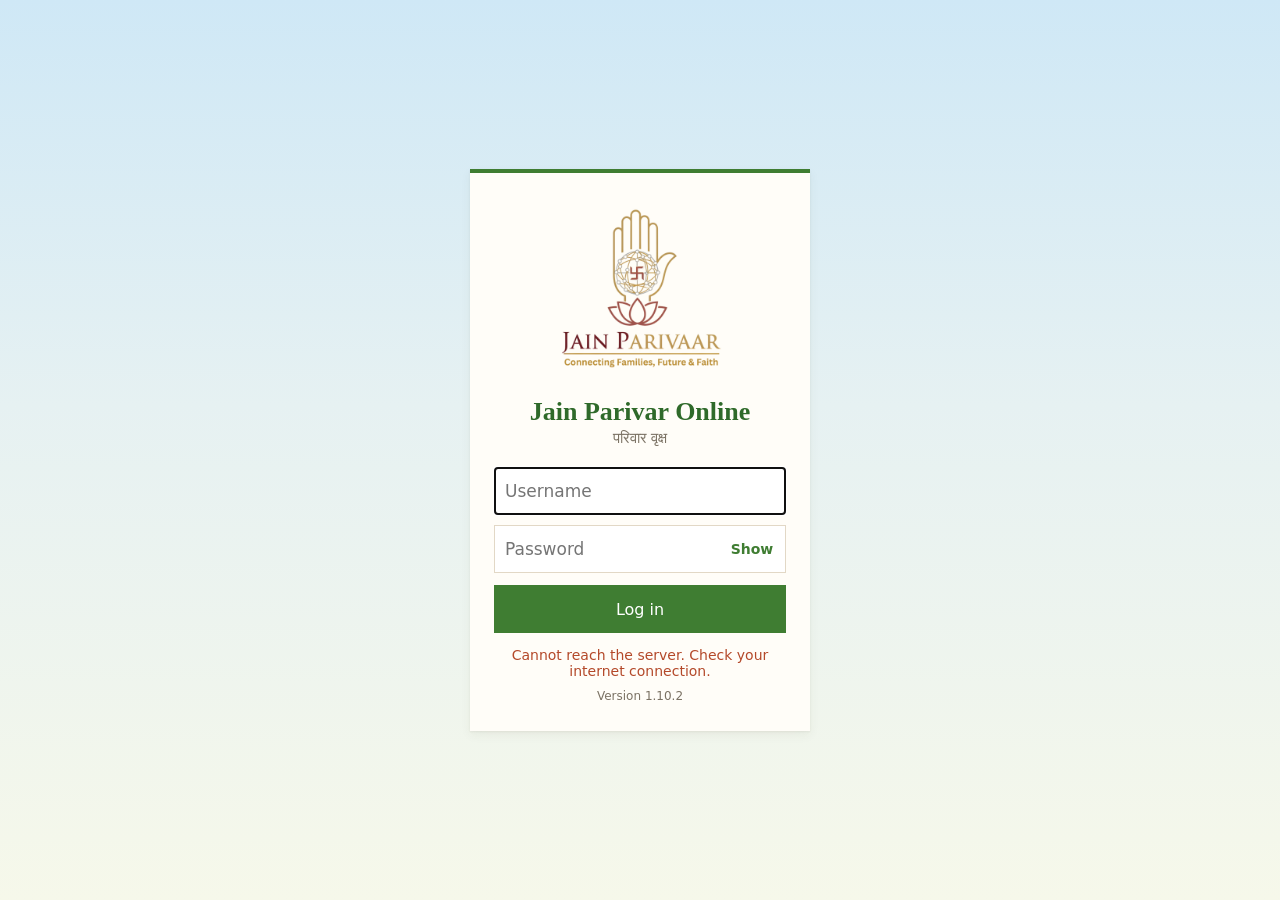
==== commit 885427a0: "1.10.2: bigger Living tree circles, blue for men and pink for women Co-Authored-By: Claude Opus 5.5 " ====
--- a/index.html
+++ b/index.html
@@ -317,12 +317,14 @@
   .living-leaves.sway .living-cluster{animation:living-sway 5s ease-in-out infinite alternate;transform-box:fill-box;transform-origin:center;}
   @keyframes living-sway{from{rotate:-2.5deg;}to{rotate:2.5deg;}}
   .living-node{cursor:pointer;}
-  .living-node .fruit{fill:#fff7e2;stroke:#6b4423;stroke-width:2;}
-  .living-node.deceased .fruit{fill:#f3dcc0;stroke:#9a5b2b;}
-  .living-node.root .fruit{fill:#ffe9b0;stroke-width:3;}
-  .living-node:hover .fruit,.living-node.hl .fruit{stroke:#2f6a2a;stroke-width:3.5;}
-  .living-node .initial{font-size:9px;font-weight:700;fill:#6b4423;pointer-events:none;}
-  .living-node.root .initial{font-size:12px;}
+  .living-node .fruit{fill:var(--rail-unknown);stroke:#fff;stroke-width:2.5;}
+  .living-node.male .fruit{fill:var(--rail-m);}
+  .living-node.female .fruit{fill:var(--rail-f);}
+  .living-node.deceased .fruit{opacity:.6;stroke:#6b4423;stroke-dasharray:3 2;}
+  .living-node.root .fruit{stroke:#E8B23A;stroke-width:4;}
+  .living-node:hover .fruit,.living-node.hl .fruit{stroke:#2f6a2a;stroke-width:4;opacity:1;}
+  .living-node .initial{font-size:13px;font-weight:700;fill:#fff;pointer-events:none;}
+  .living-node.root .initial{font-size:17px;}
   .living-label{paint-order:stroke;stroke:rgba(250,250,240,.92);stroke-width:4px;stroke-linejoin:round;}
   .living-label .nm{font-size:12.5px;font-weight:600;fill:#2b2a22;}
   .living-node.root .living-label .nm{font-family:var(--serif);font-size:18px;}
@@ -344,7 +346,7 @@
     <button id="login-enter" type="submit">Log in</button>
     <button class="install-app hidden" type="button">Install app on this phone</button>
     <p id="login-msg" role="alert"></p>
-    <p class="login-version">Version 1.10.1</p>
+    <p class="login-version">Version 1.10.2</p>
   </form>
 </div>
 <div id="toolbar">
@@ -395,7 +397,7 @@
       <button id="expand-all" type="button">Expand all</button>
     </div>
   </div>
-  <p id="ornament-motto">Generations grow,<br>roots stay forever<small class="motto-version">Version 1.10.1</small></p>
+  <p id="ornament-motto">Generations grow,<br>roots stay forever<small class="motto-version">Version 1.10.2</small></p>
   <p id="ornament-story">Our Roots<br>Our Family<br>Our Story</p>
 </div>
 <div id="unlinked"></div>
@@ -2218,26 +2220,26 @@
     var el = FT.el;
     var root = n.depth === 0;
     var g = el('g', {
-      'class': 'card living-node' + (FT.isDeceased(n) ? ' deceased' : '') + (root ? ' root' : ''),
+      'class': 'card living-node ' + (n.gender || 'unknown') + (FT.isDeceased(n) ? ' deceased' : '') + (root ? ' root' : ''),
       'data-id': n.id, transform: 'translate(' + n.x + ',' + n.y + ')'
     }, parent);
-    el('circle', { 'class': 'fruit', r: root ? 13 : 9 }, g);
+    el('circle', { 'class': 'fruit', r: root ? 19 : 14 }, g);
     el('text', { 'class': 'initial', dy: '0.35em', 'text-anchor': 'middle' }, g)
       .textContent = Array.from(this.shortName(n) || '?')[0].toUpperCase();
 
     var sp = FT.spouseOf(n);
     var sub = [FT.lifespan(n), sp ? '& ' + this.shortName(sp) : ''].filter(Boolean).join('  ');
     var hasKids = (n.children || []).length > 0 && !FT.state.place;
-    var outward = this.pos(n.ang || 0, 24);
+    var outward = this.pos(n.ang || 0, 32);
     var label;
     if (!n.livingKids || n.livingKids.length || root) {
-      label = el('text', { 'class': 'living-label', 'text-anchor': 'middle', y: root ? 34 : 26 }, g);
+      label = el('text', { 'class': 'living-label', 'text-anchor': 'middle', y: root ? 42 : 32 }, g);
       el('tspan', { 'class': 'nm', x: 0 }, label).textContent = this.shortName(n);
       if (sub) el('tspan', { 'class': 'sub', x: 0, dy: '1.25em' }, label).textContent = sub;
     } else {
       var deg = n.ang * 180 / Math.PI;
       var right = n.ang >= 0;
-      var gap = hasKids ? 40 : 22;
+      var gap = hasKids ? 48 : 28;
       label = el('text', { 'class': 'living-label', dy: '0.32em', x: right ? gap : -gap,
         'text-anchor': right ? 'start' : 'end', transform: 'rotate(' + (right ? deg - 90 : deg + 90) + ')' }, g);
       el('tspan', { 'class': 'nm' }, label).textContent = this.shortName(n);
@@ -2917,7 +2919,7 @@
     });
     var version = document.createElement('p');
     version.className = 'menu-version';
-    version.textContent = 'Version 1.10.1';
+    version.textContent = 'Version 1.10.2';
     document.getElementById('menu').appendChild(version);
   }
 
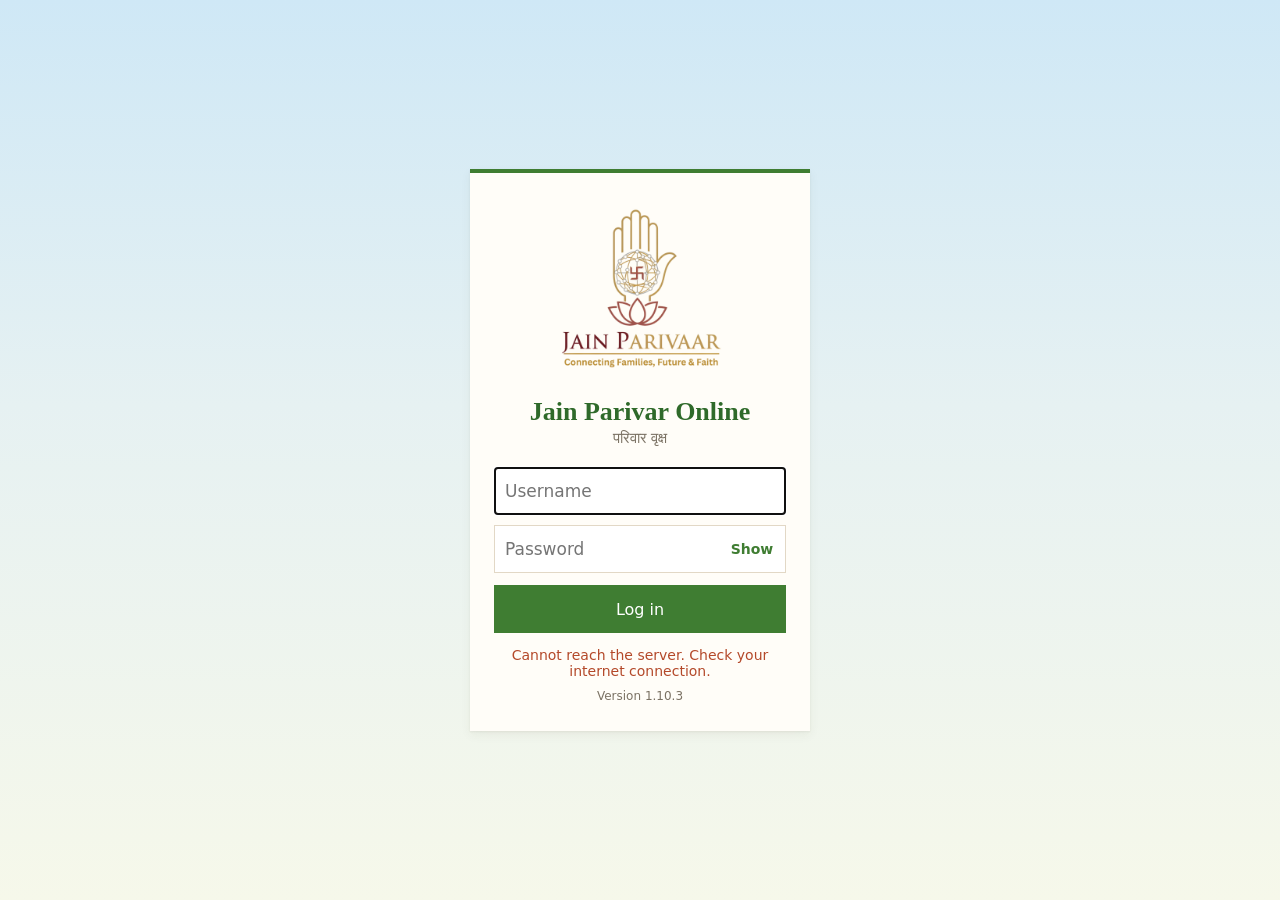
==== commit 21223aab: "1.10.3: opening a person from a link or the panel shows their family, not the path to the root Co-Au" ====
--- a/index.html
+++ b/index.html
@@ -346,7 +346,7 @@
     <button id="login-enter" type="submit">Log in</button>
     <button class="install-app hidden" type="button">Install app on this phone</button>
     <p id="login-msg" role="alert"></p>
-    <p class="login-version">Version 1.10.2</p>
+    <p class="login-version">Version 1.10.3</p>
   </form>
 </div>
 <div id="toolbar">
@@ -397,7 +397,7 @@
       <button id="expand-all" type="button">Expand all</button>
     </div>
   </div>
-  <p id="ornament-motto">Generations grow,<br>roots stay forever<small class="motto-version">Version 1.10.2</small></p>
+  <p id="ornament-motto">Generations grow,<br>roots stay forever<small class="motto-version">Version 1.10.3</small></p>
   <p id="ornament-story">Our Roots<br>Our Family<br>Our Story</p>
 </div>
 <div id="unlinked"></div>
@@ -756,13 +756,7 @@
     if (FT.onSheet) FT.onSheet(person, node, sheetBody);
   };
 
-  FT.openPerson = function (id) {
-    var owner = FT.ownerOf(id);
-    if (!owner) return;
-    FT.state.picks = [owner.id];
-    FT.showPicks();
-    FT.select(id, owner);
-  };
+  FT.openPerson = function (id) { FT.showFamilyOf(id); };
 
   FT.lineage = function (id) {
     var keep = {};
@@ -773,10 +767,7 @@
 
   FT.FOCUS_SCALE = 0.85;
 
-  FT.focus = function (id) {
-    if (FT.state.picks.indexOf(id) < 0) FT.state.picks = [id];
-    FT.showPicks();
-  };
+  FT.focus = function (id) { FT.showFamilyOf(id); };
 
   FT.clearPicks = function () {
     FT.state.picks = [];
@@ -858,7 +849,7 @@
   function branchControls(parent) {
     if (!FT.state.branch) return;
     var top = FT.top(), up = FT.parentOf[top.id];
-    var x = top.x + FT.jointX(top), y = top.y + FT.nodeH(top) + 50;
+    var x = top.x + FT.jointX(top), y = top.y + FT.nodeH(top) + (FT.dotSize() ? 110 : 50);
     if (up) y = branchButton(parent, x, y, '+ Show father: ' + FT.label(up)[0], FT.branchUp);
     if (top.id !== FT.state.branchFocus) branchButton(parent, x, y, '\u2212 Hide ' + FT.label(top)[0], FT.branchDown);
   }
@@ -2919,7 +2910,7 @@
     });
     var version = document.createElement('p');
     version.className = 'menu-version';
-    version.textContent = 'Version 1.10.2';
+    version.textContent = 'Version 1.10.3';
     document.getElementById('menu').appendChild(version);
   }
 
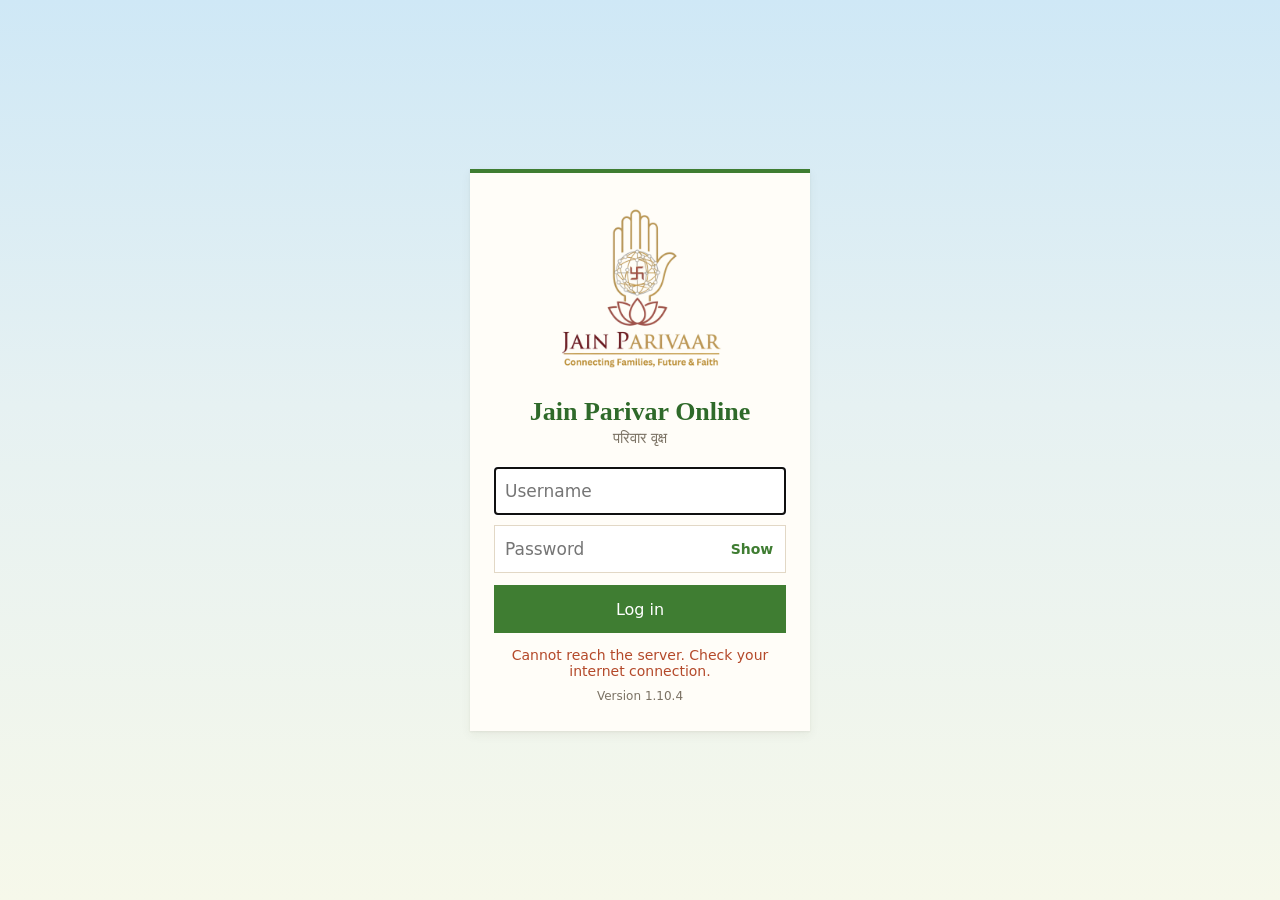
==== commit 232a5d4a: "1.10.4: other family trees open whole; only your home tree opens on your own branch Co-Authored-By: " ====
--- a/index.html
+++ b/index.html
@@ -346,7 +346,7 @@
     <button id="login-enter" type="submit">Log in</button>
     <button class="install-app hidden" type="button">Install app on this phone</button>
     <p id="login-msg" role="alert"></p>
-    <p class="login-version">Version 1.10.3</p>
+    <p class="login-version">Version 1.10.4</p>
   </form>
 </div>
 <div id="toolbar">
@@ -397,7 +397,7 @@
       <button id="expand-all" type="button">Expand all</button>
     </div>
   </div>
-  <p id="ornament-motto">Generations grow,<br>roots stay forever<small class="motto-version">Version 1.10.3</small></p>
+  <p id="ornament-motto">Generations grow,<br>roots stay forever<small class="motto-version">Version 1.10.4</small></p>
   <p id="ornament-story">Our Roots<br>Our Family<br>Our Story</p>
 </div>
 <div id="unlinked"></div>
@@ -2910,7 +2910,7 @@
     });
     var version = document.createElement('p');
     version.className = 'menu-version';
-    version.textContent = 'Version 1.10.3';
+    version.textContent = 'Version 1.10.4';
     document.getElementById('menu').appendChild(version);
   }
 
@@ -3005,7 +3005,7 @@
         if (param('nolink')) document.getElementById('summary').textContent = 'No link found in the records between those two people.';
         var person = param('person');
         if (person) FT.openPerson(person);
-        else {
+        else if (api.familyId === me.home_family) {
           var grandfather = FT.grandfatherOf(me.id);
           if (grandfather) FT.showBranch(grandfather.id);
         }
